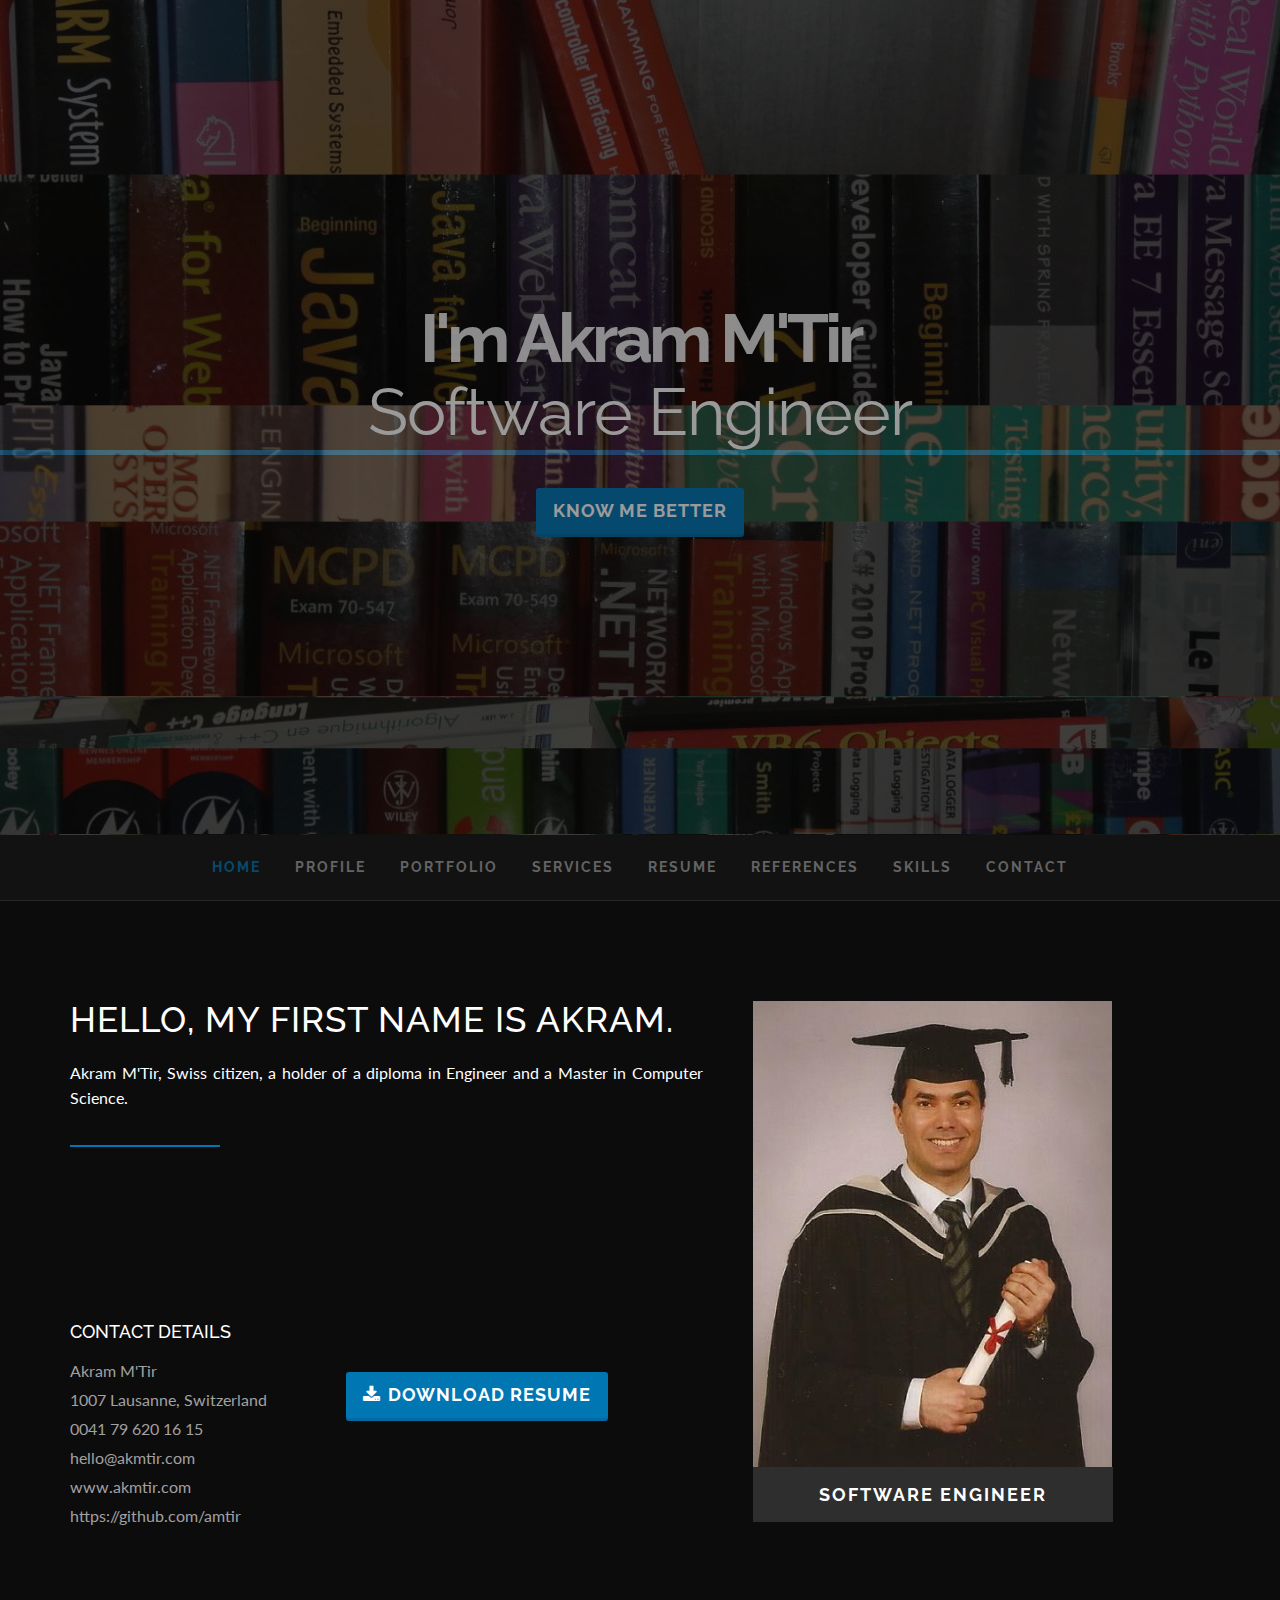
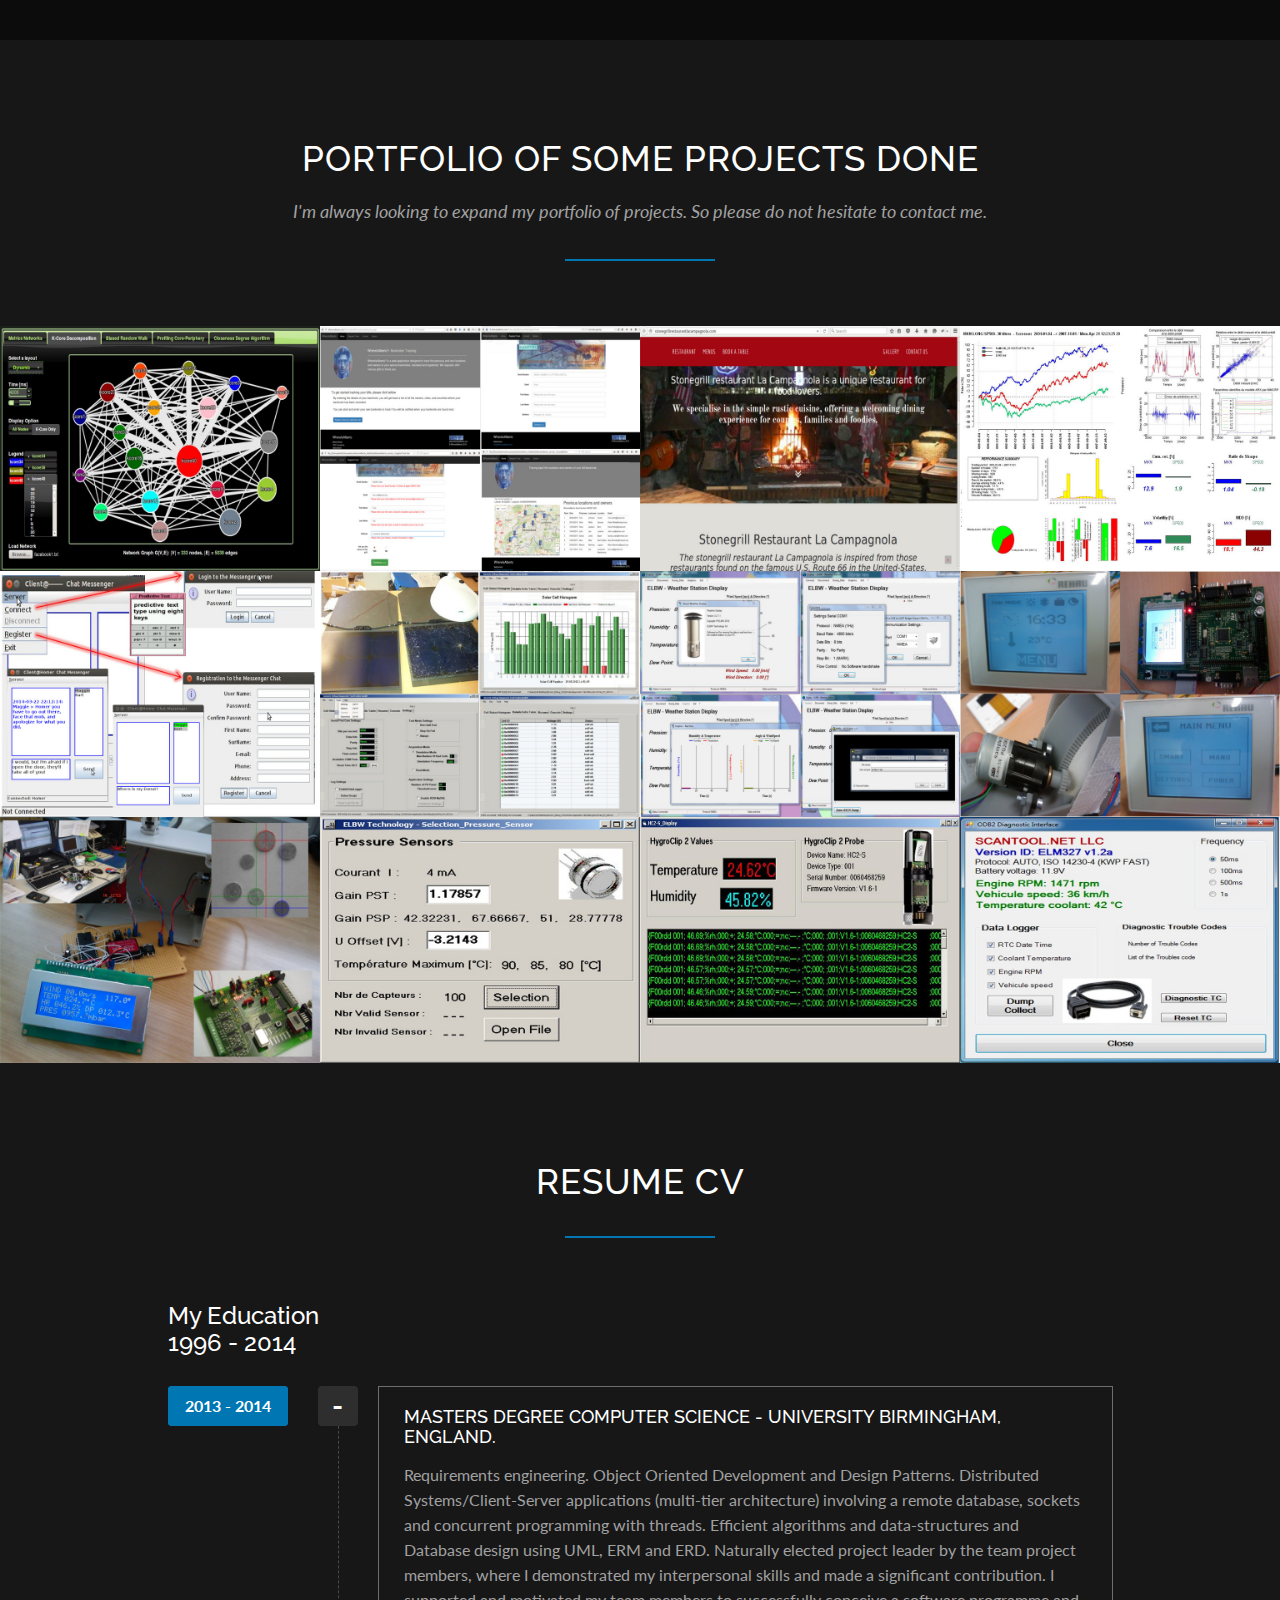
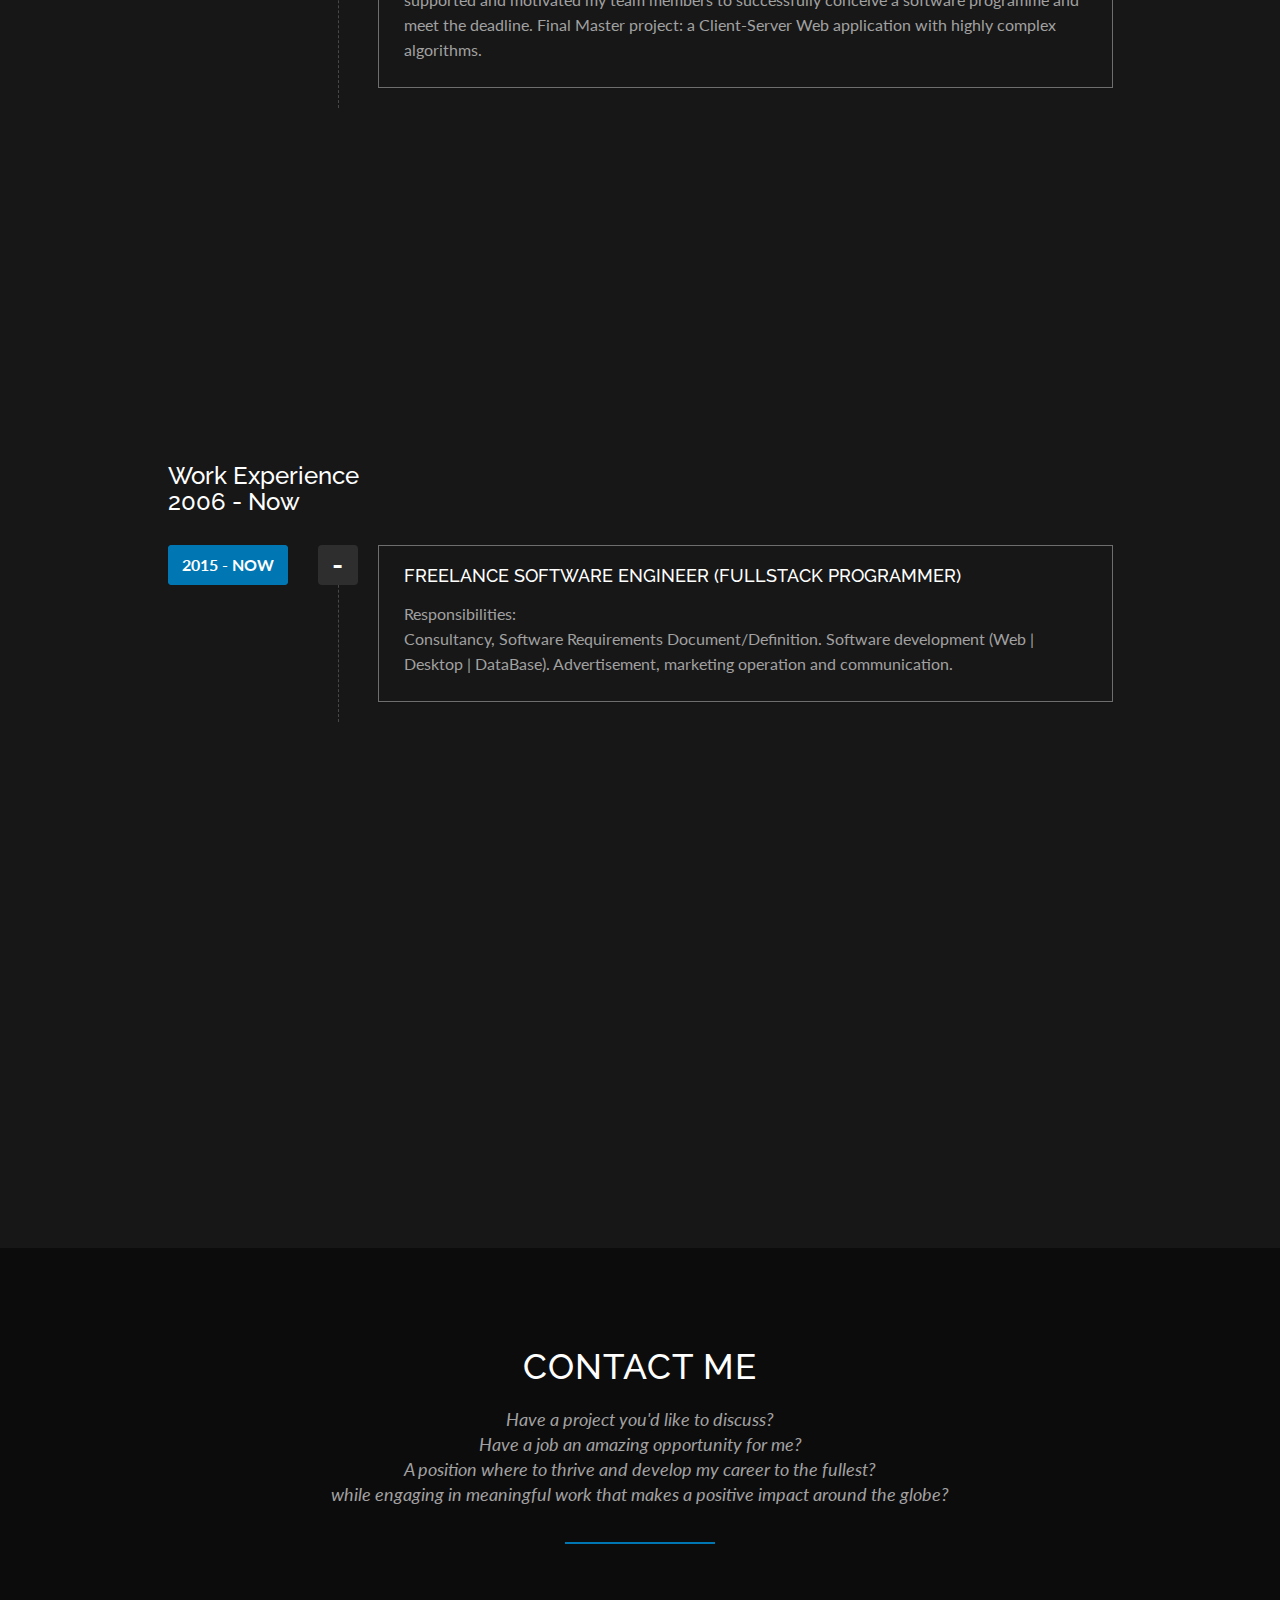
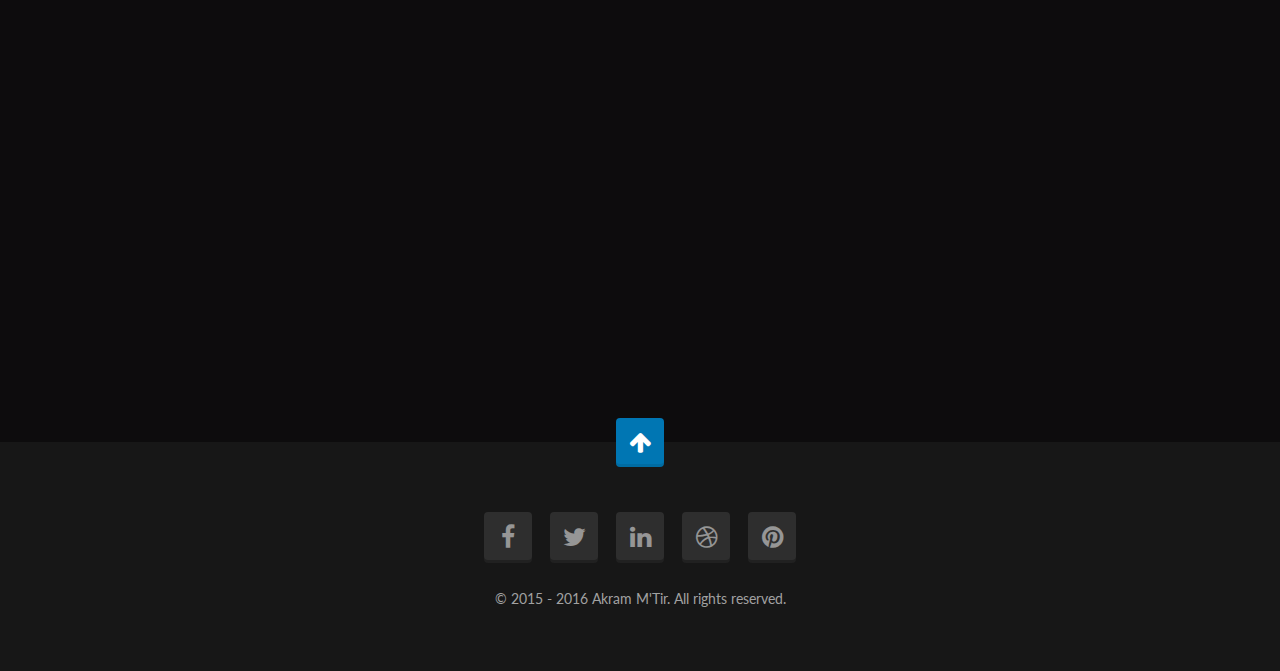
==== index.html @ 056588f1 "Initial commit : Resume Projects Portfolio" ====
<!doctype html>
<!--[if lt IE 7]>      <html class="no-js lt-ie9 lt-ie8 lt-ie7" lang=""> <![endif]-->
<!--[if IE 7]>         <html class="no-js lt-ie9 lt-ie8" lang=""> <![endif]-->
<!--[if IE 8]>         <html class="no-js lt-ie9" lang=""> <![endif]-->
<!--[if gt IE 8]><!--> <html class="no-js" lang=""> <!--<![endif]-->
<head>
    <meta charset="utf-8">
    
    <!-- Site Title -->
    <title>Akram M'Tir - Resume Portfolio</title>
    
    <meta name="description" content="Akram M'Tir Resume Projects Protfolio">
    <meta name="keywords" content="Akram M'Tir, resume, portfolio, CV, projects">
    <meta name="viewport" content="width=device-width, initial-scale=1, maximum-scale=1.0, user-scalable=no">

    <!-- Google Font -->
    <link href='http://fonts.googleapis.com/css?family=Lato:400,700' rel='stylesheet' type='text/css'>
    <link href='http://fonts.googleapis.com/css?family=Raleway:400,700' rel='stylesheet' type='text/css'>
    
    <!-- Bootstrap Core CSS -->
    <link href="assets/plugins/bootstrap/css/bootstrap.min.css" rel="stylesheet" type="text/css">
    
    <!-- Font icons CSS -->
    <link href="assets/plugins/icons-mind/style.css" rel="stylesheet" type="text/css">
    <link href="assets/plugins/fontawesome/css/font-awesome.min.css" rel="stylesheet" type="text/css">
    
    <!-- Plugins CSS -->
    <link href="assets/plugins/jpreloader/css/jpreloader.css" rel="stylesheet" type="text/css">
    <link href="assets/plugins/animate-css/animate.min.css" rel="stylesheet" type="text/css">
    <link href="assets/plugins/magnificPopup/magnific-popup.css" rel="stylesheet" type="text/css">
    <link href="assets/plugins/flexSlider/flexslider.css" rel="stylesheet" type="text/css">
    <link href="assets/plugins/morphext/morphext.css" rel="stylesheet" type="text/css">
    
    <!-- Main CSS -->
    <link href="assets/css/amtir.css" rel="stylesheet" type="text/css">
    
    <!-- Color CSS -->
    <!--<link href="assets/css/colors/green.css" rel="stylesheet" type="text/css">-->
    
    <link href="assets/css/switch-style.css" rel="stylesheet" type="text/css">
    
    
    <link rel="stylesheet" href="https://maxcdn.bootstrapcdn.com/font-awesome/4.5.0/css/font-awesome.min.css">
    

    
    <!-- Modernizr JS for IE8 support of HTML5 elements and media queries -->
    <!--[if lt IE 8]>
    <script src="assets/plugins/modernizr.min.js"></script>
    <![endif]-->
</head>

<!-- The #page-top ID is part of the scrolling feature - the data-spy and data-target are part of the built-in Bootstrap scrollspy function -->
<body id="page-top" data-spy="scroll" data-target=".navbar-fixed-top" data-offset="66">
    <!--[if lt IE 10]>
        <p class="browserupgrade">You are using an <strong>outdated</strong> browser. Please <a href="http://browsehappy.com/">upgrade your browser</a> to improve your experience.</p>
    <![endif]-->

  
    <!-- STYLE SWITCH START -->
    <link id="switch_style" href="" rel="stylesheet" type="text/css">
    
    <div class="style-switch left" id="switch-style">
        <a id="toggle-switcher" class="switch-button" title="Change Styles">
            <i class="icon-Gear"></i>
        </a>

        <!--div class="switched-options">
            <div class="config-title">Style Switcher</div>

            <ul class="list-unstyled styles">
                <li><a href="#" class="pink color" id="pink"></a></li>
                <li><a href="#" class="green color" id="green"></a></li>
                <li><a href="#" class="orange color" id="orange"></a></li>
                <li class="no-margin"><a href="#" class="yellow color" id="yellow"></a></li>
                <li><a href="#" class="green2 color" id="green2"></a></li>
                <li><a href="#" class="red color" id="red"></a></li>
                <li><a href="#" class="blue color" id="blue"></a></li>                
                <li class="no-margin"><a href="#" class="purple color" id="purple"></a></li>
            </ul>
            
            <p>These color skins are included inside the theme, and also you can easily create your own one There are unlimited possibilities</p>
        </div-->
        <!-- //.switched-options -->
    </div>
    <!-- //STYLE SWITCH END -->
    
    
    <!-- HERO START -->
    <header id="home" class="hero">
        <div class="hero-body">
            <div class="hero-text text-center">
                <h1>
                    I'm Akram M'Tir <span class="blinker"></span>
                </h1>
                
                <h1 class="small"><span id="js-rotating">Software Engineer | Master in Computer Science | Diploma in Engineering | Full-Stack Developer | Consultancy | Prototyping </span></h1>
                
                <!--p>28 years young, husband and father, coffee addict.</p-->
                
                <div class="page-scroll">
                    <a href="#profile" class="btn btn-lg btn-custom">
                        Know Me Better
                    </a>
                </div>
                <!-- //.page-scroll -->
            </div>
            <!-- //.hero-text -->
        </div>
        <!-- //.hero-body -->
    </header>
    <!-- //HERO END -->
    
    
    <!-- NAVIGATION START -->
    <nav id="navigation" class="navbar navbar-fixed-top center-menu" role="navigation">
        <div class="container navbar-container">
            <div class="navbar-header page-scroll">
                <button type="button" class="navbar-toggle" data-toggle="collapse" data-target=".berg-collapse">
                    <span class="sr-only">Toggle navigation</span>
                    <span class="icon-bar"></span>
                    <span class="icon-bar"></span>
                    <span class="icon-bar"></span>
                </button>
                
                <a class="navbar-brand visible-xs visible-sm" href="#page-top">Akram</a>
            </div>
            <!-- //.navbar-header -->
            
            <div class="navbar-collapse collapse berg-collapse">
                <ul class="nav navbar-nav">
                    <li class="page-scroll">
                        <a href="#home">Home</a>
                    </li>
                    
                    <li class="page-scroll">
                        <a href="#profile">Profile</a>
                    </li>
                    
                    <li class="page-scroll">
                        <a href="#portfolio">Portfolio</a>
                    </li>
                    
                    <li class="page-scroll">
                        <a href="#services">Services</a>
                    </li>
                    
                    <li class="page-scroll">
                        <a href="#resume">Resume</a>
                    </li>
                    
                    <li class="page-scroll">
                        <a href="#references">References</a>
                    </li>
                    
                    <li class="page-scroll">
                        <a href="#skills">Skills</a>
                    </li>
                    
                    <li class="page-scroll">
                        <a href="#contact">Contact</a>
                    </li>
                </ul>
            </div>
            <!-- //.navbar-collapse -->
        </div>
        <!-- //.navbar-container -->
    </nav>
    <!-- //NAVIGATION END -->
    
    
    <!-- PROFILE SECTION START -->
    <section id="profile" class="section">
        <div class="container section-wrapper">
            <div class="section-content">
                <div class="row">          
                    <div class="col-md-7 match-height">

                        <!-- PROFILE TEXT START -->
                        <div class="profile-text padding-right-yes">
                            <div class="row">
                                <div class="col-md-12">
                                    <h2 class="section-title">Hello, My First Name is Akram.</h2>

                                    <p>
                                        Akram M'Tir, Swiss citizen, a holder of a diploma in Engineer and a Master in Computer Science.
                                    </p>

                                    <span class="divider"></span>

                                    <p class="text-grey">
                                       I am a highly motivated software engineer with comprehensive knowledge of software engineering and good experience of existing software applications. I am seeking to expand my portfolio of clients by collaborating with reputable companies where I can contribute to their growth and prosperity while utilizing and enhancing my skills and knowledge.                                    
                                    </p>

                                    <p class="text-grey">
                                        <!-- -->
                                    </p>
                                </div>
                                <!-- //.col-md-12 -->
                            </div>
                            <!-- //.row -->
                        </div>
                        <!-- //PROFILE TEXT END -->

                        <!-- CONTACT DETAILS START -->
                        <div class="contact-details padding-right-yes">
                            <div class="row">
                                <div class="col-sm-6 col-md-5">
                                    <h4>Contact Details</h4>

                                    <ul class="list-unstyled text-grey">
                                        <li>Akram M'Tir</li>
                                        <li>1007 Lausanne, Switzerland</li>
                                        <li>0041 79 620 16 15</li>
                                        <li>hello@akmtir.com</li>
                                        <li>www.akmtir.com</li>
                                        <li>https://github.com/amtir</li>
                                    </ul>
                                </div>
                                <!-- //.col-md-5 -->

                                <div class="col-sm-6 col-md-7">
                                    <a href="#" class="btn btn-lg btn-custom">
                                        <!--i class="icon-File-Download"></i--> 
                                        <i class="fa fa-download"></i> Download Resume
                                    </a>
                                </div>
                                <!-- //.col-md-6 -->
                            </div>
                            <!-- //.row -->
                        </div>
                        <!-- //CONTACT DETAILS END -->

                    </div>
                    <!-- //.col-md-7 -->

                    <!-- PROFILE PICTURE START -->
                    <div class="col-md-4 hidden-xs hidden-sm match-height pp-wrapper">
                        <div class="profile-picture style-two">
                            <img src="assets/images/profile-picture-1.jpg" alt="profile picture" class="img-responsive"/>
                            
                            <h4 class="title">Software Engineer</h4>
                        </div>
                    </div>
                    <!-- //PROFILE PICTURE END -->
                </div>
                <!-- //.row -->
            </div>
            <!-- //.section-content -->
        </div>
        <!-- //.container -->
    </section>
    <!-- //PROFILE SECTION END -->
    
    
    <!-- PORTFOLIO SECTION START -->
    <section id="portfolio" class="section">
        <div class="container-fluid section-wrapper">
            <div class="section-content">
                <div class="row">
                    <div class="col-md-12 text-center">
                        <h2 class="section-title">Portfolio of some projects done</h2>

                        <p class="section-subtitle">I'm always looking to expand my portfolio of projects. So please do not hesitate to contact me.</p>

                        <span class="divider center"></span>
                    </div>
                    <!-- //.col-md-12 -->
                </div>
                <!-- //.row -->
                
                <!-- PORTFOLIO START -->
                <div class="portfolio">
                    <div class="row">
                        <div class="item col-sm-6 col-md-3">
                            <div class="project-wrapper">
                                <div class="project-link">
                                    <a href="assets/images/portfolio/project-image-1.jpg" class="zoom" title="Full-Stack Web-Development (HTML, JS, CSS, Java SE EE, Servlet, JSP, MVC, TomCat, algorithms, Graphs ADT)">
                                        <!--i class="icon-Full-Screen"></i-->
                                        <i class="fa fa-arrows-alt"></i>

                                    </a>

                                    <!--a href="portfolio-projects-1.html" class="external-link"-->
                                        <!--i class="icon-Link"></i-->
                                        <i class="fa fa-link"></i>

                                    </a>
                                </div>
                                <!-- //.project-link -->

                                <div class="project-title">
                                    <h4>Full-Stack Web-Development - Web Services </h4>
                                </div>
                                <!-- //.project-title -->

                                <img src="assets/images/portfolio/project-image-1.jpg" alt="" class="img-responsive"/>
                            </div>
                            <!-- //.project-wrapper -->
                        </div>
                        <!-- //.item -->

                        <div class="item col-sm-6 col-md-3">
                            <div class="project-wrapper">
                                <div class="project-link">
                                    <a href="assets/images/portfolio/project-image-2.jpg" class="zoom" title="www.whereisalberto.com - Full Stack Development, Responsive Web Design (HTML, CSS, JS, jQuery, Bootstrap, PHP, SQL, MVC)">
                                        <!--i class="icon-Full-Screen"></i-->
                                        <i class="fa fa-arrows-alt"></i>
                                    </a>

                                    <!--a href="portfolio-projects-1.html" class="external-link"-->
                                        <i class="fa fa-link"></i>
                                    </a>
                                </div>
                                <!-- //.project-link -->

                                <div class="project-title">
                                    <h4>http://www.whereisalberto.com - WhereIsAlberto Tracking Banknotes Game</h4>
                                </div>
                                <!-- //.project-title -->

                                <img src="assets/images/portfolio/project-image-2.jpg" alt="" class="img-responsive"/>
                            </div>
                            <!-- //.project-wrapper -->
                        </div>
                        <!-- //.item -->

                        <div class="item col-sm-6 col-md-3">
                            <div class="project-wrapper">
                                <div class="project-link">
                                    <a href="assets/images/portfolio/project-image-3.jpg" class="zoom" title="http://stonegrillrestaurantlacampagnola.com/ - Restaurant La Campagnola - Responsive Web Design (HTML, CSS, JS, jQuery, Bootstrap)">
                                        <!--i class="icon-Full-Screen"></i-->
                                        <i class="fa fa-arrows-alt"></i>
                                    </a>

                                    <!--a href="portfolio-projects-1.html" class="external-link"-->
                                        <i class="fa fa-link"></i>
                                    </a>
                                </div>
                                <!-- //.project-link -->

                                <div class="project-title">
                                    <h4>Restaurant La Campagnola: http://stonegrillrestaurantlacampagnola.com/</h4>
                                </div>
                                <!-- //.project-title -->

                                <img src="assets/images/portfolio/project-image-3.jpg" alt="" class="img-responsive"/>
                            </div>
                            <!-- //.project-wrapper -->
                        </div>
                        <!-- //.item -->
            
            
                        <div class="item col-sm-6 col-md-3">
                            <div class="project-wrapper">
                                <div class="project-link">
                                    <a href="assets/images/portfolio/project-image-14.jpg" class="zoom" title="Software development involving mathematical modeling, and methodologies related to finance, and physics. Simulation and risk analysis were the main approaches to evaluate, validate and approve the financial products. (Matlab, R, SQL, VBA, Excel, .NET. Java, KPI, Dashboard)">
                                       <!--i class="icon-Full-Screen"></i-->
                                        <i class="fa fa-arrows-alt"></i>
                                    </a>

                                    <!--a href="portfolio-projects-1.html" class="external-link"-->
                                        <i class="fa fa-link"></i>
                                    </a>
                                </div>
                                <!-- //.project-link -->

                                <div class="project-title">
                                    <h4>Software development (Matlab, R, SQL, VBA, Excel, .NET. Java, KPI, Dashboard)</h4>
                                </div>
                                <!-- //.project-title -->

                                <img src="assets/images/portfolio/project-image-14.jpg" alt="" class="img-responsive"/>
                            </div>
                            <!-- //.project-wrapper -->
                        </div>
                        <!-- //.item -->
            
            
                        <div class="item col-sm-6 col-md-3">
                            <div class="project-wrapper">
                                <div class="project-link">
                                    <a href="assets/images/portfolio/project-image-6.jpg" class="zoom" title="Client-Server application, multi-tier architecture, Java SE, Swing GUI design, Sockets, threads, synchronization, predictive text type using an optimized search in tree-dictionary data structure. (Database PostgresSQL, JDBC, UML, XML, DTD, and UDP/TCP/IP communication protocols).">
                                        <!--i class="icon-Full-Screen"></i-->
                                        <i class="fa fa-arrows-alt"></i>
                                    </a>

                                    <!--a href="portfolio-projects-1.html" class="external-link"-->
                                        <i class="fa fa-link"></i>
                                    </a>
                                </div>
                                <!-- //.project-link -->

                                <div class="project-title">
                                    <h4>Client-Server application, multi-tier architecture</h4>
                                </div>
                                <!-- //.project-title -->

                                <img src="assets/images/portfolio/project-image-6.jpg" alt="" class="img-responsive"/>
                            </div>
                            <!-- //.project-wrapper -->
                        </div>
                        <!-- //.item -->
        
            

                        <div class="item col-sm-6 col-md-3">
                            <div class="project-wrapper">
                                <div class="project-link">
                                    <a href="assets/images/portfolio/project-image-4.jpg" class="zoom" title="Design and development of a prototype application with a database to remotely monitor and measure solar cells’ voltage/power on the network. (.Net, SQL, XML, OOP, GUI)">
                                        <!--i class="icon-Full-Screen"></i-->
                                        <i class="fa fa-arrows-alt"></i>
                                    </a>

                                    <!--a href="portfolio-projects-1.html" class="external-link"-->
                                        <i class="fa fa-link"></i>
                                    </a>
                                </div>
                                <!-- //.project-link -->

                                <div class="project-title">
                                    <h4>Software application for a Solar Cells Project</h4>
                                </div>
                                <!-- //.project-title -->

                                <img src="assets/images/portfolio/project-image-4.jpg" alt="" class="img-responsive"/>
                            </div>
                            <!-- //.project-wrapper -->
                        </div>
                        <!-- //.item -->

                        <div class="item col-sm-6 col-md-3">
                            <div class="project-wrapper">
                                <div class="project-link">
                                    <a href="assets/images/portfolio/project-image-5.jpg" class="zoom" title="Software application for weather stations. The software visualizes and records all sensors, offering a data logger function. (.Net, SQL, XML, OOP, GUI)">
                                        <!--i class="icon-Full-Screen"></i-->
                                        <i class="fa fa-arrows-alt"></i>
                                    </a>

                                    <!--a href="portfolio-projects-1.html" class="external-link"-->
                                        <i class="fa fa-link"></i>
                                    </a>
                                </div>
                                <!-- //.project-link -->

                                <div class="project-title">
                                    <h4>Software application for weather stations.</h4>
                                </div>
                                <!-- //.project-title -->

                                <img src="assets/images/portfolio/project-image-5.jpg" alt="" class="img-responsive"/>
                            </div>
                            <!-- //.project-wrapper -->
                        </div>
                        <!-- //.item -->



                        <div class="item col-sm-6 col-md-3">
                            <div class="project-wrapper">
                                <div class="project-link">
                                    <a href="assets/images/portfolio/project-image-7.jpg" class="zoom" title="Embedded Systems, Motor DC Stepper, Hall, Temp, Hum sensors, I2C, SPI, Distributed communication, digital control, HMI GUI Design for Touch Screens (Serial communication, embedded system programming and debugging ...)">
                                        <!--i class="icon-Full-Screen"></i-->
                                        <i class="fa fa-arrows-alt"></i>
                                    </a>

                                    <!--a href="portfolio-projects-1.html" class="external-link"-->
                                        <i class="fa fa-link"></i>
                                    </a>
                                </div>
                                <!-- //.project-link -->

                                <div class="project-title">
                                    <h4>Software for Embedded Systems</h4>
                                </div>
                                <!-- //.project-title -->

                                <img src="assets/images/portfolio/project-image-7.jpg" alt="" class="img-responsive"/>
                            </div>
                            <!-- //.project-wrapper -->
                        </div>
                        <!-- //.item -->



                        <div class="item col-sm-6 col-md-3">
                            <div class="project-wrapper">
                                <div class="project-link">
                                    <a href="assets/images/portfolio/project-image-9.jpg" class="zoom" title="Prototyping, embedded systems, pcb design, wirebonding, serial communication, distributed systems, LCD, GPS, GSM ...">
                                       <!--i class="icon-Full-Screen"></i-->
                                        <i class="fa fa-arrows-alt"></i>
                                    </a>

                                    <!--a href="portfolio-projects-1.html" class="external-link"-->
                                        <i class="fa fa-link"></i>
                                    </a>
                                </div>
                                <!-- //.project-link -->

                                <div class="project-title">
                                    <h4>Prototyping, Designing Embedded Systems</h4>
                                </div>
                                <!-- //.project-title -->

                                <img src="assets/images/portfolio/project-image-9.jpg" alt="" class="img-responsive"/>
                            </div>
                            <!-- //.project-wrapper -->
                        </div>
                        <!-- //.item -->



                        <div class="item col-sm-6 col-md-3">
                            <div class="project-wrapper">
                                <div class="project-link">
                                    <a href="assets/images/portfolio/project-image-8.jpg" class="zoom" title="Software Application to automate articles' selection task in an assembly production line. (Physics, Mathematical model, Report generation, GUI design, R-W to files .NET, VB6)">
                                        <!--i class="icon-Full-Screen"></i-->
                                        <i class="fa fa-arrows-alt"></i>
                                    </a>

                                    <!--a href="portfolio-projects-1.html" class="external-link"-->
                                        <i class="fa fa-link"></i>
                                    </a>
                                </div>
                                <!-- //.project-link -->

                                <div class="project-title">
                                    <h4>Software Application to automate tasks</h4>
                                </div>
                                <!-- //.project-title -->

                                <img src="assets/images/portfolio/project-image-8.jpg" alt="" class="img-responsive"/>
                            </div>
                            <!-- //.project-wrapper -->
                        </div>
                        <!-- //.item -->
                        
                        
                     
                        <div class="item col-sm-6 col-md-3">
                            <div class="project-wrapper">
                                <div class="project-link">
                                    <a href="assets/images/portfolio/project-image-10.jpg" class="zoom" title="Software Development for the HC2-S HygroClip Probe instruments (Temperature and Humidity)">
                                        <!--i class="icon-Full-Screen"></i-->
                                        <i class="fa fa-arrows-alt"></i>
                                    </a>

                                    <!--a href="portfolio-projects-1.html" class="external-link"-->
                                        <i class="fa fa-link"></i>
                                    </a>
                                </div>
                                <!-- //.project-link -->

                                <div class="project-title">
                                    <h4>Software Development for instruments</h4>
                                </div>
                                <!-- //.project-title -->

                                <img src="assets/images/portfolio/project-image-10.jpg" alt="" class="img-responsive"/>
                            </div>
                            <!-- //.project-wrapper -->
                        </div>
                        <!-- //.item -->
                                                                   
                    
                        
                        <div class="item col-sm-6 col-md-3">
                            <div class="project-wrapper">
                                <div class="project-link">
                                    <a href="assets/images/portfolio/project-image-15.jpg" class="zoom" title="ODBII Software development ">
                                       <!--i class="icon-Full-Screen"></i-->
                                        <i class="fa fa-arrows-alt"></i>
                                    </a>

                                    <!--a href="portfolio-projects-1.html" class="external-link"-->
                                        <i class="fa fa-link"></i>
                                    </a>
                                </div>
                                <!-- //.project-link -->

                                <div class="project-title">
                                    <h4>ODBII Software development</h4>
                                </div>
                                <!-- //.project-title -->

                                <img src="assets/images/portfolio/project-image-15.jpg" alt="" class="img-responsive"/>
                            </div>
                            <!-- //.project-wrapper -->
                        </div>
                        <!-- //.item -->
                                       
                        
                    </div>
                    <!-- //.row -->
                </div>
                <!-- PORTFOLIO END -->
            </div>
            <!-- //.section-content -->
        </div>
        <!-- //.container-fluid -->
    </section>
    <!-- //PORTFOLIO SECTION END -->
    
    
    <!-- SERVICES SECTION START -->
    <!--section id="services" class="section">
        <div class="container section-wrapper">
            <div class="section-content">
                <div class="row">
                    <div class="col-md-8 col-md-offset-2 text-center">
                        <h2 class="section-title">What I'm Doing</h2>

                        <p class="section-subtitle">
                            I love what I do. I take great pride in what I do. And I can't do something halfway, three-quarters, nine-tenths. If I'm going to do something, I go all the way.
                        </p>

                        <span class="divider center"></span>
                    </div>
                    <!-- //.col-md-8 -->
                <!--/div>
                <!-- //.row -->
            
                <!-- SERVICES START -->
                <!--div class="services">
                    <div class="row">
                        <div class="col-sm-4 col-md-4 item top dark-bg match-height">
                            <div class="inner-content">
                                <i class="icon-Chess colored-text"></i>

                                <h4>1. Strategy</h4>

                                <p class="text-grey">
                                    Lorem ipsum dolor sit amet, consectetuer adipiscing elit, sed diam nonummy nibh euismod tincidunt ut laoreet dolore magna aliquam erat volutpat.
                                </p>
                            </div>
                            <!-- //.inner-content -->
                        <!--/div>
                        <!-- //.item -->

                        <!--div class="col-sm-4 col-md-4 item top match-height">
                            <div class="inner-content">
                                <i class="icon-Leafs-2 colored-text"></i>

                                <h4>2. Branding</h4>

                                <p class="text-grey">
                                    Lorem ipsum dolor sit amet, consectetuer adipiscing elit, sed diam nonummy nibh euismod tincidunt ut laoreet dolore magna aliquam erat volutpat.
                                </p>
                            </div>
                            <!-- //.inner-content -->
                        <!--/div>
                        <!-- //.item -->

                        <!--div class="col-sm-4 col-md-4 item top dark-bg match-height">
                            <div class="inner-content">
                                <i class=" icon-Transform-2 colored-text"></i>

                                <h4>3. Web Design</h4>

                                <p class="text-grey">
                                    Lorem ipsum dolor sit amet, consectetuer adipiscing elit, sed diam nonummy nibh euismod tincidunt ut laoreet dolore magna aliquam erat volutpat.
                                </p>
                            </div>
                            <!-- //.inner-content -->
                        <!--/div>
                        <!-- //.item -->
                        
                        <!--div class="col-sm-4 col-md-4 item match-height">
                            <div class="inner-content">
                                <i class="icon-Speach-Bubble3 colored-text"></i>

                                <h4>4. Social Media</h4>

                                <p class="text-grey">
                                    Lorem ipsum dolor sit amet, consectetuer adipiscing elit, sed diam nonummy nibh euismod tincidunt ut laoreet dolore magna aliquam erat volutpat.
                                </p>
                            </div>
                            <!-- //.inner-content -->
                        <!--/div>
                        <!-- //.item -->

                        <!--div class="col-sm-4 col-md-4 item dark-bg match-height">
                            <div class="inner-content">
                                <i class="icon-Monitor-Tablet colored-text"></i>

                                <h4>5. Development</h4>

                                <p class="text-grey">
                                    Lorem ipsum dolor sit amet, consectetuer adipiscing elit, sed diam nonummy nibh euismod tincidunt ut laoreet dolore magna aliquam erat volutpat.
                                </p>
                            </div>
                            <!-- //.inner-content -->
                        <!--/div>
                        <!-- //.item -->

                        <!--div class="col-sm-4 col-md-4 item match-height">
                            <div class="inner-content">
                                <i class="icon-Consulting colored-text"></i>

                                <h4>6. Consulting</h4>

                                <p class="text-grey">
                                    Lorem ipsum dolor sit amet, consectetuer adipiscing elit, sed diam nonummy nibh euismod tincidunt ut laoreet dolore magna aliquam erat volutpat.
                                </p>
                            </div>
                            <!-- //.inner-content -->
                        <!--/div>
                        <!-- //.item -->
                    <!--/div>
                    <!-- //.row -->
                <!--/div>
                <!-- //SERVICES END -->
            <!--/div>
            <!-- //.section-content -->
        <!--/div>
        <!-- //.container -->
    <!--/section>
    <!-- //SERVICES SECTION END -->
    
    
    <!-- STRENGTHS SECTION START -->
    <!--section id="strengths" class="section bg-image-yes">
        <div class="container-fluid section-wrapper">
            <div class="section-content">
                <div class="row">
                    <div class="col-md-8 col-md-offset-2 text-center">
                        <h2 class="section-title">My Strengths</h2>

                        <p class="section-subtitle">Failure will never overtake me if my determination to succeed is strong enough.</p>

                        <span class="divider center"></span>
                    </div>
                    <!-- //.col-md-8 -->
                <!--/div>
                <!-- //.row -->
                
                <!--div class="row">
                    <div class="col-md-12">

                        <!-- COLUMN CHART START -->
                        <!--div class="column-chart">
                            <div class="legend legend-left hidden-xs">
                                <h3 class="legend-title">ME</h3>
                            </div>
                            <!-- //.legend -->

                            <!--div class="legend legend-right hidden-xs">
                                <div class="item">
                                    <h4>Superhero</h4>
                                </div>
                                <!-- //.item -->

                                <!--div class="item">
                                    <h4>Preety Good</h4>
                                </div>
                                <!-- //.item -->

                                <!--div class="item">
                                    <h4>Good</h4>
                                </div>
                                <!-- //.item -->

                                <!--div class="item">
                                    <h4>Newbie</h4>
                                </div>
                                <!-- //.item -->
                            <!--/div>
                            <!-- //.legend -->

                            <!--div class="chart clearfix">
                                <div class="item">
                                    <div class="bar">
                                        <span class="percent">92%</span>

                                        <div class="item-progress" data-percent="92">
                                            <span class="title">Creativity</span>
                                        </div>
                                        <!-- //.item-progress -->
                                    <!--/div>
                                    <!-- //.bar -->
                                <!--/div>
                                <!-- //.item -->

                                <!--div class="item">
                                    <div class="bar">
                                        <span class="percent">71%</span>

                                        <div class="item-progress" data-percent="71">
                                            <span class="title">Reliable</span>
                                        </div>
                                        <!-- //.item-progress -->
                                    <!--/div>
                                    <!-- //.bar -->
                                <!--/div>
                                <!-- //.item -->

                                <!--div class="item">
                                    <div class="bar">
                                        <span class="percent">82%</span>

                                        <div class="item-progress" data-percent="82">
                                            <span class="title">Comunication</span>
                                        </div>
                                        <!-- //.item-progress -->
                                    <!--/div>
                                    <!-- //.bar -->
                                <!--/div>
                                <!-- //.item -->

                                <!--div class="item">
                                    <div class="bar">
                                        <span class="percent">58%</span>

                                        <div class="item-progress" data-percent="58">
                                            <span class="title">Leadership</span>
                                        </div>
                                        <!-- //.item-progress -->
                                    <!--/div>
                                    <!-- //.bar -->
                                <!--/div>
                                <!-- //.item -->

                                <!--div class="item">
                                    <div class="bar">
                                        <span class="percent">67%</span>

                                        <div class="item-progress" data-percent="67">
                                            <span class="title">Persuasion</span>
                                        </div>
                                        <!-- //.item-progress -->
                                    <!--/div>
                                    <!-- //.bar -->
                                <!--/div>
                                <!-- //.item -->
                            <!--/div>
                            <!-- //.chart -->
                        <v/div>
                        <!-- //COLUMN CHART END -->

                    <!--/div>
                    <!-- //.col-md-12 -->
                <!--/div>
                <!-- //.row -->
            <!--/div>
            <!-- //.section-content -->
        <!--/div>
        <!-- //.container -->
    <!--/section>
    <!-- //STRENGTHS SECTION END -->
    
    
    <!-- RESUME SECTION START -->
    <section id="resume" class="section">
        <div class="container section-wrapper">
            <div class="section-content">
                <div class="row">
                    <div class="col-md-8 col-md-offset-2 text-center">
                        <h2 class="section-title">Resume CV</h2>

                        <p class="section-subtitle">
                           <!-- If you call failures experiments, you can put them in your resume and claim them as achievements. -->
                        </p>

                        <span class="divider center"></span>
                    </div>
                    <!-- //.col-md-8 -->
                </div>
                <!-- //.row -->
                
                <!-- EDUCATION START -->
                <div class="row education">
                    <div class="col-md-10 col-md-offset-1">
                        <h3>
                            My Education
                            <br>
                            1996 - 2014
                        </h3>

                        <div class="panel-group resume" id="education">
                            <div class="resume-item">
                                <div class="resume-year">
                                    <span class="resume-year">2013 - 2014</span>
                                </div>
                                <!-- //.resume-year -->

                                <div class="resume-btn">
                                    <a href="#education1" data-toggle="collapse" data-parent="#education"></a>
                                </div>
                                <!-- //.resume-btn -->

                                <div class="panel">
                                    <div class="panel-heading">
                                        <div class="panel-title">
                                            <h4 class="resume-title">Masters Degree Computer Science - University Birmingham, England.</h4>
                                        </div>
                                        <!-- //.panel-title -->
                                    </div>
                                    <!-- //.panel-heading -->

                                    <div id="education1" class="panel-collapse collapse in">
                                        <div class="panel-body text-grey">
                                            <p>
                                                Requirements engineering. Object Oriented Development and Design Patterns.
Distributed Systems/Client-Server applications (multi-tier architecture) involving a remote database, sockets and concurrent programming with threads. 
Efficient algorithms and data-structures and Database design using UML, ERM and ERD. Naturally elected project leader by the team project members, where I demonstrated my interpersonal skills and made a significant contribution. I supported and motivated my team members to successfully conceive a software programme and meet the deadline. Final Master project: a Client-Server Web application with highly complex algorithms. 
                                            </p>
                                        </div>
                                        <!-- //.panel-body -->
                                    </div>
                                    <!-- //.panel-collapse -->
                                </div>
                                <!-- //.panel -->
                            </div>
                            <!-- //.resume-item -->

                            <div class="resume-item">
                                <div class="resume-year">
                                    <span class="resume-year">1998 - 2004</span>
                                </div>
                                <!-- //.resume-year -->

                                <div class="resume-btn">
                                    <a href="#education2" class="collapsed" data-toggle="collapse" data-parent="#education"></a>
                                </div>
                                <!-- //.resume-btn -->

                                <div class="panel">
                                    <div class="panel-heading">
                                        <div class="panel-title">
                                            <h4 class="resume-title">EPFL Engineer Diploma in Micro-Engineering - Swiss Federal Institute of Technology in Lausanne, Switzerland.</h4>
                                        </div>
                                        <!-- //.panel-title -->
                                    </div>
                                    <!-- //.panel-heading -->

                                    <div id="education2" class="panel-collapse collapse">
                                        <div class="panel-body text-grey">
                                            <p>
                                                Art and science of creating, designing, integrating and manufacturing miniature components, instruments and systems. (Mechatronics systems, robotics, automation and control, production, management).
                                            </p>
                                        </div>
                                        <!-- //.panel-body -->
                                    </div>
                                    <!-- //.panel-collapse -->
                                </div>
                                <!-- //.panel -->
                            </div>
                            <!-- //.resume-item -->

                            <div class="resume-item">
                                <div class="resume-year">
                                    <span class="resume-year">1997 - 1998</span>
                                </div>
                                <!-- //.resume-year -->

                                <div class="resume-btn">
                                    <a href="#education3" class="collapsed" data-toggle="collapse" data-parent="#education"></a>
                                </div>
                                <!-- //.resume-btn -->

                                <div class="panel">
                                    <div class="panel-heading">
                                        <div class="panel-title">
                                            <h4 class="resume-title">EPFL CMS Special Mathematics Course - Swiss Federal Institute of Technology in Lausanne, Switzerland.</h4>
                                        </div>
                                        <!-- //.panel-title -->
                                    </div>
                                    <!-- //.panel-heading -->

                                    <div id="education3" class="panel-collapse collapse">
                                        <div class="panel-body text-grey">
                                            <p>
                                            The CMS, Special Mathematics Course, is a preparatory year that allowed me to acquire and to consolidate the necessary basic scientific knowledge in mathematics, physics, chemistry, biology, and computer science. 
                                            </p>
                                        </div>
                                        <!-- //.panel-body -->
                                    </div>
                                    <!-- //.panel-collapse -->
                                </div>
                                <!-- //.panel -->
                            </div>
                            <!-- //.resume-item -->
                            
                                                        <div class="resume-item">
                                <div class="resume-year">
                                    <span class="resume-year">1996</span>
                                </div>
                                <!-- //.resume-year -->

                                <div class="resume-btn">
                                    <a href="#education4" class="collapsed" data-toggle="collapse" data-parent="#education"></a>
                                </div>
                                <!-- //.resume-btn -->

                                <div class="panel">
                                    <div class="panel-heading">
                                        <div class="panel-title">
                                            <h4 class="resume-title">French Scientific baccalaureate in Mathematics - French Secondary education school, Gustave Flaubert.</h4>
                                        </div>
                                        <!-- //.panel-title -->
                                    </div>
                                    <!-- //.panel-heading -->

                                    <div id="education4" class="panel-collapse collapse">
                                        <div class="panel-body text-grey">
                                            <p>
                                            An academic qualification, a French diploma required to pursue university studies. 
                                            </p>
                                        </div>
                                        <!-- //.panel-body -->
                                    </div>
                                    <!-- //.panel-collapse -->
                                </div>
                                <!-- //.panel -->
                            </div>
                            <!-- //.resume-item -->
                            
                        </div>
                        <!-- //.panel-group -->
                    </div>
                    <!-- //.col-md-10 -->
                </div>
                <!-- //EDUCATION END -->
            
                <!-- WORK EXPERIENCE START -->
                <div class="row work-experience">
                    <div class="col-md-10 col-md-offset-1">
                        <h3>
                            Work Experience
                            <br>
                            2006 - Now
                        </h3>

                        <div class="panel-group resume" id="work">
                            <div class="resume-item">
                                <div class="resume-year">
                                    <span class="resume-year">2015 - Now</span>
                                </div>
                                <!-- //.resume-year -->

                                <div class="resume-btn">
                                    <a href="#work1" data-toggle="collapse" data-parent="#work"></a>
                                </div>
                                <!-- //.resume-btn -->

                                <div class="panel">
                                    <div class="panel-heading">
                                        <div class="panel-title">
                                            <h4 class="resume-title">Freelance Software engineer (FullStack Programmer)</h4>
                                        </div>
                                        <!-- //.panel-title -->
                                    </div>
                                    <!-- //.panel-heading -->

                                    <div id="work1" class="panel-collapse collapse in">
                                        <div class="panel-body text-grey">
                                            <p>
                                                Responsibilities:
                                                <br>
                                                Consultancy, Software Requirements Document/Definition. Software development (Web | Desktop | DataBase). Advertisement, marketing operation and communication.
                                            </p>
                                        </div>
                                        <!-- //.panel-body -->
                                    </div>
                                    <!-- //.panel-collapse -->
                                </div>
                                <!-- //.panel -->
                            </div>
                            <!-- //.resume-item -->

                            <div class="resume-item">
                                <div class="resume-year">
                                    <span class="resume-year">2011 - 2012</span>
                                </div>
                                <!-- //.resume-year -->

                                <div class="resume-btn">
                                    <a href="#work2" class="collapsed" data-toggle="collapse" data-parent="#work"></a>
                                </div>
                                <!-- //.resume-btn -->

                                <div class="panel">
                                    <div class="panel-heading">
                                        <div class="panel-title">
                                            <h4 class="resume-title">Software Engineer - EXELEN GmbH
Digital solutions, Small Business Size, Fribourg, Switzerland.</h4>
                                        </div>
                                        <!-- //.panel-title -->
                                    </div>
                                    <!-- //.panel-heading -->

                                    <div id="work2" class="panel-collapse collapse">
                                        <div class="panel-body text-grey">
                                            <p>
                                                Responsibilities:
                                                <br>
                                                Design and development of a prototype application with a database to remotely monitor and measure solar cells’ voltage on the network. Helped the team to reach their goals and meet their deadlines by programming and testing different parts of their projects and prototypes.
                                            </p>
                                        </div>
                                        <!-- //.panel-body -->
                                    </div>
                                    <!-- //.panel-collapse -->
                                </div>
                                <!-- //.panel -->
                            </div>
                            <!-- //.resume-item -->

                            <div class="resume-item">
                                <div class="resume-year">
                                    <span class="resume-year">2009 - 2011</span>
                                </div>
                                <!-- //.resume-year -->

                                <div class="resume-btn">
                                    <a href="#work3" class="collapsed" data-toggle="collapse" data-parent="#work"></a>
                                </div>
                                <!-- //.resume-btn -->

                                <div class="panel">
                                    <div class="panel-heading">
                                        <div class="panel-title">
                                            <h4 class="resume-title">R&D engineer - ELBW TECHNOLOGY Design and manufacture of weather station, Small Business Size, Yverdon-les-Bains, Switzerland.</h4>
                                        </div>
                                        <!-- //.panel-title -->
                                    </div>
                                    <!-- //.panel-heading -->

                                    <div id="work3" class="panel-collapse collapse">
                                        <div class="panel-body text-grey">
                                            <p>
                                                Responsibilities:
                                                <br>
                                                PC-based automation: Maintenance and enhancement of software to monitor and control remote instruments and industrial processes through serial communication. For a professional fair, I successfully devised a demonstrator for weather stations. The software visualizes and records all sensors, offering a data logger function. Requirement definition, Documentations, and Prototyping.
                                            </p>
                                        </div>
                                        <!-- //.panel-body -->
                                    </div>
                                    <!-- //.panel-collapse -->
                                </div>
                                <!-- //.panel -->
                            </div>
                            <!-- //.resume-item -->

                            <div class="resume-item">
                                <div class="resume-year">
                                    <span class="resume-year">2008</span>
                                </div>
                                <!-- //.resume-year -->

                                <div class="resume-btn">
                                    <a href="#work4" class="collapsed" data-toggle="collapse" data-parent="#work"></a>
                                </div>
                                <!-- //.resume-btn -->

                                <div class="panel">
                                    <div class="panel-heading">
                                        <div class="panel-title">
                                            <h4 class="resume-title">Internship Software Engineer - EPFL-LSRO
Robotic systems laboratory Lausanne, Switzerland.</h4>
                                        </div>
                                        <!-- //.panel-title -->
                                    </div>
                                    <!-- //.panel-heading -->

                                    <div id="work4" class="panel-collapse collapse">
                                        <div class="panel-body text-grey">
                                            <p>
                                                Responsibilities:
                                                <br>
                                                As part of a small team of engineers, I successfully implemented and evaluated a new concept. I used my interpersonal skills to successfully use the framework already in place. I programmed various embedded systems in C, which have different interfaces, and are connected together via a serial bus communication..
                                            </p>
                                        </div>
                                        <!-- //.panel-body -->
                                    </div>
                                    <!-- //.panel-collapse -->
                                </div>
                                <!-- //.panel -->
                            </div>
                            <!-- //.resume-item -->
                            
                            
                            <div class="resume-item">
                                <div class="resume-year">
                                    <span class="resume-year">2006 - 2008</span>
                                </div>
                                <!-- //.resume-year -->

                                <div class="resume-btn">
                                    <a href="#work5" class="collapsed" data-toggle="collapse" data-parent="#work"></a>
                                </div>
                                <!-- //.resume-btn -->

                                <div class="panel">
                                    <div class="panel-heading">
                                        <div class="panel-title">
                                            <h4 class="resume-title">Analyst Programmer - SGFC Financial Management and Commercial Company, Medium Business Size, Nyon, Switzerland.</h4>
                                        </div>
                                        <!-- //.panel-title -->
                                    </div>
                                    <!-- //.panel-heading -->

                                    <div id="work5" class="panel-collapse collapse">
                                        <div class="panel-body text-grey">
                                            <p>
                                                Responsibilities:
                                                <br>
                                               As a member of the research and development team, I programmed, tested and validated prototypes with respect to the requirement specifications. The software development involved mathematical modeling, and methodologies related to finance. Simulation and risk analysis were the main approaches to evaluate, validate and approve the financial products.
                                            </p>
                                        </div>
                                        <!-- //.panel-body -->
                                    </div>
                                    <!-- //.panel-collapse -->
                                </div>
                                <!-- //.panel -->
                            </div>
                            <!-- //.resume-item -->
                            
                            
                            
                        </div>
                        <!-- //.panel-group -->
                    </div>
                    <!-- //.col-md-10 -->
                </div>
                <!-- //WORK EXPERIENCE END -->
            </div>
            <!-- //.section-content -->
        </div>
        <!-- //.container -->
    </section>
    <!-- //RESUME SECTION END -->
    
    
    <!-- REFERENCES SECTION START -->
    <!--section id="references" class="section bg-image-yes">
        <div class="container-fluid section-wrapper">
            <div class="section-content">
                <div class="row">
                    <div class="col-md-12 text-center">
                        <h2 class="section-title">References</h2>

                        <p class="section-subtitle">Testimonials are enough to convince people for now.</p>

                        <span class="divider center"></span>
                    </div>
                    <!-- //.col-md-12 -->
                <!--/div>
                <!-- //.row -->
                
                <!--div class="row">
                    <div class="col-md-10 col-md-offset-1">
                        <div class="flexslider references">
                            <div class="slides">
                                <div class="item">
                                    <div class="animated" data-animation-effect="flipInX">
                                        <div class="profile hidden-xs">
                                            <img src="assets/images/references/profile-image-1.jpg" alt="" class="img-responsive img-circle img-thumbnail"/>
                                        </div>

                                        <div class="content">
                                            <h3>Lorena Group</h3>

                                            <p>
                                                "Akram is officially the man! His level of professionalism and the understanding of the subject matter is the reason i will be looking forward to working with him in the future."
                                            </p>

                                            <p class="source">
                                                Eka Sari Lorena
                                                <br>
                                                <span>President Director</span>
                                            </p>
                                        </div>
                                        <!-- //.content -->
                                    <!--/div>
                                    <!-- //.animated -->
                                <!--/div>
                                <!-- //.item -->

                                <!--div class="item">
                                    <div class="animated" data-animation-effect="flipInX">
                                        <div class="profile hidden-xs">
                                            <img src="assets/images/references/profile-image-2.jpg" alt="" class="img-responsive img-circle img-thumbnail"/>
                                        </div>

                                        <div class="content">
                                            <h3>NET TV</h3>

                                            <p>
                                                "As always Akram did an excellent job in just few hours. Great communication and fast excecution. Thanks for great work :)"
                                            </p>

                                            <p class="source">
                                                Wishnutama Kusubandio
                                                <br>
                                                <span>CO-FOUNDER / CEO</span>
                                            </p>
                                        </div>
                                        <!-- //.content -->
                                    <!--/div>
                                    <!-- //.animated -->
                                <!--/div>
                                <!-- //.item -->

                                <!--div class="item">
                                    <div class="animated" data-animation-effect="flipInX">
                                        <div class="profile hidden-xs">
                                            <img src="assets/images/references/profile-image-3.jpg" alt="" class="img-responsive img-circle img-thumbnail"/>
                                        </div>

                                        <div class="content">
                                            <h3>MNC Group</h3>

                                            <p>
                                                "As always, great creative thinking for the best solution. Akram is by far the most professional and knowledgeable provider I worked with. I will hire him again :)"
                                            </p>

                                            <p class="source">
                                                Hary Tanoesoedibjo
                                                <br>
                                                <span>President Director</span>
                                            </p>
                                        </div>
                                        <!-- //.content -->
                                    <!--/div>
                                    <!-- //.animated -->
                                <!--/div>
                                <!-- //.item -->

                                <!--div class="item">
                                    <div class="animated" data-animation-effect="flipInX">
                                        <div class="profile hidden-xs">
                                            <img src="assets/images/references/profile-image-4.jpg" alt="" class="img-responsive img-circle img-thumbnail"/>
                                        </div>

                                        <div class="content">
                                            <h3>CT Corp</h3>

                                            <p>
                                                "We called on Akram to help us deliver on few projects with tight deadlines. He seamlessly integrated into our workflow and quickly became a key part of our team. Great job!"
                                            </p>

                                            <p class="source">
                                                Chairul Tanjung
                                                <br>
                                                <span>Founder and Chairman</span>
                                            </p>
                                        </div>
                                        <!-- //.content -->
                                    <!--/div>
                                    <!-- //.animated -->
                                <!--/div>
                                <!-- //.item -->

                                <!--div class="item">
                                    <div class="animated" data-animation-effect="flipInX">
                                        <div class="profile hidden-xs">
                                            <img src="assets/images/references/profile-image-5.jpg" alt="" class="img-responsive img-circle img-thumbnail"/>
                                        </div>

                                        <div class="content">
                                            <h3>Mustika Ratu</h3>

                                            <p>
                                                "Akram technical knowledge and branding experience came together and resulted in a site that is not only catching and interesting, but also one that is user-friendly. Thanks again."
                                            </p>

                                            <p class="source">
                                                Mooryati Soedibyo
                                                <br>
                                                <span>President Director</span>
                                            </p>
                                        </div>
                                        <!-- //.content -->
                                    <!--/div>
                                    <!-- //.animated -->
                                <!--/div>
                                <!-- //.item -->
                            <!--/div>
                            <!-- //.slides -->

                            <!--div class="flexslider-controls">
                                <ul class="flex-control-nav">
                                    <li>
                                        <img src="assets/images/references/profile-image-1.jpg" alt="" class="img-responsive"/>
                                    </li>

                                    <li>
                                        <img src="assets/images/references/profile-image-2.jpg" alt="" class="img-responsive"/>
                                    </li>

                                    <li>
                                        <img src="assets/images/references/profile-image-3.jpg" alt="" class="img-responsive"/>
                                    </li>

                                    <li>
                                        <img src="assets/images/references/profile-image-4.jpg" alt="" class="img-responsive"/>
                                    </li>

                                    <li>
                                        <img src="assets/images/references/profile-image-5.jpg" alt="" class="img-responsive"/>
                                    </li>
                                </ul>
                            </div>
                            <!-- //.flexslider-controls -->

                            <!--ul class="flex-direction-nav-custom list-inline hidden-xs">
                                <li>
                                    <a class="flex-prev" href="#">
                                        <i class="icon-Left-3"></i>
                                    </a>
                                </li>

                                <li>
                                    <a class="flex-next" href="#">
                                        <i class="icon-Right-3"></i>
                                    </a>
                                </li>
                            </ul>
                        </div>
                        <!-- //.flexslider -->
                    <!--/div>
                    <!-- //.col-md-8 -->
                <!--/div>
                <!-- //.row -->
            <!--/div>
            <!-- //.section-content -->
        <!--/div>
        <!-- //.container -->
    <!--/section>
    <!-- //REFERENCES SECTION END -->
    
    
    <!-- SKILLS SECTION START -->
    <!--section id="skills" class="section">
        <div class="container section-wrapper">
            <div class="section-content">
                <div class="row">
                    <div class="col-md-8 col-md-offset-2 text-center">
                        <h2 class="section-title">Skills & Expertise</h2>

                        <p class="section-subtitle">A winner is someone who recognizes his God-given talents, works his tail off to develop them into skills, and uses these skills to accomplish his goals.</p>

                        <span class="divider center"></span>
                    </div>
                    <!-- //.col-md-8 -->
                <!--/div>
                <!-- //.row -->
                
                <!-- CIRCLE CHART START -->
                <!--div class="circle-chart">
                    <div class="row">
                        <div class="col-sm-4 col-md-2">
                            <div class="item">
                                <div class="circle">
                                    <span class="item-progress" data-percent="45"></span>
                                </div>
                                <!-- //.circle -->

                                <!--span class="percent">45%</span>

                                <h4 class="text-center">HTML5 + CSS3</h4>
                            </div>
                            <!-- //.item -->
                        <!--/div>
                        <!-- //.col-md-2 -->

                        <!--div class="col-sm-4 col-md-2">
                            <div class="item">
                                <div class="circle">
                                    <span class="item-progress" data-percent="65"></span>
                                </div>
                                <!-- //.circle -->

                                <!--span class="percent">65%</span>

                                <h4 class="text-center">Angular JS</h4>
                            </div>
                            <!-- //.item -->
                        <!--/div>
                        <!-- //.col-md-2 -->

                        <!--div class="col-sm-4 col-md-2">
                            <div class="item">
                                <div class="circle">
                                    <span class="item-progress" data-percent="55"></span>
                                </div>
                                <!-- //.circle -->

                                <!--span class="percent">55%</span>

                                <h4 class="text-center">Laravel</h4>
                            </div>
                            <!-- //.item -->
                        <!--/div>
                        <!-- //.col-md-2 -->

                        <!--div class="col-sm-4 col-md-2">
                            <div class="item">
                                <div class="circle">
                                    <span class="item-progress" data-percent="45"></span>
                                </div>
                                <!-- //.circle -->

                                <!--span class="percent">45%</span>

                                <h4 class="text-center">Photoshop</h4>
                            </div>
                            <!-- //.item -->
                        <!--/div>
                        <!-- //.col-md-2 -->

                        <!--div class="col-sm-4 col-md-2">
                            <div class="item">
                                <div class="circle">
                                    <span class="item-progress" data-percent="65"></span>
                                </div>
                                <!-- //.circle -->

                                <!--span class="percent">65%</span>

                                <h4 class="text-center">Cinema 4D</h4>
                            </div>
                            <!-- //.item -->
                        <!--/div>
                        <!-- //.col-md-2 -->

                        <!--div class="col-sm-4 col-md-2">
                            <div class="item last">
                                <div class="circle">
                                    <span class="item-progress" data-percent="55"></span>
                                </div>
                                <!-- //.circle -->

                                <!--span class="percent">55%</span>

                                <h4 class="text-center">After Effects</h4>
                            </div>
                            <!-- //.item -->
                        <!--/div>
                        <!-- //.col-md-2 -->
                    <!--/div>
                    <!-- //.row -->
                <!--/div>
                <!-- //CIRCLE CHART END -->
            <!--/div>
            <!-- //.section-content -->
        <!--/div>
        <!-- //.container -->
    <!--/section>
    <!-- //SKILLS SECTION END -->
    
    
    <!-- KNOWLEDGE SECTION START -->
    <!--section id="knowledge" class="section">
        <div class="container section-wrapper">
            <div class="section-content">
                <div class="row">
                    <div class="col-md-8 col-md-offset-2 text-center">
                        <h2 class="section-title">Knowledge</h2>

                        <p class="section-subtitle">Human behavior flows from three main sources: desire, emotion, and knowledge.</p>

                        <span class="divider center"></span>
                    </div>
                    <!-- //.col-md-8 -->
                <!--/div>
                <!-- //.row -->
                
                <!-- BAR CHART START -->
                <!--div class="row">
                    <div class="col-sm-6 col-md-6">
                        <div class="bar-chart">
                            <div class="item">
                                <h4>Brand Marketing</h4>

                                <div class="bar">
                                    <span class="percent">45%</span>
                                    <span class="item-progress" data-percent="45"></span>
                                </div>
                                <!-- //.bar -->
                            <!--/div>
                            <!-- //.item -->

                            <!--div class="item">
                                <h4>Web Development</h4>

                                <div class="bar">
                                    <span class="percent">65%</span>
                                    <span class="item-progress" data-percent="65"></span>
                                </div>
                                <!-- //.bar -->
                            <!--/div>
                            <!-- //.item -->

                            <!--div class="item">
                                <h4>Digital Design</h4>

                                <div class="bar">
                                    <span class="percent">55%</span>
                                    <span class="item-progress" data-percent="55"></span>
                                </div>
                                <!-- //.bar -->
                            <!--/div>
                            <!-- //.item -->
                        <!--/div>
                        <!-- //.bar-chart -->
                    <!--/div>
                    <!-- //.col-md-6 -->

                    <!--div class="col-sm-6 col-md-6">
                        <div class="bar-chart">
                            <div class="item">
                                <h4>Brand Design</h4>

                                <div class="bar">
                                    <span class="percent">45%</span>
                                    <span class="item-progress" data-percent="45"></span>
                                </div>
                                <!-- //.bar -->
                            </div>
                            <!-- //.item -->

                            <!--div class="item">
                                <h4>Internet Marketing</h4>

                                <div class="bar">
                                    <span class="percent">65%</span>
                                    <span class="item-progress" data-percent="65"></span>
                                </div>
                                <!-- //.bar -->
                            <!--/div>
                            <!-- //.item -->

                            <!--div class="item">
                                <h4>Video Editing</h4>

                                <div class="bar">
                                    <span class="percent">55%</span>
                                    <span class="item-progress" data-percent="55"></span>
                                </div>
                                <!-- //.bar -->
                            <!--/div>
                            <!-- //.item -->
                        <!--/div>
                        <!-- //.bar-chart -->
                    <!--/div>
                    <!-- //.col-md-6 -->
                <!--/div>
                <!-- //BAR CHART END -->
            <!--/div>
            <!-- //.section-content -->
        <!--/div>
        <!-- //.container -->
        
    <!--/section>
    <!-- //KNOWLEDGE SECTION END -->
    

    
    
    <!-- MILESTONES SECTION START -->
    <!--section id="milestones" class="section bg-image-yes">
        <div class="container-fluid section-wrapper">
            <div class="section-content">
                <div class="row">
                    <div class="col-md-8 col-md-offset-2 text-center">
                        <h2 class="section-title">Milestones Achieved</h2>

                        <p class="section-subtitle">My path has not been determined. I shall have more experiences and pass many more milestones.</p>

                        <span class="divider center"></span>
                    </div>
                    <!-- //.col-md-8 -->
                <!--/div>
                <!-- //.row -->
                
                <!-- MILESTONES START -->
                <!--div class="milestones">
                    <div class="row">
                        <div class="col-sm-6 col-md-3 item">
                            <div class="circle">
                                <i class="icon-Coffee"></i>
                            </div>
                            <!-- //.circle -->

                            <!--span class="number" data-from="10" data-to="5012" data-refresh-interval="100">
                                10
                            </span>

                            <h4>Cups of Coffee</h4>
                        </div>
                        <!-- //.item -->

                        <!--div class="col-sm-6 col-md-3 item">
                            <div class="circle">
                                <i class="icon-Clock"></i>
                            </div>
                            <!-- //.circle -->

                            <!--span class="number" data-from="10" data-to="4210" data-refresh-interval="100">
                                10
                            </span>

                            <h4>Hours Worked</h4>
                        </div>
                        <!-- //.item -->

                        <!--div class="col-sm-6 col-md-3 item">
                            <div class="circle">
                                <i class="icon-Coding"></i>
                            </div>
                            <!-- //.circle -->

                            <!--span class="number" data-from="10" data-to="505" data-refresh-interval="10">
                                10
                            </span>

                            <h4>Succesful Projects</h4>
                        </div>
                        <!-- //.item -->

                        <!--div class="col-sm-6 col-md-3 item">
                            <div class="circle">
                                <i class="icon-Smile"></i>
                            </div>
                            <!-- //.circle -->

                            <!--span class="number" data-from="10" data-to="253" data-refresh-interval="10">
                                5
                            </span>

                            <h4>Happy Clients</h4>
                        </div>
                        <!-- //.item -->
                    <!--/div>
                    <!-- //.row -->
                <!--/div>
                <!-- //MILESTONES END -->
            <!--/div>
            <!-- //.section-content -->
        <!--/div>
        <!-- //.container -->
    <!--/section>
    <!-- //MILESTONES SECTION END -->
    
    
    <!-- WORK PROCESS SECTION START -->
    <!--section id="work-process" class="section">
        <div class="container section-wrapper">
            <div class="section-content">
                <div class="row">
                    <div class="col-md-12 text-center">
                        <h2 class="section-title">Work Process</h2>

                        <p class="section-subtitle">
                            As a human being, I'm work in process.
                        </p>

                        <span class="divider center"></span>
                    </div>
                    <!-- //.col-md-12 -->
                <!--/div>
                <!-- //.row -->
                
                <!--div class="row">
                    <div class="col-md-12">
                        <p class="text-grey text-justify">
                            Lorem ipsum dolor sit amet, consectetuer adipiscing elit, sed diam nonummy nibh euismod tincidunt ut laoreet dolore magna aliquam erat volutpat. Ut wisi enim ad minim veniam, quis nostrud exerci tation ullamcorper suscipit lobortis nisl ut aliquip ex ea commodo consequat.
                        </p>
                    </div>
                    <!-- //.col-md-12 -->
                <!--/div>
                <!-- //.row -->
                
                <!-- WORK PROCESS START -->
                <!--div class="work-process">
                    <div class="row">
                        <div class="col-sm-2 col-md-2 item no-margin first">
                            <div class="inner-content">
                                <i class="icon-Light-Bulb2"></i>

                                <span class="title">1. Idea</span>

                                <span class="dot"></span>
                            </div-->
                            <!-- //.inner-content -->

                            <!--i class="icon-Arrow icon-Down-3"></i>
                        </div-->
                        <!-- //.item -->

                        <!--div class="col-sm-2 col-md-2 item">
                            <div class="inner-content">
                                <i class="icon-Pencil"></i>

                                <span class="title">2. Sketch</span>
                            </div-->
                            <!-- //.inner-content -->

                            <!--i class="icon-Arrow icon-Up-3"></i>
                        </div-->
                        <!-- //.item -->

                        <!--div class="col-sm-2 col-md-2 item no-margin">
                            <div class="inner-content">
                                <i class="icon-Monitor-2"></i>

                                <span class="title">3. Design</span>
                            </div-->
                            <!-- //.inner-content -->

                            <!--i class="icon-Arrow icon-Down-3"></i>
                        </div>
                        <!-- //.item -->

                        <!--div class="col-sm-2 col-md-2 item">
                            <div class="inner-content">
                                <i class="icon-Coding"></i>

                                <span class="title">4. Develop</span>
                            </div>
                            <!-- //.inner-content -->

                            <!--i class="icon-Arrow icon-Up-3"></i>
                        </div>
                        <!-- //.item -->

                        <!--div class="col-sm-2 col-md-2 item no-margin">
                            <div class="inner-content">
                                <i class="icon-Bug"></i>

                                <span class="title">5. Test</span>
                            </div>
                            <!-- //.inner-content -->

                            <!--i class="icon-Arrow icon-Down-3"></i>
                        </div>
                        <!-- //.item -->

                        <!--div class="col-sm-2 col-md-2 item last">
                            <div class="inner-content">
                                <i class="icon-Rocket"></i>

                                <span class="title">6. Launch</span>

                                <span class="dot"></span>
                            </div>
                            <!-- //.inner-content -->
                        <!--/div>
                        <!-- //.item -->
                    <!--/div>
                    <!-- //.row -->
                <!--/div>
                <!-- //WORK PROCESS END -->
                
                <!--div class="row">
                    <div class="col-md-12">
                        <p class="text-grey text-justify">
                            Lorem ipsum dolor sit amet, consectetuer adipiscing elit, sed diam nonummy nibh euismod tincidunt ut laoreet dolore magna aliquam erat volutpat. Ut wisi enim ad minim veniam, quis nostrud exerci tation ullamcorper suscipit lobortis nisl ut aliquip ex ea commodo consequat. Lorem ipsum dolor sit amet, consectetuer adipiscing elit, sed diam nonummy nibh euismod tincidunt ut laoreet dolore magna aliquam erat volutpat.
                        </p>
                    </div>
                    <!-- //.col-md-12 -->
                <!--/div>
                <!-- //.row -->
            <!--/div>
            <!-- //.section-content -->
        <!--/div>
        <!-- //.container -->
    </section>
    <!-- //WORK PROCESS SECTION END -->
    
    
    <!-- CONTACT SECTION START -->
    <section id="contact" class="section">
        <div class="container section-wrapper">
            <div class="section-content">
                <div class="row">
                    <div class="col-md-12 text-center">
                        <h2 class="section-title">Contact Me</h2>

                        <p class="section-subtitle">
                            Have a project you'd like to discuss?
                            <br>
                            Have a job an amazing opportunity for me? <br>
                            A position where to thrive and develop my career to the fullest?<br>
                            while engaging in meaningful work that makes a positive impact around the globe?
                        </p>

                        <span class="divider center"></span>
                    </div>
                    <!-- //.col-md-12 -->
                </div>
                <!-- //.row -->
                
                <div class="row">
                    <div class="col-md-12">

                        <!-- CONTACT DETAILS START -->
                        <div class="contact-details text-center">
                            <div class="speech-bubble">
                                <!--i class="icon-Speach-Bubble11"></i-->
                                <i class="fa fa-comment"></i>


                                <h4 class="text-grey" >
                                    Say<br>Hello
                                </h4>
                            </div>
                            <!-- //.speech-bubble -->

                            <h2><strong>Akram</strong> M'Tir</h2>

                            <h4 class="text-grey">hello@akmtir.com</h4>

                            <span class="divider center"></span>
                        </div>
                        <!-- //CONTACT DETAILS END -->
                    </div>
                    <!-- //.col-md-12 -->
                </div>
                <!-- //.row -->
            </div>
            <!-- //.section-content -->
        </div>
        <!-- //.container -->
    </section>
    <!-- //CONTACT SECTION END -->
    
    
    <!-- FOOTER START -->
    <footer class="footer">
        <div class="container">
            <div class="row">
                <div class="col-md-12">
                    <div class="page-scroll">
                        <a href="#page-top">
                            <!--i class="icon-Arrow-Up"></i-->
                            <i class="fa fa-arrow-up"></i>
                        </a>
                    </div>
                    <!-- //.page-scroll -->
                    
                    <ul class="list-inline social-icons">
                        <li>
                            <div class="item">
                                <a href="#" target="_blank"><i class="fa fa-facebook"></i></a>
                            </div>
                            <!-- //.item -->
                        </li>
                        
                        <li>
                            <div class="item">
                                <a href="#" target="_blank"><i class="fa fa-twitter"></i></a>
                            </div>
                            <!-- //.item -->
                        </li>
                        
                        <li>
                            <div class="item">
                                <a href="#" target="_blank"><i class="fa fa-linkedin"></i></a>
                            </div>
                            <!-- //.item -->
                        </li>
                        
                        <li>
                            <div class="item">
                                <a href="#" target="_blank"><i class="fa fa-dribbble"></i></a>
                            </div>
                            <!-- //.item -->
                        </li>
                        
                        <li>
                            <div class="item">
                                <a href="#" target="_blank"><i class="fa fa-pinterest"></i></a>
                            </div>
                            <!-- //.item -->
                        </li>
                    </ul>
                </div>
                <!-- //.col-md-12 -->
            </div>
            <!-- //.row -->
            
            <div class="row">
                <div class="col-md-12">
                    <div class="copyright text-center">
                        <p class="text-grey">&copy; 2015 - 2016 Akram M'Tir. All rights reserved.</p>
                    </div>
                    <!-- //.copyright -->
                </div>
                <!-- //.col-md-12 -->
            </div>
            <!-- //.row -->
        </div>
        <!-- //.container -->
    </footer>
    <!-- //FOOTER END -->
    
    
    <!-- Plugins JS -->
    <script src="assets/plugins/jquery.min.js"></script>
    <script src="assets/plugins/bootstrap/js/bootstrap.min.js"></script>
    <script src="assets/plugins/jpreloader/js/jpreloader.min.js"></script>
    <script src="assets/plugins/detectmobilebrowser/detectmobilebrowser.js"></script>
    <script src="assets/plugins/debouncer/debouncer.js"></script>
    <script src="assets/plugins/easing/jquery.easing.min.js"></script>
    <script src="assets/plugins/sticky/jquery.sticky.js"></script>
    <script src="assets/plugins/inview/jquery.inview.min.js"></script>
    <script src="assets/plugins/matchHeight/jquery.matchHeight-min.js"></script>
    <script src="assets/plugins/magnificPopup/jquery.magnific-popup.min.js"></script>
    <script src="assets/plugins/flexSlider/jquery.flexslider-min.js"></script>
    <script src="assets/plugins/countTo/jquery.countTo.js"></script>
    <script src="assets/plugins/morphext/morphext.min.js"></script>
    
    <!-- Main JS -->
    <script src="assets/js/main.js"></script>
    
    <!-- Text Rotator JS -->
    <script src="assets/js/text-rotator.js"></script>
    
    <!-- Animation JS (Optional) -->
    <script src="assets/js/animation.js"></script>

    <script src="assets/js/switch-style.js"></script>
    
    <script>
        (function(i,s,o,g,r,a,m){i['GoogleAnalyticsObject']=r;i[r]=i[r]||function(){
        (i[r].q=i[r].q||[]).push(arguments)},i[r].l=1*new Date();a=s.createElement(o),
        m=s.getElementsByTagName(o)[0];a.async=1;a.src=g;m.parentNode.insertBefore(a,m)
        })(window,document,'script','//www.google-analytics.com/analytics.js','ga');

        ga('create', 'UA-66518533-1', 'auto');
        ga('send', 'pageview');
    </script>
    
</body>

</html>
---- assets/plugins/icons-mind/style.css ----
@font-face {
	font-family: 'icomoon';
	src:url('fonts/icomoon.eot?-rdmvgc');
	src:url('fonts/icomoon.eot?#iefix-rdmvgc') format('embedded-opentype'),
		url('fonts/icomoon.woff?-rdmvgc') format('woff'),
		url('fonts/icomoon.ttf?-rdmvgc') format('truetype'),
		url('fonts/icomoon.svg?-rdmvgc#icomoon') format('svg');
	font-weight: normal;
	font-style: normal;
}

[class^="icon-"], [class*=" icon-"] {
	font-family: 'icomoon';
	speak: none;
	font-style: normal;
	font-weight: normal;
	font-variant: normal;
	text-transform: none;
	line-height: 1;

	/* Better Font Rendering =========== */
	-webkit-font-smoothing: antialiased;
	-moz-osx-font-smoothing: grayscale;
}

.icon-A-Z:before {
	content: "\e600";
}
.icon-Aa:before {
	content: "\e601";
}
.icon-Add-Bag:before {
	content: "\e602";
}
.icon-Add-Basket:before {
	content: "\e603";
}
.icon-Add-Cart:before {
	content: "\e604";
}
.icon-Add-File:before {
	content: "\e605";
}
.icon-Add-SpaceAfterParagraph:before {
	content: "\e606";
}
.icon-Add-SpaceBeforeParagraph:before {
	content: "\e607";
}
.icon-Add-User:before {
	content: "\e608";
}
.icon-Add-UserStar:before {
	content: "\e609";
}
.icon-Add-Window:before {
	content: "\e60a";
}
.icon-Add:before {
	content: "\e60b";
}
.icon-Address-Book:before {
	content: "\e60c";
}
.icon-Address-Book2:before {
	content: "\e60d";
}
.icon-Administrator:before {
	content: "\e60e";
}
.icon-Aerobics-2:before {
	content: "\e60f";
}
.icon-Aerobics-3:before {
	content: "\e610";
}
.icon-Aerobics:before {
	content: "\e611";
}
.icon-Affiliate:before {
	content: "\e612";
}
.icon-Aim:before {
	content: "\e613";
}
.icon-Air-Balloon:before {
	content: "\e614";
}
.icon-Airbrush:before {
	content: "\e615";
}
.icon-Airship:before {
	content: "\e616";
}
.icon-Alarm-Clock:before {
	content: "\e617";
}
.icon-Alarm-Clock2:before {
	content: "\e618";
}
.icon-Alarm:before {
	content: "\e619";
}
.icon-Alien-2:before {
	content: "\e61a";
}
.icon-Alien:before {
	content: "\e61b";
}
.icon-Aligator:before {
	content: "\e61c";
}
.icon-Align-Center:before {
	content: "\e61d";
}
.icon-Align-JustifyAll:before {
	content: "\e61e";
}
.icon-Align-JustifyCenter:before {
	content: "\e61f";
}
.icon-Align-JustifyLeft:before {
	content: "\e620";
}
.icon-Align-JustifyRight:before {
	content: "\e621";
}
.icon-Align-Left:before {
	content: "\e622";
}
.icon-Align-Right:before {
	content: "\e623";
}
.icon-Alpha:before {
	content: "\e624";
}
.icon-Ambulance:before {
	content: "\e625";
}
.icon-AMX:before {
	content: "\e626";
}
.icon-Anchor-2:before {
	content: "\e627";
}
.icon-Anchor:before {
	content: "\e628";
}
.icon-Android-Store:before {
	content: "\e629";
}
.icon-Android:before {
	content: "\e62a";
}
.icon-Angel-Smiley:before {
	content: "\e62b";
}
.icon-Angel:before {
	content: "\e62c";
}
.icon-Angry:before {
	content: "\e62d";
}
.icon-Apple-Bite:before {
	content: "\e62e";
}
.icon-Apple-Store:before {
	content: "\e62f";
}
.icon-Apple:before {
	content: "\e630";
}
.icon-Approved-Window:before {
	content: "\e631";
}
.icon-Aquarius-2:before {
	content: "\e632";
}
.icon-Aquarius:before {
	content: "\e633";
}
.icon-Archery-2:before {
	content: "\e634";
}
.icon-Archery:before {
	content: "\e635";
}
.icon-Argentina:before {
	content: "\e636";
}
.icon-Aries-2:before {
	content: "\e637";
}
.icon-Aries:before {
	content: "\e638";
}
.icon-Army-Key:before {
	content: "\e639";
}
.icon-Arrow-Around:before {
	content: "\e63a";
}
.icon-Arrow-Back3:before {
	content: "\e63b";
}
.icon-Arrow-Back:before {
	content: "\e63c";
}
.icon-Arrow-Back2:before {
	content: "\e63d";
}
.icon-Arrow-Barrier:before {
	content: "\e63e";
}
.icon-Arrow-Circle:before {
	content: "\e63f";
}
.icon-Arrow-Cross:before {
	content: "\e640";
}
.icon-Arrow-Down:before {
	content: "\e641";
}
.icon-Arrow-Down2:before {
	content: "\e642";
}
.icon-Arrow-Down3:before {
	content: "\e643";
}
.icon-Arrow-DowninCircle:before {
	content: "\e644";
}
.icon-Arrow-Fork:before {
	content: "\e645";
}
.icon-Arrow-Forward:before {
	content: "\e646";
}
.icon-Arrow-Forward2:before {
	content: "\e647";
}
.icon-Arrow-From:before {
	content: "\e648";
}
.icon-Arrow-Inside:before {
	content: "\e649";
}
.icon-Arrow-Inside45:before {
	content: "\e64a";
}
.icon-Arrow-InsideGap:before {
	content: "\e64b";
}
.icon-Arrow-InsideGap45:before {
	content: "\e64c";
}
.icon-Arrow-Into:before {
	content: "\e64d";
}
.icon-Arrow-Join:before {
	content: "\e64e";
}
.icon-Arrow-Junction:before {
	content: "\e64f";
}
.icon-Arrow-Left:before {
	content: "\e650";
}
.icon-Arrow-Left2:before {
	content: "\e651";
}
.icon-Arrow-LeftinCircle:before {
	content: "\e652";
}
.icon-Arrow-Loop:before {
	content: "\e653";
}
.icon-Arrow-Merge:before {
	content: "\e654";
}
.icon-Arrow-Mix:before {
	content: "\e655";
}
.icon-Arrow-Next:before {
	content: "\e656";
}
.icon-Arrow-OutLeft:before {
	content: "\e657";
}
.icon-Arrow-OutRight:before {
	content: "\e658";
}
.icon-Arrow-Outside:before {
	content: "\e659";
}
.icon-Arrow-Outside45:before {
	content: "\e65a";
}
.icon-Arrow-OutsideGap:before {
	content: "\e65b";
}
.icon-Arrow-OutsideGap45:before {
	content: "\e65c";
}
.icon-Arrow-Over:before {
	content: "\e65d";
}
.icon-Arrow-Refresh:before {
	content: "\e65e";
}
.icon-Arrow-Refresh2:before {
	content: "\e65f";
}
.icon-Arrow-Right:before {
	content: "\e660";
}
.icon-Arrow-Right2:before {
	content: "\e661";
}
.icon-Arrow-RightinCircle:before {
	content: "\e662";
}
.icon-Arrow-Shuffle:before {
	content: "\e663";
}
.icon-Arrow-Squiggly:before {
	content: "\e664";
}
.icon-Arrow-Through:before {
	content: "\e665";
}
.icon-Arrow-To:before {
	content: "\e666";
}
.icon-Arrow-TurnLeft:before {
	content: "\e667";
}
.icon-Arrow-TurnRight:before {
	content: "\e668";
}
.icon-Arrow-Up:before {
	content: "\e669";
}
.icon-Arrow-Up2:before {
	content: "\e66a";
}
.icon-Arrow-Up3:before {
	content: "\e66b";
}
.icon-Arrow-UpinCircle:before {
	content: "\e66c";
}
.icon-Arrow-XLeft:before {
	content: "\e66d";
}
.icon-Arrow-XRight:before {
	content: "\e66e";
}
.icon-Ask:before {
	content: "\e66f";
}
.icon-Assistant:before {
	content: "\e670";
}
.icon-Astronaut:before {
	content: "\e671";
}
.icon-At-Sign:before {
	content: "\e672";
}
.icon-ATM:before {
	content: "\e673";
}
.icon-Atom:before {
	content: "\e674";
}
.icon-Audio:before {
	content: "\e675";
}
.icon-Auto-Flash:before {
	content: "\e676";
}
.icon-Autumn:before {
	content: "\e677";
}
.icon-Baby-Clothes:before {
	content: "\e678";
}
.icon-Baby-Clothes2:before {
	content: "\e679";
}
.icon-Baby-Cry:before {
	content: "\e67a";
}
.icon-Baby:before {
	content: "\e67b";
}
.icon-Back2:before {
	content: "\e67c";
}
.icon-Back-Media:before {
	content: "\e67d";
}
.icon-Back-Music:before {
	content: "\e67e";
}
.icon-Back:before {
	content: "\e67f";
}
.icon-Background:before {
	content: "\e680";
}
.icon-Bacteria:before {
	content: "\e681";
}
.icon-Bag-Coins:before {
	content: "\e682";
}
.icon-Bag-Items:before {
	content: "\e683";
}
.icon-Bag-Quantity:before {
	content: "\e684";
}
.icon-Bag:before {
	content: "\e685";
}
.icon-Bakelite:before {
	content: "\e686";
}
.icon-Ballet-Shoes:before {
	content: "\e687";
}
.icon-Balloon:before {
	content: "\e688";
}
.icon-Banana:before {
	content: "\e689";
}
.icon-Band-Aid:before {
	content: "\e68a";
}
.icon-Bank:before {
	content: "\e68b";
}
.icon-Bar-Chart:before {
	content: "\e68c";
}
.icon-Bar-Chart2:before {
	content: "\e68d";
}
.icon-Bar-Chart3:before {
	content: "\e68e";
}
.icon-Bar-Chart4:before {
	content: "\e68f";
}
.icon-Bar-Chart5:before {
	content: "\e690";
}
.icon-Bar-Code:before {
	content: "\e691";
}
.icon-Barricade-2:before {
	content: "\e692";
}
.icon-Barricade:before {
	content: "\e693";
}
.icon-Baseball:before {
	content: "\e694";
}
.icon-Basket-Ball:before {
	content: "\e695";
}
.icon-Basket-Coins:before {
	content: "\e696";
}
.icon-Basket-Items:before {
	content: "\e697";
}
.icon-Basket-Quantity:before {
	content: "\e698";
}
.icon-Bat-2:before {
	content: "\e699";
}
.icon-Bat:before {
	content: "\e69a";
}
.icon-Bathrobe:before {
	content: "\e69b";
}
.icon-Batman-Mask:before {
	content: "\e69c";
}
.icon-Battery-0:before {
	content: "\e69d";
}
.icon-Battery-25:before {
	content: "\e69e";
}
.icon-Battery-50:before {
	content: "\e69f";
}
.icon-Battery-75:before {
	content: "\e6a0";
}
.icon-Battery-100:before {
	content: "\e6a1";
}
.icon-Battery-Charge:before {
	content: "\e6a2";
}
.icon-Bear:before {
	content: "\e6a3";
}
.icon-Beard-2:before {
	content: "\e6a4";
}
.icon-Beard-3:before {
	content: "\e6a5";
}
.icon-Beard:before {
	content: "\e6a6";
}
.icon-Bebo:before {
	content: "\e6a7";
}
.icon-Bee:before {
	content: "\e6a8";
}
.icon-Beer-Glass:before {
	content: "\e6a9";
}
.icon-Beer:before {
	content: "\e6aa";
}
.icon-Bell-2:before {
	content: "\e6ab";
}
.icon-Bell:before {
	content: "\e6ac";
}
.icon-Belt-2:before {
	content: "\e6ad";
}
.icon-Belt-3:before {
	content: "\e6ae";
}
.icon-Belt:before {
	content: "\e6af";
}
.icon-Berlin-Tower:before {
	content: "\e6b0";
}
.icon-Beta:before {
	content: "\e6b1";
}
.icon-Betvibes:before {
	content: "\e6b2";
}
.icon-Bicycle-2:before {
	content: "\e6b3";
}
.icon-Bicycle-3:before {
	content: "\e6b4";
}
.icon-Bicycle:before {
	content: "\e6b5";
}
.icon-Big-Bang:before {
	content: "\e6b6";
}
.icon-Big-Data:before {
	content: "\e6b7";
}
.icon-Bike-Helmet:before {
	content: "\e6b8";
}
.icon-Bikini:before {
	content: "\e6b9";
}
.icon-Bilk-Bottle2:before {
	content: "\e6ba";
}
.icon-Billing:before {
	content: "\e6bb";
}
.icon-Bing:before {
	content: "\e6bc";
}
.icon-Binocular:before {
	content: "\e6bd";
}
.icon-Bio-Hazard:before {
	content: "\e6be";
}
.icon-Biotech:before {
	content: "\e6bf";
}
.icon-Bird-DeliveringLetter:before {
	content: "\e6c0";
}
.icon-Bird:before {
	content: "\e6c1";
}
.icon-Birthday-Cake:before {
	content: "\e6c2";
}
.icon-Bisexual:before {
	content: "\e6c3";
}
.icon-Bishop:before {
	content: "\e6c4";
}
.icon-Bitcoin:before {
	content: "\e6c5";
}
.icon-Black-Cat:before {
	content: "\e6c6";
}
.icon-Blackboard:before {
	content: "\e6c7";
}
.icon-Blinklist:before {
	content: "\e6c8";
}
.icon-Block-Cloud:before {
	content: "\e6c9";
}
.icon-Block-Window:before {
	content: "\e6ca";
}
.icon-Blogger:before {
	content: "\e6cb";
}
.icon-Blood:before {
	content: "\e6cc";
}
.icon-Blouse:before {
	content: "\e6cd";
}
.icon-Blueprint:before {
	content: "\e6ce";
}
.icon-Board:before {
	content: "\e6cf";
}
.icon-Bodybuilding:before {
	content: "\e6d0";
}
.icon-Bold-Text:before {
	content: "\e6d1";
}
.icon-Bone:before {
	content: "\e6d2";
}
.icon-Bones:before {
	content: "\e6d3";
}
.icon-Book:before {
	content: "\e6d4";
}
.icon-Bookmark:before {
	content: "\e6d5";
}
.icon-Books-2:before {
	content: "\e6d6";
}
.icon-Books:before {
	content: "\e6d7";
}
.icon-Boom:before {
	content: "\e6d8";
}
.icon-Boot-2:before {
	content: "\e6d9";
}
.icon-Boot:before {
	content: "\e6da";
}
.icon-Bottom-ToTop:before {
	content: "\e6db";
}
.icon-Bow-2:before {
	content: "\e6dc";
}
.icon-Bow-3:before {
	content: "\e6dd";
}
.icon-Bow-4:before {
	content: "\e6de";
}
.icon-Bow-5:before {
	content: "\e6df";
}
.icon-Bow-6:before {
	content: "\e6e0";
}
.icon-Bow:before {
	content: "\e6e1";
}
.icon-Bowling-2:before {
	content: "\e6e2";
}
.icon-Bowling:before {
	content: "\e6e3";
}
.icon-Box2:before {
	content: "\e6e4";
}
.icon-Box-Close:before {
	content: "\e6e5";
}
.icon-Box-Full:before {
	content: "\e6e6";
}
.icon-Box-Open:before {
	content: "\e6e7";
}
.icon-Box-withFolders:before {
	content: "\e6e8";
}
.icon-Box:before {
	content: "\e6e9";
}
.icon-Boy:before {
	content: "\e6ea";
}
.icon-Bra:before {
	content: "\e6eb";
}
.icon-Brain-2:before {
	content: "\e6ec";
}
.icon-Brain-3:before {
	content: "\e6ed";
}
.icon-Brain:before {
	content: "\e6ee";
}
.icon-Brazil:before {
	content: "\e6ef";
}
.icon-Bread-2:before {
	content: "\e6f0";
}
.icon-Bread:before {
	content: "\e6f1";
}
.icon-Bridge:before {
	content: "\e6f2";
}
.icon-Brightkite:before {
	content: "\e6f3";
}
.icon-Broke-Link2:before {
	content: "\e6f4";
}
.icon-Broken-Link:before {
	content: "\e6f5";
}
.icon-Broom:before {
	content: "\e6f6";
}
.icon-Brush:before {
	content: "\e6f7";
}
.icon-Bucket:before {
	content: "\e6f8";
}
.icon-Bug:before {
	content: "\e6f9";
}
.icon-Building:before {
	content: "\e6fa";
}
.icon-Bulleted-List:before {
	content: "\e6fb";
}
.icon-Bus-2:before {
	content: "\e6fc";
}
.icon-Bus:before {
	content: "\e6fd";
}
.icon-Business-Man:before {
	content: "\e6fe";
}
.icon-Business-ManWoman:before {
	content: "\e6ff";
}
.icon-Business-Mens:before {
	content: "\e700";
}
.icon-Business-Woman:before {
	content: "\e701";
}
.icon-Butterfly:before {
	content: "\e702";
}
.icon-Button:before {
	content: "\e703";
}
.icon-Cable-Car:before {
	content: "\e704";
}
.icon-Cake:before {
	content: "\e705";
}
.icon-Calculator-2:before {
	content: "\e706";
}
.icon-Calculator-3:before {
	content: "\e707";
}
.icon-Calculator:before {
	content: "\e708";
}
.icon-Calendar-2:before {
	content: "\e709";
}
.icon-Calendar-3:before {
	content: "\e70a";
}
.icon-Calendar-4:before {
	content: "\e70b";
}
.icon-Calendar-Clock:before {
	content: "\e70c";
}
.icon-Calendar:before {
	content: "\e70d";
}
.icon-Camel:before {
	content: "\e70e";
}
.icon-Camera-2:before {
	content: "\e70f";
}
.icon-Camera-3:before {
	content: "\e710";
}
.icon-Camera-4:before {
	content: "\e711";
}
.icon-Camera-5:before {
	content: "\e712";
}
.icon-Camera-Back:before {
	content: "\e713";
}
.icon-Camera:before {
	content: "\e714";
}
.icon-Can-2:before {
	content: "\e715";
}
.icon-Can:before {
	content: "\e716";
}
.icon-Canada:before {
	content: "\e717";
}
.icon-Cancer-2:before {
	content: "\e718";
}
.icon-Cancer-3:before {
	content: "\e719";
}
.icon-Cancer:before {
	content: "\e71a";
}
.icon-Candle:before {
	content: "\e71b";
}
.icon-Candy-Cane:before {
	content: "\e71c";
}
.icon-Candy:before {
	content: "\e71d";
}
.icon-Cannon:before {
	content: "\e71e";
}
.icon-Cap-2:before {
	content: "\e71f";
}
.icon-Cap-3:before {
	content: "\e720";
}
.icon-Cap-Smiley:before {
	content: "\e721";
}
.icon-Cap:before {
	content: "\e722";
}
.icon-Capricorn-2:before {
	content: "\e723";
}
.icon-Capricorn:before {
	content: "\e724";
}
.icon-Car-2:before {
	content: "\e725";
}
.icon-Car-3:before {
	content: "\e726";
}
.icon-Car-Coins:before {
	content: "\e727";
}
.icon-Car-Items:before {
	content: "\e728";
}
.icon-Car-Wheel:before {
	content: "\e729";
}
.icon-Car:before {
	content: "\e72a";
}
.icon-Cardigan:before {
	content: "\e72b";
}
.icon-Cardiovascular:before {
	content: "\e72c";
}
.icon-Cart-Quantity:before {
	content: "\e72d";
}
.icon-Casette-Tape:before {
	content: "\e72e";
}
.icon-Cash-Register:before {
	content: "\e72f";
}
.icon-Cash-register2:before {
	content: "\e730";
}
.icon-Castle:before {
	content: "\e731";
}
.icon-Cat:before {
	content: "\e732";
}
.icon-Cathedral:before {
	content: "\e733";
}
.icon-Cauldron:before {
	content: "\e734";
}
.icon-CD-2:before {
	content: "\e735";
}
.icon-CD-Cover:before {
	content: "\e736";
}
.icon-CD:before {
	content: "\e737";
}
.icon-Cello:before {
	content: "\e738";
}
.icon-Celsius:before {
	content: "\e739";
}
.icon-Chacked-Flag:before {
	content: "\e73a";
}
.icon-Chair:before {
	content: "\e73b";
}
.icon-Charger:before {
	content: "\e73c";
}
.icon-Check-2:before {
	content: "\e73d";
}
.icon-Check:before {
	content: "\e73e";
}
.icon-Checked-User:before {
	content: "\e73f";
}
.icon-Checkmate:before {
	content: "\e740";
}
.icon-Checkout-Bag:before {
	content: "\e741";
}
.icon-Checkout-Basket:before {
	content: "\e742";
}
.icon-Checkout:before {
	content: "\e743";
}
.icon-Cheese:before {
	content: "\e744";
}
.icon-Cheetah:before {
	content: "\e745";
}
.icon-Chef-Hat:before {
	content: "\e746";
}
.icon-Chef-Hat2:before {
	content: "\e747";
}
.icon-Chef:before {
	content: "\e748";
}
.icon-Chemical-2:before {
	content: "\e749";
}
.icon-Chemical-3:before {
	content: "\e74a";
}
.icon-Chemical-4:before {
	content: "\e74b";
}
.icon-Chemical-5:before {
	content: "\e74c";
}
.icon-Chemical:before {
	content: "\e74d";
}
.icon-Chess-Board:before {
	content: "\e74e";
}
.icon-Chess:before {
	content: "\e74f";
}
.icon-Chicken:before {
	content: "\e750";
}
.icon-Chile:before {
	content: "\e751";
}
.icon-Chimney:before {
	content: "\e752";
}
.icon-China:before {
	content: "\e753";
}
.icon-Chinese-Temple:before {
	content: "\e754";
}
.icon-Chip:before {
	content: "\e755";
}
.icon-Chopsticks-2:before {
	content: "\e756";
}
.icon-Chopsticks:before {
	content: "\e757";
}
.icon-Christmas-Ball:before {
	content: "\e758";
}
.icon-Christmas-Bell:before {
	content: "\e759";
}
.icon-Christmas-Candle:before {
	content: "\e75a";
}
.icon-Christmas-Hat:before {
	content: "\e75b";
}
.icon-Christmas-Sleigh:before {
	content: "\e75c";
}
.icon-Christmas-Snowman:before {
	content: "\e75d";
}
.icon-Christmas-Sock:before {
	content: "\e75e";
}
.icon-Christmas-Tree:before {
	content: "\e75f";
}
.icon-Christmas:before {
	content: "\e760";
}
.icon-Chrome:before {
	content: "\e761";
}
.icon-Chrysler-Building:before {
	content: "\e762";
}
.icon-Cinema:before {
	content: "\e763";
}
.icon-Circular-Point:before {
	content: "\e764";
}
.icon-City-Hall:before {
	content: "\e765";
}
.icon-Clamp:before {
	content: "\e766";
}
.icon-Clapperboard-Close:before {
	content: "\e767";
}
.icon-Clapperboard-Open:before {
	content: "\e768";
}
.icon-Claps:before {
	content: "\e769";
}
.icon-Clef:before {
	content: "\e76a";
}
.icon-Clinic:before {
	content: "\e76b";
}
.icon-Clock-2:before {
	content: "\e76c";
}
.icon-Clock-3:before {
	content: "\e76d";
}
.icon-Clock-4:before {
	content: "\e76e";
}
.icon-Clock-Back:before {
	content: "\e76f";
}
.icon-Clock-Forward:before {
	content: "\e770";
}
.icon-Clock:before {
	content: "\e771";
}
.icon-Close-Window:before {
	content: "\e772";
}
.icon-Close:before {
	content: "\e773";
}
.icon-Clothing-Store:before {
	content: "\e774";
}
.icon-Cloud--:before {
	content: "\e775";
}
.icon-Cloud-:before {
	content: "\e776";
}
.icon-Cloud-Camera:before {
	content: "\e777";
}
.icon-Cloud-Computer:before {
	content: "\e778";
}
.icon-Cloud-Email:before {
	content: "\e779";
}
.icon-Cloud-Hail:before {
	content: "\e77a";
}
.icon-Cloud-Laptop:before {
	content: "\e77b";
}
.icon-Cloud-Lock:before {
	content: "\e77c";
}
.icon-Cloud-Moon:before {
	content: "\e77d";
}
.icon-Cloud-Music:before {
	content: "\e77e";
}
.icon-Cloud-Picture:before {
	content: "\e77f";
}
.icon-Cloud-Rain:before {
	content: "\e780";
}
.icon-Cloud-Remove:before {
	content: "\e781";
}
.icon-Cloud-Secure:before {
	content: "\e782";
}
.icon-Cloud-Settings:before {
	content: "\e783";
}
.icon-Cloud-Smartphone:before {
	content: "\e784";
}
.icon-Cloud-Snow:before {
	content: "\e785";
}
.icon-Cloud-Sun:before {
	content: "\e786";
}
.icon-Cloud-Tablet:before {
	content: "\e787";
}
.icon-Cloud-Video:before {
	content: "\e788";
}
.icon-Cloud-Weather:before {
	content: "\e789";
}
.icon-Cloud:before {
	content: "\e78a";
}
.icon-Clouds-Weather:before {
	content: "\e78b";
}
.icon-Clouds:before {
	content: "\e78c";
}
.icon-Clown:before {
	content: "\e78d";
}
.icon-CMYK:before {
	content: "\e78e";
}
.icon-Coat:before {
	content: "\e78f";
}
.icon-Cocktail:before {
	content: "\e790";
}
.icon-Coconut:before {
	content: "\e791";
}
.icon-Code-Window:before {
	content: "\e792";
}
.icon-Coding:before {
	content: "\e793";
}
.icon-Coffee-2:before {
	content: "\e794";
}
.icon-Coffee-Bean:before {
	content: "\e795";
}
.icon-Coffee-Machine:before {
	content: "\e796";
}
.icon-Coffee-toGo:before {
	content: "\e797";
}
.icon-Coffee:before {
	content: "\e798";
}
.icon-Coffin:before {
	content: "\e799";
}
.icon-Coin:before {
	content: "\e79a";
}
.icon-Coins-2:before {
	content: "\e79b";
}
.icon-Coins-3:before {
	content: "\e79c";
}
.icon-Coins:before {
	content: "\e79d";
}
.icon-Colombia:before {
	content: "\e79e";
}
.icon-Colosseum:before {
	content: "\e79f";
}
.icon-Column-2:before {
	content: "\e7a0";
}
.icon-Column-3:before {
	content: "\e7a1";
}
.icon-Column:before {
	content: "\e7a2";
}
.icon-Comb-2:before {
	content: "\e7a3";
}
.icon-Comb:before {
	content: "\e7a4";
}
.icon-Communication-Tower:before {
	content: "\e7a5";
}
.icon-Communication-Tower2:before {
	content: "\e7a6";
}
.icon-Compass-2:before {
	content: "\e7a7";
}
.icon-Compass-3:before {
	content: "\e7a8";
}
.icon-Compass-4:before {
	content: "\e7a9";
}
.icon-Compass-Rose:before {
	content: "\e7aa";
}
.icon-Compass:before {
	content: "\e7ab";
}
.icon-Computer-2:before {
	content: "\e7ac";
}
.icon-Computer-3:before {
	content: "\e7ad";
}
.icon-Computer-Secure:before {
	content: "\e7ae";
}
.icon-Computer:before {
	content: "\e7af";
}
.icon-Conference:before {
	content: "\e7b0";
}
.icon-Confused:before {
	content: "\e7b1";
}
.icon-Conservation:before {
	content: "\e7b2";
}
.icon-Consulting:before {
	content: "\e7b3";
}
.icon-Contrast:before {
	content: "\e7b4";
}
.icon-Control-2:before {
	content: "\e7b5";
}
.icon-Control:before {
	content: "\e7b6";
}
.icon-Cookie-Man:before {
	content: "\e7b7";
}
.icon-Cookies:before {
	content: "\e7b8";
}
.icon-Cool-Guy:before {
	content: "\e7b9";
}
.icon-Cool:before {
	content: "\e7ba";
}
.icon-Copyright:before {
	content: "\e7bb";
}
.icon-Costume:before {
	content: "\e7bc";
}
.icon-Couple-Sign:before {
	content: "\e7bd";
}
.icon-Cow:before {
	content: "\e7be";
}
.icon-CPU:before {
	content: "\e7bf";
}
.icon-Crane:before {
	content: "\e7c0";
}
.icon-Cranium:before {
	content: "\e7c1";
}
.icon-Credit-Card:before {
	content: "\e7c2";
}
.icon-Credit-Card2:before {
	content: "\e7c3";
}
.icon-Credit-Card3:before {
	content: "\e7c4";
}
.icon-Cricket:before {
	content: "\e7c5";
}
.icon-Criminal:before {
	content: "\e7c6";
}
.icon-Croissant:before {
	content: "\e7c7";
}
.icon-Crop-2:before {
	content: "\e7c8";
}
.icon-Crop-3:before {
	content: "\e7c9";
}
.icon-Crown-2:before {
	content: "\e7ca";
}
.icon-Crown:before {
	content: "\e7cb";
}
.icon-Crying:before {
	content: "\e7cc";
}
.icon-Cube-Molecule:before {
	content: "\e7cd";
}
.icon-Cube-Molecule2:before {
	content: "\e7ce";
}
.icon-Cupcake:before {
	content: "\e7cf";
}
.icon-Cursor-Click:before {
	content: "\e7d0";
}
.icon-Cursor-Click2:before {
	content: "\e7d1";
}
.icon-Cursor-Move:before {
	content: "\e7d2";
}
.icon-Cursor-Move2:before {
	content: "\e7d3";
}
.icon-Cursor-Select:before {
	content: "\e7d4";
}
.icon-Cursor:before {
	content: "\e7d5";
}
.icon-D-Eyeglasses:before {
	content: "\e7d6";
}
.icon-D-Eyeglasses2:before {
	content: "\e7d7";
}
.icon-Dam:before {
	content: "\e7d8";
}
.icon-Danemark:before {
	content: "\e7d9";
}
.icon-Danger-2:before {
	content: "\e7da";
}
.icon-Danger:before {
	content: "\e7db";
}
.icon-Dashboard:before {
	content: "\e7dc";
}
.icon-Data-Backup:before {
	content: "\e7dd";
}
.icon-Data-Block:before {
	content: "\e7de";
}
.icon-Data-Center:before {
	content: "\e7df";
}
.icon-Data-Clock:before {
	content: "\e7e0";
}
.icon-Data-Cloud:before {
	content: "\e7e1";
}
.icon-Data-Compress:before {
	content: "\e7e2";
}
.icon-Data-Copy:before {
	content: "\e7e3";
}
.icon-Data-Download:before {
	content: "\e7e4";
}
.icon-Data-Financial:before {
	content: "\e7e5";
}
.icon-Data-Key:before {
	content: "\e7e6";
}
.icon-Data-Lock:before {
	content: "\e7e7";
}
.icon-Data-Network:before {
	content: "\e7e8";
}
.icon-Data-Password:before {
	content: "\e7e9";
}
.icon-Data-Power:before {
	content: "\e7ea";
}
.icon-Data-Refresh:before {
	content: "\e7eb";
}
.icon-Data-Save:before {
	content: "\e7ec";
}
.icon-Data-Search:before {
	content: "\e7ed";
}
.icon-Data-Security:before {
	content: "\e7ee";
}
.icon-Data-Settings:before {
	content: "\e7ef";
}
.icon-Data-Sharing:before {
	content: "\e7f0";
}
.icon-Data-Shield:before {
	content: "\e7f1";
}
.icon-Data-Signal:before {
	content: "\e7f2";
}
.icon-Data-Storage:before {
	content: "\e7f3";
}
.icon-Data-Stream:before {
	content: "\e7f4";
}
.icon-Data-Transfer:before {
	content: "\e7f5";
}
.icon-Data-Unlock:before {
	content: "\e7f6";
}
.icon-Data-Upload:before {
	content: "\e7f7";
}
.icon-Data-Yes:before {
	content: "\e7f8";
}
.icon-Data:before {
	content: "\e7f9";
}
.icon-David-Star:before {
	content: "\e7fa";
}
.icon-Daylight:before {
	content: "\e7fb";
}
.icon-Death:before {
	content: "\e7fc";
}
.icon-Debian:before {
	content: "\e7fd";
}
.icon-Dec:before {
	content: "\e7fe";
}
.icon-Decrase-Inedit:before {
	content: "\e7ff";
}
.icon-Deer-2:before {
	content: "\e800";
}
.icon-Deer:before {
	content: "\e801";
}
.icon-Delete-File:before {
	content: "\e802";
}
.icon-Delete-Window:before {
	content: "\e803";
}
.icon-Delicious:before {
	content: "\e804";
}
.icon-Depression:before {
	content: "\e805";
}
.icon-Deviantart:before {
	content: "\e806";
}
.icon-Device-SyncwithCloud:before {
	content: "\e807";
}
.icon-Diamond:before {
	content: "\e808";
}
.icon-Dice-2:before {
	content: "\e809";
}
.icon-Dice:before {
	content: "\e80a";
}
.icon-Digg:before {
	content: "\e80b";
}
.icon-Digital-Drawing:before {
	content: "\e80c";
}
.icon-Diigo:before {
	content: "\e80d";
}
.icon-Dinosaur:before {
	content: "\e80e";
}
.icon-Diploma-2:before {
	content: "\e80f";
}
.icon-Diploma:before {
	content: "\e810";
}
.icon-Direction-East:before {
	content: "\e811";
}
.icon-Direction-North:before {
	content: "\e812";
}
.icon-Direction-South:before {
	content: "\e813";
}
.icon-Direction-West:before {
	content: "\e814";
}
.icon-Director:before {
	content: "\e815";
}
.icon-Disk:before {
	content: "\e816";
}
.icon-Dj:before {
	content: "\e817";
}
.icon-DNA-2:before {
	content: "\e818";
}
.icon-DNA-Helix:before {
	content: "\e819";
}
.icon-DNA:before {
	content: "\e81a";
}
.icon-Doctor:before {
	content: "\e81b";
}
.icon-Dog:before {
	content: "\e81c";
}
.icon-Dollar-Sign:before {
	content: "\e81d";
}
.icon-Dollar-Sign2:before {
	content: "\e81e";
}
.icon-Dollar:before {
	content: "\e81f";
}
.icon-Dolphin:before {
	content: "\e820";
}
.icon-Domino:before {
	content: "\e821";
}
.icon-Door-Hanger:before {
	content: "\e822";
}
.icon-Door:before {
	content: "\e823";
}
.icon-Doplr:before {
	content: "\e824";
}
.icon-Double-Circle:before {
	content: "\e825";
}
.icon-Double-Tap:before {
	content: "\e826";
}
.icon-Doughnut:before {
	content: "\e827";
}
.icon-Dove:before {
	content: "\e828";
}
.icon-Down-2:before {
	content: "\e829";
}
.icon-Down-3:before {
	content: "\e82a";
}
.icon-Down-4:before {
	content: "\e82b";
}
.icon-Down:before {
	content: "\e82c";
}
.icon-Download-2:before {
	content: "\e82d";
}
.icon-Download-fromCloud:before {
	content: "\e82e";
}
.icon-Download-Window:before {
	content: "\e82f";
}
.icon-Download:before {
	content: "\e830";
}
.icon-Downward:before {
	content: "\e831";
}
.icon-Drag-Down:before {
	content: "\e832";
}
.icon-Drag-Left:before {
	content: "\e833";
}
.icon-Drag-Right:before {
	content: "\e834";
}
.icon-Drag-Up:before {
	content: "\e835";
}
.icon-Drag:before {
	content: "\e836";
}
.icon-Dress:before {
	content: "\e837";
}
.icon-Drill-2:before {
	content: "\e838";
}
.icon-Drill:before {
	content: "\e839";
}
.icon-Drop:before {
	content: "\e83a";
}
.icon-Dropbox:before {
	content: "\e83b";
}
.icon-Drum:before {
	content: "\e83c";
}
.icon-Dry:before {
	content: "\e83d";
}
.icon-Duck:before {
	content: "\e83e";
}
.icon-Dumbbell:before {
	content: "\e83f";
}
.icon-Duplicate-Layer:before {
	content: "\e840";
}
.icon-Duplicate-Window:before {
	content: "\e841";
}
.icon-DVD:before {
	content: "\e842";
}
.icon-Eagle:before {
	content: "\e843";
}
.icon-Ear:before {
	content: "\e844";
}
.icon-Earphones-2:before {
	content: "\e845";
}
.icon-Earphones:before {
	content: "\e846";
}
.icon-Eci-Icon:before {
	content: "\e847";
}
.icon-Edit-Map:before {
	content: "\e848";
}
.icon-Edit:before {
	content: "\e849";
}
.icon-Eggs:before {
	content: "\e84a";
}
.icon-Egypt:before {
	content: "\e84b";
}
.icon-Eifel-Tower:before {
	content: "\e84c";
}
.icon-eject-2:before {
	content: "\e84d";
}
.icon-Eject:before {
	content: "\e84e";
}
.icon-El-Castillo:before {
	content: "\e84f";
}
.icon-Elbow:before {
	content: "\e850";
}
.icon-Electric-Guitar:before {
	content: "\e851";
}
.icon-Electricity:before {
	content: "\e852";
}
.icon-Elephant:before {
	content: "\e853";
}
.icon-Email:before {
	content: "\e854";
}
.icon-Embassy:before {
	content: "\e855";
}
.icon-Empire-StateBuilding:before {
	content: "\e856";
}
.icon-Empty-Box:before {
	content: "\e857";
}
.icon-End2:before {
	content: "\e858";
}
.icon-End-2:before {
	content: "\e859";
}
.icon-End:before {
	content: "\e85a";
}
.icon-Endways:before {
	content: "\e85b";
}
.icon-Engineering:before {
	content: "\e85c";
}
.icon-Envelope-2:before {
	content: "\e85d";
}
.icon-Envelope:before {
	content: "\e85e";
}
.icon-Environmental-2:before {
	content: "\e85f";
}
.icon-Environmental-3:before {
	content: "\e860";
}
.icon-Environmental:before {
	content: "\e861";
}
.icon-Equalizer:before {
	content: "\e862";
}
.icon-Eraser-2:before {
	content: "\e863";
}
.icon-Eraser-3:before {
	content: "\e864";
}
.icon-Eraser:before {
	content: "\e865";
}
.icon-Error-404Window:before {
	content: "\e866";
}
.icon-Euro-Sign:before {
	content: "\e867";
}
.icon-Euro-Sign2:before {
	content: "\e868";
}
.icon-Euro:before {
	content: "\e869";
}
.icon-Evernote:before {
	content: "\e86a";
}
.icon-Evil:before {
	content: "\e86b";
}
.icon-Explode:before {
	content: "\e86c";
}
.icon-Eye-2:before {
	content: "\e86d";
}
.icon-Eye-Blind:before {
	content: "\e86e";
}
.icon-Eye-Invisible:before {
	content: "\e86f";
}
.icon-Eye-Scan:before {
	content: "\e870";
}
.icon-Eye-Visible:before {
	content: "\e871";
}
.icon-Eye:before {
	content: "\e872";
}
.icon-Eyebrow-2:before {
	content: "\e873";
}
.icon-Eyebrow-3:before {
	content: "\e874";
}
.icon-Eyebrow:before {
	content: "\e875";
}
.icon-Eyeglasses-Smiley:before {
	content: "\e876";
}
.icon-Eyeglasses-Smiley2:before {
	content: "\e877";
}
.icon-Face-Style:before {
	content: "\e878";
}
.icon-Face-Style2:before {
	content: "\e879";
}
.icon-Face-Style3:before {
	content: "\e87a";
}
.icon-Face-Style4:before {
	content: "\e87b";
}
.icon-Face-Style5:before {
	content: "\e87c";
}
.icon-Face-Style6:before {
	content: "\e87d";
}
.icon-Facebook-2:before {
	content: "\e87e";
}
.icon-Facebook:before {
	content: "\e87f";
}
.icon-Factory-2:before {
	content: "\e880";
}
.icon-Factory:before {
	content: "\e881";
}
.icon-Fahrenheit:before {
	content: "\e882";
}
.icon-Family-Sign:before {
	content: "\e883";
}
.icon-Fan:before {
	content: "\e884";
}
.icon-Farmer:before {
	content: "\e885";
}
.icon-Fashion:before {
	content: "\e886";
}
.icon-Favorite-Window:before {
	content: "\e887";
}
.icon-Fax:before {
	content: "\e888";
}
.icon-Feather:before {
	content: "\e889";
}
.icon-Feedburner:before {
	content: "\e88a";
}
.icon-Female-2:before {
	content: "\e88b";
}
.icon-Female-Sign:before {
	content: "\e88c";
}
.icon-Female:before {
	content: "\e88d";
}
.icon-File-Block:before {
	content: "\e88e";
}
.icon-File-Bookmark:before {
	content: "\e88f";
}
.icon-File-Chart:before {
	content: "\e890";
}
.icon-File-Clipboard:before {
	content: "\e891";
}
.icon-File-ClipboardFileText:before {
	content: "\e892";
}
.icon-File-ClipboardTextImage:before {
	content: "\e893";
}
.icon-File-Cloud:before {
	content: "\e894";
}
.icon-File-Copy:before {
	content: "\e895";
}
.icon-File-Copy2:before {
	content: "\e896";
}
.icon-File-CSV:before {
	content: "\e897";
}
.icon-File-Download:before {
	content: "\e898";
}
.icon-File-Edit:before {
	content: "\e899";
}
.icon-File-Excel:before {
	content: "\e89a";
}
.icon-File-Favorite:before {
	content: "\e89b";
}
.icon-File-Fire:before {
	content: "\e89c";
}
.icon-File-Graph:before {
	content: "\e89d";
}
.icon-File-Hide:before {
	content: "\e89e";
}
.icon-File-Horizontal:before {
	content: "\e89f";
}
.icon-File-HorizontalText:before {
	content: "\e8a0";
}
.icon-File-HTML:before {
	content: "\e8a1";
}
.icon-File-JPG:before {
	content: "\e8a2";
}
.icon-File-Link:before {
	content: "\e8a3";
}
.icon-File-Loading:before {
	content: "\e8a4";
}
.icon-File-Lock:before {
	content: "\e8a5";
}
.icon-File-Love:before {
	content: "\e8a6";
}
.icon-File-Music:before {
	content: "\e8a7";
}
.icon-File-Network:before {
	content: "\e8a8";
}
.icon-File-Pictures:before {
	content: "\e8a9";
}
.icon-File-Pie:before {
	content: "\e8aa";
}
.icon-File-Presentation:before {
	content: "\e8ab";
}
.icon-File-Refresh:before {
	content: "\e8ac";
}
.icon-File-Search:before {
	content: "\e8ad";
}
.icon-File-Settings:before {
	content: "\e8ae";
}
.icon-File-Share:before {
	content: "\e8af";
}
.icon-File-TextImage:before {
	content: "\e8b0";
}
.icon-File-Trash:before {
	content: "\e8b1";
}
.icon-File-TXT:before {
	content: "\e8b2";
}
.icon-File-Upload:before {
	content: "\e8b3";
}
.icon-File-Video:before {
	content: "\e8b4";
}
.icon-File-Word:before {
	content: "\e8b5";
}
.icon-File-Zip:before {
	content: "\e8b6";
}
.icon-File:before {
	content: "\e8b7";
}
.icon-Files:before {
	content: "\e8b8";
}
.icon-Film-Board:before {
	content: "\e8b9";
}
.icon-Film-Cartridge:before {
	content: "\e8ba";
}
.icon-Film-Strip:before {
	content: "\e8bb";
}
.icon-Film-Video:before {
	content: "\e8bc";
}
.icon-Film:before {
	content: "\e8bd";
}
.icon-Filter-2:before {
	content: "\e8be";
}
.icon-Filter:before {
	content: "\e8bf";
}
.icon-Financial:before {
	content: "\e8c0";
}
.icon-Find-User:before {
	content: "\e8c1";
}
.icon-Finger-DragFourSides:before {
	content: "\e8c2";
}
.icon-Finger-DragTwoSides:before {
	content: "\e8c3";
}
.icon-Finger-Print:before {
	content: "\e8c4";
}
.icon-Finger:before {
	content: "\e8c5";
}
.icon-Fingerprint-2:before {
	content: "\e8c6";
}
.icon-Fingerprint:before {
	content: "\e8c7";
}
.icon-Fire-Flame:before {
	content: "\e8c8";
}
.icon-Fire-Flame2:before {
	content: "\e8c9";
}
.icon-Fire-Hydrant:before {
	content: "\e8ca";
}
.icon-Fire-Staion:before {
	content: "\e8cb";
}
.icon-Firefox:before {
	content: "\e8cc";
}
.icon-Firewall:before {
	content: "\e8cd";
}
.icon-First-Aid:before {
	content: "\e8ce";
}
.icon-First:before {
	content: "\e8cf";
}
.icon-Fish-Food:before {
	content: "\e8d0";
}
.icon-Fish:before {
	content: "\e8d1";
}
.icon-Fit-To:before {
	content: "\e8d2";
}
.icon-Fit-To2:before {
	content: "\e8d3";
}
.icon-Five-Fingers:before {
	content: "\e8d4";
}
.icon-Five-FingersDrag:before {
	content: "\e8d5";
}
.icon-Five-FingersDrag2:before {
	content: "\e8d6";
}
.icon-Five-FingersTouch:before {
	content: "\e8d7";
}
.icon-Flag-2:before {
	content: "\e8d8";
}
.icon-Flag-3:before {
	content: "\e8d9";
}
.icon-Flag-4:before {
	content: "\e8da";
}
.icon-Flag-5:before {
	content: "\e8db";
}
.icon-Flag-6:before {
	content: "\e8dc";
}
.icon-Flag:before {
	content: "\e8dd";
}
.icon-Flamingo:before {
	content: "\e8de";
}
.icon-Flash-2:before {
	content: "\e8df";
}
.icon-Flash-Video:before {
	content: "\e8e0";
}
.icon-Flash:before {
	content: "\e8e1";
}
.icon-Flashlight:before {
	content: "\e8e2";
}
.icon-Flask-2:before {
	content: "\e8e3";
}
.icon-Flask:before {
	content: "\e8e4";
}
.icon-Flick:before {
	content: "\e8e5";
}
.icon-Flickr:before {
	content: "\e8e6";
}
.icon-Flowerpot:before {
	content: "\e8e7";
}
.icon-Fluorescent:before {
	content: "\e8e8";
}
.icon-Fog-Day:before {
	content: "\e8e9";
}
.icon-Fog-Night:before {
	content: "\e8ea";
}
.icon-Folder-Add:before {
	content: "\e8eb";
}
.icon-Folder-Archive:before {
	content: "\e8ec";
}
.icon-Folder-Binder:before {
	content: "\e8ed";
}
.icon-Folder-Binder2:before {
	content: "\e8ee";
}
.icon-Folder-Block:before {
	content: "\e8ef";
}
.icon-Folder-Bookmark:before {
	content: "\e8f0";
}
.icon-Folder-Close:before {
	content: "\e8f1";
}
.icon-Folder-Cloud:before {
	content: "\e8f2";
}
.icon-Folder-Delete:before {
	content: "\e8f3";
}
.icon-Folder-Download:before {
	content: "\e8f4";
}
.icon-Folder-Edit:before {
	content: "\e8f5";
}
.icon-Folder-Favorite:before {
	content: "\e8f6";
}
.icon-Folder-Fire:before {
	content: "\e8f7";
}
.icon-Folder-Hide:before {
	content: "\e8f8";
}
.icon-Folder-Link:before {
	content: "\e8f9";
}
.icon-Folder-Loading:before {
	content: "\e8fa";
}
.icon-Folder-Lock:before {
	content: "\e8fb";
}
.icon-Folder-Love:before {
	content: "\e8fc";
}
.icon-Folder-Music:before {
	content: "\e8fd";
}
.icon-Folder-Network:before {
	content: "\e8fe";
}
.icon-Folder-Open:before {
	content: "\e8ff";
}
.icon-Folder-Open2:before {
	content: "\e900";
}
.icon-Folder-Organizing:before {
	content: "\e901";
}
.icon-Folder-Pictures:before {
	content: "\e902";
}
.icon-Folder-Refresh:before {
	content: "\e903";
}
.icon-Folder-Remove-:before {
	content: "\e904";
}
.icon-Folder-Search:before {
	content: "\e905";
}
.icon-Folder-Settings:before {
	content: "\e906";
}
.icon-Folder-Share:before {
	content: "\e907";
}
.icon-Folder-Trash:before {
	content: "\e908";
}
.icon-Folder-Upload:before {
	content: "\e909";
}
.icon-Folder-Video:before {
	content: "\e90a";
}
.icon-Folder-WithDocument:before {
	content: "\e90b";
}
.icon-Folder-Zip:before {
	content: "\e90c";
}
.icon-Folder:before {
	content: "\e90d";
}
.icon-Folders:before {
	content: "\e90e";
}
.icon-Font-Color:before {
	content: "\e90f";
}
.icon-Font-Name:before {
	content: "\e910";
}
.icon-Font-Size:before {
	content: "\e911";
}
.icon-Font-Style:before {
	content: "\e912";
}
.icon-Font-StyleSubscript:before {
	content: "\e913";
}
.icon-Font-StyleSuperscript:before {
	content: "\e914";
}
.icon-Font-Window:before {
	content: "\e915";
}
.icon-Foot-2:before {
	content: "\e916";
}
.icon-Foot:before {
	content: "\e917";
}
.icon-Football-2:before {
	content: "\e918";
}
.icon-Football:before {
	content: "\e919";
}
.icon-Footprint-2:before {
	content: "\e91a";
}
.icon-Footprint-3:before {
	content: "\e91b";
}
.icon-Footprint:before {
	content: "\e91c";
}
.icon-Forest:before {
	content: "\e91d";
}
.icon-Fork:before {
	content: "\e91e";
}
.icon-Formspring:before {
	content: "\e91f";
}
.icon-Formula:before {
	content: "\e920";
}
.icon-Forsquare:before {
	content: "\e921";
}
.icon-Forward:before {
	content: "\e922";
}
.icon-Fountain-Pen:before {
	content: "\e923";
}
.icon-Four-Fingers:before {
	content: "\e924";
}
.icon-Four-FingersDrag:before {
	content: "\e925";
}
.icon-Four-FingersDrag2:before {
	content: "\e926";
}
.icon-Four-FingersTouch:before {
	content: "\e927";
}
.icon-Fox:before {
	content: "\e928";
}
.icon-Frankenstein:before {
	content: "\e929";
}
.icon-French-Fries:before {
	content: "\e92a";
}
.icon-Friendfeed:before {
	content: "\e92b";
}
.icon-Friendster:before {
	content: "\e92c";
}
.icon-Frog:before {
	content: "\e92d";
}
.icon-Fruits:before {
	content: "\e92e";
}
.icon-Fuel:before {
	content: "\e92f";
}
.icon-Full-Bag:before {
	content: "\e930";
}
.icon-Full-Basket:before {
	content: "\e931";
}
.icon-Full-Cart:before {
	content: "\e932";
}
.icon-Full-Moon:before {
	content: "\e933";
}
.icon-Full-Screen:before {
	content: "\e934";
}
.icon-Full-Screen2:before {
	content: "\e935";
}
.icon-Full-View:before {
	content: "\e936";
}
.icon-Full-View2:before {
	content: "\e937";
}
.icon-Full-ViewWindow:before {
	content: "\e938";
}
.icon-Function:before {
	content: "\e939";
}
.icon-Funky:before {
	content: "\e93a";
}
.icon-Funny-Bicycle:before {
	content: "\e93b";
}
.icon-Furl:before {
	content: "\e93c";
}
.icon-Gamepad-2:before {
	content: "\e93d";
}
.icon-Gamepad:before {
	content: "\e93e";
}
.icon-Gas-Pump:before {
	content: "\e93f";
}
.icon-Gaugage-2:before {
	content: "\e940";
}
.icon-Gaugage:before {
	content: "\e941";
}
.icon-Gay:before {
	content: "\e942";
}
.icon-Gear-2:before {
	content: "\e943";
}
.icon-Gear:before {
	content: "\e944";
}
.icon-Gears-2:before {
	content: "\e945";
}
.icon-Gears:before {
	content: "\e946";
}
.icon-Geek-2:before {
	content: "\e947";
}
.icon-Geek:before {
	content: "\e948";
}
.icon-Gemini-2:before {
	content: "\e949";
}
.icon-Gemini:before {
	content: "\e94a";
}
.icon-Genius:before {
	content: "\e94b";
}
.icon-Gentleman:before {
	content: "\e94c";
}
.icon-Geo--:before {
	content: "\e94d";
}
.icon-Geo-:before {
	content: "\e94e";
}
.icon-Geo-Close:before {
	content: "\e94f";
}
.icon-Geo-Love:before {
	content: "\e950";
}
.icon-Geo-Number:before {
	content: "\e951";
}
.icon-Geo-Star:before {
	content: "\e952";
}
.icon-Geo:before {
	content: "\e953";
}
.icon-Geo2--:before {
	content: "\e954";
}
.icon-Geo2-:before {
	content: "\e955";
}
.icon-Geo2-Close:before {
	content: "\e956";
}
.icon-Geo2-Love:before {
	content: "\e957";
}
.icon-Geo2-Number:before {
	content: "\e958";
}
.icon-Geo2-Star:before {
	content: "\e959";
}
.icon-Geo2:before {
	content: "\e95a";
}
.icon-Geo3--:before {
	content: "\e95b";
}
.icon-Geo3-:before {
	content: "\e95c";
}
.icon-Geo3-Close:before {
	content: "\e95d";
}
.icon-Geo3-Love:before {
	content: "\e95e";
}
.icon-Geo3-Number:before {
	content: "\e95f";
}
.icon-Geo3-Star:before {
	content: "\e960";
}
.icon-Geo3:before {
	content: "\e961";
}
.icon-Gey:before {
	content: "\e962";
}
.icon-Gift-Box:before {
	content: "\e963";
}
.icon-Giraffe:before {
	content: "\e964";
}
.icon-Girl:before {
	content: "\e965";
}
.icon-Glass-Water:before {
	content: "\e966";
}
.icon-Glasses-2:before {
	content: "\e967";
}
.icon-Glasses-3:before {
	content: "\e968";
}
.icon-Glasses:before {
	content: "\e969";
}
.icon-Global-Position:before {
	content: "\e96a";
}
.icon-Globe-2:before {
	content: "\e96b";
}
.icon-Globe:before {
	content: "\e96c";
}
.icon-Gloves:before {
	content: "\e96d";
}
.icon-Go-Bottom:before {
	content: "\e96e";
}
.icon-Go-Top:before {
	content: "\e96f";
}
.icon-Goggles:before {
	content: "\e970";
}
.icon-Golf-2:before {
	content: "\e971";
}
.icon-Golf:before {
	content: "\e972";
}
.icon-Google-Buzz:before {
	content: "\e973";
}
.icon-Google-Drive:before {
	content: "\e974";
}
.icon-Google-Play:before {
	content: "\e975";
}
.icon-Google-Plus:before {
	content: "\e976";
}
.icon-Google:before {
	content: "\e977";
}
.icon-Gopro:before {
	content: "\e978";
}
.icon-Gorilla:before {
	content: "\e979";
}
.icon-Gowalla:before {
	content: "\e97a";
}
.icon-Grave:before {
	content: "\e97b";
}
.icon-Graveyard:before {
	content: "\e97c";
}
.icon-Greece:before {
	content: "\e97d";
}
.icon-Green-Energy:before {
	content: "\e97e";
}
.icon-Green-House:before {
	content: "\e97f";
}
.icon-Guitar:before {
	content: "\e980";
}
.icon-Gun-2:before {
	content: "\e981";
}
.icon-Gun-3:before {
	content: "\e982";
}
.icon-Gun:before {
	content: "\e983";
}
.icon-Gymnastics:before {
	content: "\e984";
}
.icon-Hair-2:before {
	content: "\e985";
}
.icon-Hair-3:before {
	content: "\e986";
}
.icon-Hair-4:before {
	content: "\e987";
}
.icon-Hair:before {
	content: "\e988";
}
.icon-Half-Moon:before {
	content: "\e989";
}
.icon-Halloween-HalfMoon:before {
	content: "\e98a";
}
.icon-Halloween-Moon:before {
	content: "\e98b";
}
.icon-Hamburger:before {
	content: "\e98c";
}
.icon-Hammer:before {
	content: "\e98d";
}
.icon-Hand-Touch:before {
	content: "\e98e";
}
.icon-Hand-Touch2:before {
	content: "\e98f";
}
.icon-Hand-TouchSmartphone:before {
	content: "\e990";
}
.icon-Hand:before {
	content: "\e991";
}
.icon-Hands:before {
	content: "\e992";
}
.icon-Handshake:before {
	content: "\e993";
}
.icon-Hanger:before {
	content: "\e994";
}
.icon-Happy:before {
	content: "\e995";
}
.icon-Hat-2:before {
	content: "\e996";
}
.icon-Hat:before {
	content: "\e997";
}
.icon-Haunted-House:before {
	content: "\e998";
}
.icon-HD-Video:before {
	content: "\e999";
}
.icon-HD:before {
	content: "\e99a";
}
.icon-HDD:before {
	content: "\e99b";
}
.icon-Headphone:before {
	content: "\e99c";
}
.icon-Headphones:before {
	content: "\e99d";
}
.icon-Headset:before {
	content: "\e99e";
}
.icon-Heart-2:before {
	content: "\e99f";
}
.icon-Heart:before {
	content: "\e9a0";
}
.icon-Heels-2:before {
	content: "\e9a1";
}
.icon-Heels:before {
	content: "\e9a2";
}
.icon-Height-Window:before {
	content: "\e9a3";
}
.icon-Helicopter-2:before {
	content: "\e9a4";
}
.icon-Helicopter:before {
	content: "\e9a5";
}
.icon-Helix-2:before {
	content: "\e9a6";
}
.icon-Hello:before {
	content: "\e9a7";
}
.icon-Helmet-2:before {
	content: "\e9a8";
}
.icon-Helmet-3:before {
	content: "\e9a9";
}
.icon-Helmet:before {
	content: "\e9aa";
}
.icon-Hipo:before {
	content: "\e9ab";
}
.icon-Hipster-Glasses:before {
	content: "\e9ac";
}
.icon-Hipster-Glasses2:before {
	content: "\e9ad";
}
.icon-Hipster-Glasses3:before {
	content: "\e9ae";
}
.icon-Hipster-Headphones:before {
	content: "\e9af";
}
.icon-Hipster-Men:before {
	content: "\e9b0";
}
.icon-Hipster-Men2:before {
	content: "\e9b1";
}
.icon-Hipster-Men3:before {
	content: "\e9b2";
}
.icon-Hipster-Sunglasses:before {
	content: "\e9b3";
}
.icon-Hipster-Sunglasses2:before {
	content: "\e9b4";
}
.icon-Hipster-Sunglasses3:before {
	content: "\e9b5";
}
.icon-Hokey:before {
	content: "\e9b6";
}
.icon-Holly:before {
	content: "\e9b7";
}
.icon-Home-2:before {
	content: "\e9b8";
}
.icon-Home-3:before {
	content: "\e9b9";
}
.icon-Home-4:before {
	content: "\e9ba";
}
.icon-Home-5:before {
	content: "\e9bb";
}
.icon-Home-Window:before {
	content: "\e9bc";
}
.icon-Home:before {
	content: "\e9bd";
}
.icon-Homosexual:before {
	content: "\e9be";
}
.icon-Honey:before {
	content: "\e9bf";
}
.icon-Hong-Kong:before {
	content: "\e9c0";
}
.icon-Hoodie:before {
	content: "\e9c1";
}
.icon-Horror:before {
	content: "\e9c2";
}
.icon-Horse:before {
	content: "\e9c3";
}
.icon-Hospital-2:before {
	content: "\e9c4";
}
.icon-Hospital:before {
	content: "\e9c5";
}
.icon-Host:before {
	content: "\e9c6";
}
.icon-Hot-Dog:before {
	content: "\e9c7";
}
.icon-Hotel:before {
	content: "\e9c8";
}
.icon-Hour:before {
	content: "\e9c9";
}
.icon-Hub:before {
	content: "\e9ca";
}
.icon-Humor:before {
	content: "\e9cb";
}
.icon-Hurt:before {
	content: "\e9cc";
}
.icon-Ice-Cream:before {
	content: "\e9cd";
}
.icon-ICQ:before {
	content: "\e9ce";
}
.icon-ID-2:before {
	content: "\e9cf";
}
.icon-ID-3:before {
	content: "\e9d0";
}
.icon-ID-Card:before {
	content: "\e9d1";
}
.icon-Idea-2:before {
	content: "\e9d2";
}
.icon-Idea-3:before {
	content: "\e9d3";
}
.icon-Idea-4:before {
	content: "\e9d4";
}
.icon-Idea-5:before {
	content: "\e9d5";
}
.icon-Idea:before {
	content: "\e9d6";
}
.icon-Identification-Badge:before {
	content: "\e9d7";
}
.icon-ImDB:before {
	content: "\e9d8";
}
.icon-Inbox-Empty:before {
	content: "\e9d9";
}
.icon-Inbox-Forward:before {
	content: "\e9da";
}
.icon-Inbox-Full:before {
	content: "\e9db";
}
.icon-Inbox-Into:before {
	content: "\e9dc";
}
.icon-Inbox-Out:before {
	content: "\e9dd";
}
.icon-Inbox-Reply:before {
	content: "\e9de";
}
.icon-Inbox:before {
	content: "\e9df";
}
.icon-Increase-Inedit:before {
	content: "\e9e0";
}
.icon-Indent-FirstLine:before {
	content: "\e9e1";
}
.icon-Indent-LeftMargin:before {
	content: "\e9e2";
}
.icon-Indent-RightMargin:before {
	content: "\e9e3";
}
.icon-India:before {
	content: "\e9e4";
}
.icon-Info-Window:before {
	content: "\e9e5";
}
.icon-Information:before {
	content: "\e9e6";
}
.icon-Inifity:before {
	content: "\e9e7";
}
.icon-Instagram:before {
	content: "\e9e8";
}
.icon-Internet-2:before {
	content: "\e9e9";
}
.icon-Internet-Explorer:before {
	content: "\e9ea";
}
.icon-Internet-Smiley:before {
	content: "\e9eb";
}
.icon-Internet:before {
	content: "\e9ec";
}
.icon-iOS-Apple:before {
	content: "\e9ed";
}
.icon-Israel:before {
	content: "\e9ee";
}
.icon-Italic-Text:before {
	content: "\e9ef";
}
.icon-Jacket-2:before {
	content: "\e9f0";
}
.icon-Jacket:before {
	content: "\e9f1";
}
.icon-Jamaica:before {
	content: "\e9f2";
}
.icon-Japan:before {
	content: "\e9f3";
}
.icon-Japanese-Gate:before {
	content: "\e9f4";
}
.icon-Jeans:before {
	content: "\e9f5";
}
.icon-Jeep-2:before {
	content: "\e9f6";
}
.icon-Jeep:before {
	content: "\e9f7";
}
.icon-Jet:before {
	content: "\e9f8";
}
.icon-Joystick:before {
	content: "\e9f9";
}
.icon-Juice:before {
	content: "\e9fa";
}
.icon-Jump-Rope:before {
	content: "\e9fb";
}
.icon-Kangoroo:before {
	content: "\e9fc";
}
.icon-Kenya:before {
	content: "\e9fd";
}
.icon-Key-2:before {
	content: "\e9fe";
}
.icon-Key-3:before {
	content: "\e9ff";
}
.icon-Key-Lock:before {
	content: "\ea00";
}
.icon-Key:before {
	content: "\ea01";
}
.icon-Keyboard:before {
	content: "\ea02";
}
.icon-Keyboard3:before {
	content: "\ea03";
}
.icon-Keypad:before {
	content: "\ea04";
}
.icon-King-2:before {
	content: "\ea05";
}
.icon-King:before {
	content: "\ea06";
}
.icon-Kiss:before {
	content: "\ea07";
}
.icon-Knee:before {
	content: "\ea08";
}
.icon-Knife-2:before {
	content: "\ea09";
}
.icon-Knife:before {
	content: "\ea0a";
}
.icon-Knight:before {
	content: "\ea0b";
}
.icon-Koala:before {
	content: "\ea0c";
}
.icon-Korea:before {
	content: "\ea0d";
}
.icon-Lamp:before {
	content: "\ea0e";
}
.icon-Landscape-2:before {
	content: "\ea0f";
}
.icon-Landscape:before {
	content: "\ea10";
}
.icon-Lantern:before {
	content: "\ea11";
}
.icon-Laptop-2:before {
	content: "\ea12";
}
.icon-Laptop-3:before {
	content: "\ea13";
}
.icon-Laptop-Phone:before {
	content: "\ea14";
}
.icon-Laptop-Secure:before {
	content: "\ea15";
}
.icon-Laptop-Tablet:before {
	content: "\ea16";
}
.icon-Laptop:before {
	content: "\ea17";
}
.icon-Laser:before {
	content: "\ea18";
}
.icon-Last-FM:before {
	content: "\ea19";
}
.icon-Last:before {
	content: "\ea1a";
}
.icon-Laughing:before {
	content: "\ea1b";
}
.icon-Layer-1635:before {
	content: "\ea1c";
}
.icon-Layer-1646:before {
	content: "\ea1d";
}
.icon-Layer-Backward:before {
	content: "\ea1e";
}
.icon-Layer-Forward:before {
	content: "\ea1f";
}
.icon-Leafs-2:before {
	content: "\ea20";
}
.icon-Leafs:before {
	content: "\ea21";
}
.icon-Leaning-Tower:before {
	content: "\ea22";
}
.icon-Left--Right:before {
	content: "\ea23";
}
.icon-Left--Right3:before {
	content: "\ea24";
}
.icon-Left-2:before {
	content: "\ea25";
}
.icon-Left-3:before {
	content: "\ea26";
}
.icon-Left-4:before {
	content: "\ea27";
}
.icon-Left-ToRight:before {
	content: "\ea28";
}
.icon-Left:before {
	content: "\ea29";
}
.icon-Leg-2:before {
	content: "\ea2a";
}
.icon-Leg:before {
	content: "\ea2b";
}
.icon-Lego:before {
	content: "\ea2c";
}
.icon-Lemon:before {
	content: "\ea2d";
}
.icon-Len-2:before {
	content: "\ea2e";
}
.icon-Len-3:before {
	content: "\ea2f";
}
.icon-Len:before {
	content: "\ea30";
}
.icon-Leo-2:before {
	content: "\ea31";
}
.icon-Leo:before {
	content: "\ea32";
}
.icon-Leopard:before {
	content: "\ea33";
}
.icon-Lesbian:before {
	content: "\ea34";
}
.icon-Lesbians:before {
	content: "\ea35";
}
.icon-Letter-Close:before {
	content: "\ea36";
}
.icon-Letter-Open:before {
	content: "\ea37";
}
.icon-Letter-Sent:before {
	content: "\ea38";
}
.icon-Libra-2:before {
	content: "\ea39";
}
.icon-Libra:before {
	content: "\ea3a";
}
.icon-Library-2:before {
	content: "\ea3b";
}
.icon-Library:before {
	content: "\ea3c";
}
.icon-Life-Jacket:before {
	content: "\ea3d";
}
.icon-Life-Safer:before {
	content: "\ea3e";
}
.icon-Light-Bulb:before {
	content: "\ea3f";
}
.icon-Light-Bulb2:before {
	content: "\ea40";
}
.icon-Light-BulbLeaf:before {
	content: "\ea41";
}
.icon-Lighthouse:before {
	content: "\ea42";
}
.icon-Like-2:before {
	content: "\ea43";
}
.icon-Like:before {
	content: "\ea44";
}
.icon-Line-Chart:before {
	content: "\ea45";
}
.icon-Line-Chart2:before {
	content: "\ea46";
}
.icon-Line-Chart3:before {
	content: "\ea47";
}
.icon-Line-Chart4:before {
	content: "\ea48";
}
.icon-Line-Spacing:before {
	content: "\ea49";
}
.icon-Line-SpacingText:before {
	content: "\ea4a";
}
.icon-Link-2:before {
	content: "\ea4b";
}
.icon-Link:before {
	content: "\ea4c";
}
.icon-Linkedin-2:before {
	content: "\ea4d";
}
.icon-Linkedin:before {
	content: "\ea4e";
}
.icon-Linux:before {
	content: "\ea4f";
}
.icon-Lion:before {
	content: "\ea50";
}
.icon-Livejournal:before {
	content: "\ea51";
}
.icon-Loading-2:before {
	content: "\ea52";
}
.icon-Loading-3:before {
	content: "\ea53";
}
.icon-Loading-Window:before {
	content: "\ea54";
}
.icon-Loading:before {
	content: "\ea55";
}
.icon-Location-2:before {
	content: "\ea56";
}
.icon-Location:before {
	content: "\ea57";
}
.icon-Lock-2:before {
	content: "\ea58";
}
.icon-Lock-3:before {
	content: "\ea59";
}
.icon-Lock-User:before {
	content: "\ea5a";
}
.icon-Lock-Window:before {
	content: "\ea5b";
}
.icon-Lock:before {
	content: "\ea5c";
}
.icon-Lollipop-2:before {
	content: "\ea5d";
}
.icon-Lollipop-3:before {
	content: "\ea5e";
}
.icon-Lollipop:before {
	content: "\ea5f";
}
.icon-Loop:before {
	content: "\ea60";
}
.icon-Loud:before {
	content: "\ea61";
}
.icon-Loudspeaker:before {
	content: "\ea62";
}
.icon-Love-2:before {
	content: "\ea63";
}
.icon-Love-User:before {
	content: "\ea64";
}
.icon-Love-Window:before {
	content: "\ea65";
}
.icon-Love:before {
	content: "\ea66";
}
.icon-Lowercase-Text:before {
	content: "\ea67";
}
.icon-Luggafe-Front:before {
	content: "\ea68";
}
.icon-Luggage-2:before {
	content: "\ea69";
}
.icon-Macro:before {
	content: "\ea6a";
}
.icon-Magic-Wand:before {
	content: "\ea6b";
}
.icon-Magnet:before {
	content: "\ea6c";
}
.icon-Magnifi-Glass-:before {
	content: "\ea6d";
}
.icon-Magnifi-Glass:before {
	content: "\ea6e";
}
.icon-Magnifi-Glass2:before {
	content: "\ea6f";
}
.icon-Mail-2:before {
	content: "\ea70";
}
.icon-Mail-3:before {
	content: "\ea71";
}
.icon-Mail-Add:before {
	content: "\ea72";
}
.icon-Mail-Attachement:before {
	content: "\ea73";
}
.icon-Mail-Block:before {
	content: "\ea74";
}
.icon-Mail-Delete:before {
	content: "\ea75";
}
.icon-Mail-Favorite:before {
	content: "\ea76";
}
.icon-Mail-Forward:before {
	content: "\ea77";
}
.icon-Mail-Gallery:before {
	content: "\ea78";
}
.icon-Mail-Inbox:before {
	content: "\ea79";
}
.icon-Mail-Link:before {
	content: "\ea7a";
}
.icon-Mail-Lock:before {
	content: "\ea7b";
}
.icon-Mail-Love:before {
	content: "\ea7c";
}
.icon-Mail-Money:before {
	content: "\ea7d";
}
.icon-Mail-Open:before {
	content: "\ea7e";
}
.icon-Mail-Outbox:before {
	content: "\ea7f";
}
.icon-Mail-Password:before {
	content: "\ea80";
}
.icon-Mail-Photo:before {
	content: "\ea81";
}
.icon-Mail-Read:before {
	content: "\ea82";
}
.icon-Mail-Removex:before {
	content: "\ea83";
}
.icon-Mail-Reply:before {
	content: "\ea84";
}
.icon-Mail-ReplyAll:before {
	content: "\ea85";
}
.icon-Mail-Search:before {
	content: "\ea86";
}
.icon-Mail-Send:before {
	content: "\ea87";
}
.icon-Mail-Settings:before {
	content: "\ea88";
}
.icon-Mail-Unread:before {
	content: "\ea89";
}
.icon-Mail-Video:before {
	content: "\ea8a";
}
.icon-Mail-withAtSign:before {
	content: "\ea8b";
}
.icon-Mail-WithCursors:before {
	content: "\ea8c";
}
.icon-Mail:before {
	content: "\ea8d";
}
.icon-Mailbox-Empty:before {
	content: "\ea8e";
}
.icon-Mailbox-Full:before {
	content: "\ea8f";
}
.icon-Male-2:before {
	content: "\ea90";
}
.icon-Male-Sign:before {
	content: "\ea91";
}
.icon-Male:before {
	content: "\ea92";
}
.icon-MaleFemale:before {
	content: "\ea93";
}
.icon-Man-Sign:before {
	content: "\ea94";
}
.icon-Management:before {
	content: "\ea95";
}
.icon-Mans-Underwear:before {
	content: "\ea96";
}
.icon-Mans-Underwear2:before {
	content: "\ea97";
}
.icon-Map-Marker:before {
	content: "\ea98";
}
.icon-Map-Marker2:before {
	content: "\ea99";
}
.icon-Map-Marker3:before {
	content: "\ea9a";
}
.icon-Map:before {
	content: "\ea9b";
}
.icon-Map2:before {
	content: "\ea9c";
}
.icon-Marker-2:before {
	content: "\ea9d";
}
.icon-Marker-3:before {
	content: "\ea9e";
}
.icon-Marker:before {
	content: "\ea9f";
}
.icon-Martini-Glass:before {
	content: "\eaa0";
}
.icon-Mask:before {
	content: "\eaa1";
}
.icon-Master-Card:before {
	content: "\eaa2";
}
.icon-Maximize-Window:before {
	content: "\eaa3";
}
.icon-Maximize:before {
	content: "\eaa4";
}
.icon-Medal-2:before {
	content: "\eaa5";
}
.icon-Medal-3:before {
	content: "\eaa6";
}
.icon-Medal:before {
	content: "\eaa7";
}
.icon-Medical-Sign:before {
	content: "\eaa8";
}
.icon-Medicine-2:before {
	content: "\eaa9";
}
.icon-Medicine-3:before {
	content: "\eaaa";
}
.icon-Medicine:before {
	content: "\eaab";
}
.icon-Megaphone:before {
	content: "\eaac";
}
.icon-Memory-Card:before {
	content: "\eaad";
}
.icon-Memory-Card2:before {
	content: "\eaae";
}
.icon-Memory-Card3:before {
	content: "\eaaf";
}
.icon-Men:before {
	content: "\eab0";
}
.icon-Menorah:before {
	content: "\eab1";
}
.icon-Mens:before {
	content: "\eab2";
}
.icon-Metacafe:before {
	content: "\eab3";
}
.icon-Mexico:before {
	content: "\eab4";
}
.icon-Mic:before {
	content: "\eab5";
}
.icon-Microphone-2:before {
	content: "\eab6";
}
.icon-Microphone-3:before {
	content: "\eab7";
}
.icon-Microphone-4:before {
	content: "\eab8";
}
.icon-Microphone-5:before {
	content: "\eab9";
}
.icon-Microphone-6:before {
	content: "\eaba";
}
.icon-Microphone-7:before {
	content: "\eabb";
}
.icon-Microphone:before {
	content: "\eabc";
}
.icon-Microscope:before {
	content: "\eabd";
}
.icon-Milk-Bottle:before {
	content: "\eabe";
}
.icon-Mine:before {
	content: "\eabf";
}
.icon-Minimize-Maximize-Close-Window:before {
	content: "\eac0";
}
.icon-Minimize-Window:before {
	content: "\eac1";
}
.icon-Minimize:before {
	content: "\eac2";
}
.icon-Mirror:before {
	content: "\eac3";
}
.icon-Mixer:before {
	content: "\eac4";
}
.icon-Mixx:before {
	content: "\eac5";
}
.icon-Money-2:before {
	content: "\eac6";
}
.icon-Money-Bag:before {
	content: "\eac7";
}
.icon-Money-Smiley:before {
	content: "\eac8";
}
.icon-Money:before {
	content: "\eac9";
}
.icon-Monitor-2:before {
	content: "\eaca";
}
.icon-Monitor-3:before {
	content: "\eacb";
}
.icon-Monitor-4:before {
	content: "\eacc";
}
.icon-Monitor-5:before {
	content: "\eacd";
}
.icon-Monitor-Analytics:before {
	content: "\eace";
}
.icon-Monitor-Laptop:before {
	content: "\eacf";
}
.icon-Monitor-phone:before {
	content: "\ead0";
}
.icon-Monitor-Tablet:before {
	content: "\ead1";
}
.icon-Monitor-Vertical:before {
	content: "\ead2";
}
.icon-Monitor:before {
	content: "\ead3";
}
.icon-Monitoring:before {
	content: "\ead4";
}
.icon-Monkey:before {
	content: "\ead5";
}
.icon-Monster:before {
	content: "\ead6";
}
.icon-Morocco:before {
	content: "\ead7";
}
.icon-Motorcycle:before {
	content: "\ead8";
}
.icon-Mouse-2:before {
	content: "\ead9";
}
.icon-Mouse-3:before {
	content: "\eada";
}
.icon-Mouse-4:before {
	content: "\eadb";
}
.icon-Mouse-Pointer:before {
	content: "\eadc";
}
.icon-Mouse:before {
	content: "\eadd";
}
.icon-Moustache-Smiley:before {
	content: "\eade";
}
.icon-Movie-Ticket:before {
	content: "\eadf";
}
.icon-Movie:before {
	content: "\eae0";
}
.icon-Mp3-File:before {
	content: "\eae1";
}
.icon-Museum:before {
	content: "\eae2";
}
.icon-Mushroom:before {
	content: "\eae3";
}
.icon-Music-Note:before {
	content: "\eae4";
}
.icon-Music-Note2:before {
	content: "\eae5";
}
.icon-Music-Note3:before {
	content: "\eae6";
}
.icon-Music-Note4:before {
	content: "\eae7";
}
.icon-Music-Player:before {
	content: "\eae8";
}
.icon-Mustache-2:before {
	content: "\eae9";
}
.icon-Mustache-3:before {
	content: "\eaea";
}
.icon-Mustache-4:before {
	content: "\eaeb";
}
.icon-Mustache-5:before {
	content: "\eaec";
}
.icon-Mustache-6:before {
	content: "\eaed";
}
.icon-Mustache-7:before {
	content: "\eaee";
}
.icon-Mustache-8:before {
	content: "\eaef";
}
.icon-Mustache:before {
	content: "\eaf0";
}
.icon-Mute:before {
	content: "\eaf1";
}
.icon-Myspace:before {
	content: "\eaf2";
}
.icon-Navigat-Start:before {
	content: "\eaf3";
}
.icon-Navigate-End:before {
	content: "\eaf4";
}
.icon-Navigation-LeftWindow:before {
	content: "\eaf5";
}
.icon-Navigation-RightWindow:before {
	content: "\eaf6";
}
.icon-Nepal:before {
	content: "\eaf7";
}
.icon-Netscape:before {
	content: "\eaf8";
}
.icon-Network-Window:before {
	content: "\eaf9";
}
.icon-Network:before {
	content: "\eafa";
}
.icon-Neutron:before {
	content: "\eafb";
}
.icon-New-Mail:before {
	content: "\eafc";
}
.icon-New-Tab:before {
	content: "\eafd";
}
.icon-Newspaper-2:before {
	content: "\eafe";
}
.icon-Newspaper:before {
	content: "\eaff";
}
.icon-Newsvine:before {
	content: "\eb00";
}
.icon-Next2:before {
	content: "\eb01";
}
.icon-Next-3:before {
	content: "\eb02";
}
.icon-Next-Music:before {
	content: "\eb03";
}
.icon-Next:before {
	content: "\eb04";
}
.icon-No-Battery:before {
	content: "\eb05";
}
.icon-No-Drop:before {
	content: "\eb06";
}
.icon-No-Flash:before {
	content: "\eb07";
}
.icon-No-Smoking:before {
	content: "\eb08";
}
.icon-Noose:before {
	content: "\eb09";
}
.icon-Normal-Text:before {
	content: "\eb0a";
}
.icon-Note:before {
	content: "\eb0b";
}
.icon-Notepad-2:before {
	content: "\eb0c";
}
.icon-Notepad:before {
	content: "\eb0d";
}
.icon-Nuclear:before {
	content: "\eb0e";
}
.icon-Numbering-List:before {
	content: "\eb0f";
}
.icon-Nurse:before {
	content: "\eb10";
}
.icon-Office-Lamp:before {
	content: "\eb11";
}
.icon-Office:before {
	content: "\eb12";
}
.icon-Oil:before {
	content: "\eb13";
}
.icon-Old-Camera:before {
	content: "\eb14";
}
.icon-Old-Cassette:before {
	content: "\eb15";
}
.icon-Old-Clock:before {
	content: "\eb16";
}
.icon-Old-Radio:before {
	content: "\eb17";
}
.icon-Old-Sticky:before {
	content: "\eb18";
}
.icon-Old-Sticky2:before {
	content: "\eb19";
}
.icon-Old-Telephone:before {
	content: "\eb1a";
}
.icon-Old-TV:before {
	content: "\eb1b";
}
.icon-On-Air:before {
	content: "\eb1c";
}
.icon-On-Off-2:before {
	content: "\eb1d";
}
.icon-On-Off-3:before {
	content: "\eb1e";
}
.icon-On-off:before {
	content: "\eb1f";
}
.icon-One-Finger:before {
	content: "\eb20";
}
.icon-One-FingerTouch:before {
	content: "\eb21";
}
.icon-One-Window:before {
	content: "\eb22";
}
.icon-Open-Banana:before {
	content: "\eb23";
}
.icon-Open-Book:before {
	content: "\eb24";
}
.icon-Opera-House:before {
	content: "\eb25";
}
.icon-Opera:before {
	content: "\eb26";
}
.icon-Optimization:before {
	content: "\eb27";
}
.icon-Orientation-2:before {
	content: "\eb28";
}
.icon-Orientation-3:before {
	content: "\eb29";
}
.icon-Orientation:before {
	content: "\eb2a";
}
.icon-Orkut:before {
	content: "\eb2b";
}
.icon-Ornament:before {
	content: "\eb2c";
}
.icon-Over-Time:before {
	content: "\eb2d";
}
.icon-Over-Time2:before {
	content: "\eb2e";
}
.icon-Owl:before {
	content: "\eb2f";
}
.icon-Pac-Man:before {
	content: "\eb30";
}
.icon-Paint-Brush:before {
	content: "\eb31";
}
.icon-Paint-Bucket:before {
	content: "\eb32";
}
.icon-Paintbrush:before {
	content: "\eb33";
}
.icon-Palette:before {
	content: "\eb34";
}
.icon-Palm-Tree:before {
	content: "\eb35";
}
.icon-Panda:before {
	content: "\eb36";
}
.icon-Panorama:before {
	content: "\eb37";
}
.icon-Pantheon:before {
	content: "\eb38";
}
.icon-Pantone:before {
	content: "\eb39";
}
.icon-Pants:before {
	content: "\eb3a";
}
.icon-Paper-Plane:before {
	content: "\eb3b";
}
.icon-Paper:before {
	content: "\eb3c";
}
.icon-Parasailing:before {
	content: "\eb3d";
}
.icon-Parrot:before {
	content: "\eb3e";
}
.icon-Password-2shopping:before {
	content: "\eb3f";
}
.icon-Password-Field:before {
	content: "\eb40";
}
.icon-Password-shopping:before {
	content: "\eb41";
}
.icon-Password:before {
	content: "\eb42";
}
.icon-pause-2:before {
	content: "\eb43";
}
.icon-Pause:before {
	content: "\eb44";
}
.icon-Paw:before {
	content: "\eb45";
}
.icon-Pawn:before {
	content: "\eb46";
}
.icon-Paypal:before {
	content: "\eb47";
}
.icon-Pen-2:before {
	content: "\eb48";
}
.icon-Pen-3:before {
	content: "\eb49";
}
.icon-Pen-4:before {
	content: "\eb4a";
}
.icon-Pen-5:before {
	content: "\eb4b";
}
.icon-Pen-6:before {
	content: "\eb4c";
}
.icon-Pen:before {
	content: "\eb4d";
}
.icon-Pencil-Ruler:before {
	content: "\eb4e";
}
.icon-Pencil:before {
	content: "\eb4f";
}
.icon-Penguin:before {
	content: "\eb50";
}
.icon-Pentagon:before {
	content: "\eb51";
}
.icon-People-onCloud:before {
	content: "\eb52";
}
.icon-Pepper-withFire:before {
	content: "\eb53";
}
.icon-Pepper:before {
	content: "\eb54";
}
.icon-Petrol:before {
	content: "\eb55";
}
.icon-Petronas-Tower:before {
	content: "\eb56";
}
.icon-Philipines:before {
	content: "\eb57";
}
.icon-Phone-2:before {
	content: "\eb58";
}
.icon-Phone-3:before {
	content: "\eb59";
}
.icon-Phone-3G:before {
	content: "\eb5a";
}
.icon-Phone-4G:before {
	content: "\eb5b";
}
.icon-Phone-Simcard:before {
	content: "\eb5c";
}
.icon-Phone-SMS:before {
	content: "\eb5d";
}
.icon-Phone-Wifi:before {
	content: "\eb5e";
}
.icon-Phone:before {
	content: "\eb5f";
}
.icon-Photo-2:before {
	content: "\eb60";
}
.icon-Photo-3:before {
	content: "\eb61";
}
.icon-Photo-Album:before {
	content: "\eb62";
}
.icon-Photo-Album2:before {
	content: "\eb63";
}
.icon-Photo-Album3:before {
	content: "\eb64";
}
.icon-Photo:before {
	content: "\eb65";
}
.icon-Photos:before {
	content: "\eb66";
}
.icon-Physics:before {
	content: "\eb67";
}
.icon-Pi:before {
	content: "\eb68";
}
.icon-Piano:before {
	content: "\eb69";
}
.icon-Picasa:before {
	content: "\eb6a";
}
.icon-Pie-Chart:before {
	content: "\eb6b";
}
.icon-Pie-Chart2:before {
	content: "\eb6c";
}
.icon-Pie-Chart3:before {
	content: "\eb6d";
}
.icon-Pilates-2:before {
	content: "\eb6e";
}
.icon-Pilates-3:before {
	content: "\eb6f";
}
.icon-Pilates:before {
	content: "\eb70";
}
.icon-Pilot:before {
	content: "\eb71";
}
.icon-Pinch:before {
	content: "\eb72";
}
.icon-Ping-Pong:before {
	content: "\eb73";
}
.icon-Pinterest:before {
	content: "\eb74";
}
.icon-Pipe:before {
	content: "\eb75";
}
.icon-Pipette:before {
	content: "\eb76";
}
.icon-Piramids:before {
	content: "\eb77";
}
.icon-Pisces-2:before {
	content: "\eb78";
}
.icon-Pisces:before {
	content: "\eb79";
}
.icon-Pizza-Slice:before {
	content: "\eb7a";
}
.icon-Pizza:before {
	content: "\eb7b";
}
.icon-Plane-2:before {
	content: "\eb7c";
}
.icon-Plane:before {
	content: "\eb7d";
}
.icon-Plant:before {
	content: "\eb7e";
}
.icon-Plasmid:before {
	content: "\eb7f";
}
.icon-Plaster:before {
	content: "\eb80";
}
.icon-Plastic-CupPhone:before {
	content: "\eb81";
}
.icon-Plastic-CupPhone2:before {
	content: "\eb82";
}
.icon-Plate:before {
	content: "\eb83";
}
.icon-Plates:before {
	content: "\eb84";
}
.icon-Plaxo:before {
	content: "\eb85";
}
.icon-Play-Music:before {
	content: "\eb86";
}
.icon-Plug-In:before {
	content: "\eb87";
}
.icon-Plug-In2:before {
	content: "\eb88";
}
.icon-Plurk:before {
	content: "\eb89";
}
.icon-Pointer:before {
	content: "\eb8a";
}
.icon-Poland:before {
	content: "\eb8b";
}
.icon-Police-Man:before {
	content: "\eb8c";
}
.icon-Police-Station:before {
	content: "\eb8d";
}
.icon-Police-Woman:before {
	content: "\eb8e";
}
.icon-Police:before {
	content: "\eb8f";
}
.icon-Polo-Shirt:before {
	content: "\eb90";
}
.icon-Portrait:before {
	content: "\eb91";
}
.icon-Portugal:before {
	content: "\eb92";
}
.icon-Post-Mail:before {
	content: "\eb93";
}
.icon-Post-Mail2:before {
	content: "\eb94";
}
.icon-Post-Office:before {
	content: "\eb95";
}
.icon-Post-Sign:before {
	content: "\eb96";
}
.icon-Post-Sign2ways:before {
	content: "\eb97";
}
.icon-Posterous:before {
	content: "\eb98";
}
.icon-Pound-Sign:before {
	content: "\eb99";
}
.icon-Pound-Sign2:before {
	content: "\eb9a";
}
.icon-Pound:before {
	content: "\eb9b";
}
.icon-Power-2:before {
	content: "\eb9c";
}
.icon-Power-3:before {
	content: "\eb9d";
}
.icon-Power-Cable:before {
	content: "\eb9e";
}
.icon-Power-Station:before {
	content: "\eb9f";
}
.icon-Power:before {
	content: "\eba0";
}
.icon-Prater:before {
	content: "\eba1";
}
.icon-Present:before {
	content: "\eba2";
}
.icon-Presents:before {
	content: "\eba3";
}
.icon-Press:before {
	content: "\eba4";
}
.icon-Preview:before {
	content: "\eba5";
}
.icon-Previous:before {
	content: "\eba6";
}
.icon-Pricing:before {
	content: "\eba7";
}
.icon-Printer:before {
	content: "\eba8";
}
.icon-Professor:before {
	content: "\eba9";
}
.icon-Profile:before {
	content: "\ebaa";
}
.icon-Project:before {
	content: "\ebab";
}
.icon-Projector-2:before {
	content: "\ebac";
}
.icon-Projector:before {
	content: "\ebad";
}
.icon-Pulse:before {
	content: "\ebae";
}
.icon-Pumpkin:before {
	content: "\ebaf";
}
.icon-Punk:before {
	content: "\ebb0";
}
.icon-Punker:before {
	content: "\ebb1";
}
.icon-Puzzle:before {
	content: "\ebb2";
}
.icon-QIK:before {
	content: "\ebb3";
}
.icon-QR-Code:before {
	content: "\ebb4";
}
.icon-Queen-2:before {
	content: "\ebb5";
}
.icon-Queen:before {
	content: "\ebb6";
}
.icon-Quill-2:before {
	content: "\ebb7";
}
.icon-Quill-3:before {
	content: "\ebb8";
}
.icon-Quill:before {
	content: "\ebb9";
}
.icon-Quotes-2:before {
	content: "\ebba";
}
.icon-Quotes:before {
	content: "\ebbb";
}
.icon-Radio:before {
	content: "\ebbc";
}
.icon-Radioactive:before {
	content: "\ebbd";
}
.icon-Rafting:before {
	content: "\ebbe";
}
.icon-Rain-Drop:before {
	content: "\ebbf";
}
.icon-Rainbow-2:before {
	content: "\ebc0";
}
.icon-Rainbow:before {
	content: "\ebc1";
}
.icon-Ram:before {
	content: "\ebc2";
}
.icon-Razzor-Blade:before {
	content: "\ebc3";
}
.icon-Receipt-2:before {
	content: "\ebc4";
}
.icon-Receipt-3:before {
	content: "\ebc5";
}
.icon-Receipt-4:before {
	content: "\ebc6";
}
.icon-Receipt:before {
	content: "\ebc7";
}
.icon-Record2:before {
	content: "\ebc8";
}
.icon-Record-3:before {
	content: "\ebc9";
}
.icon-Record-Music:before {
	content: "\ebca";
}
.icon-Record:before {
	content: "\ebcb";
}
.icon-Recycling-2:before {
	content: "\ebcc";
}
.icon-Recycling:before {
	content: "\ebcd";
}
.icon-Reddit:before {
	content: "\ebce";
}
.icon-Redhat:before {
	content: "\ebcf";
}
.icon-Redirect:before {
	content: "\ebd0";
}
.icon-Redo:before {
	content: "\ebd1";
}
.icon-Reel:before {
	content: "\ebd2";
}
.icon-Refinery:before {
	content: "\ebd3";
}
.icon-Refresh-Window:before {
	content: "\ebd4";
}
.icon-Refresh:before {
	content: "\ebd5";
}
.icon-Reload-2:before {
	content: "\ebd6";
}
.icon-Reload-3:before {
	content: "\ebd7";
}
.icon-Reload:before {
	content: "\ebd8";
}
.icon-Remote-Controll:before {
	content: "\ebd9";
}
.icon-Remote-Controll2:before {
	content: "\ebda";
}
.icon-Remove-Bag:before {
	content: "\ebdb";
}
.icon-Remove-Basket:before {
	content: "\ebdc";
}
.icon-Remove-Cart:before {
	content: "\ebdd";
}
.icon-Remove-File:before {
	content: "\ebde";
}
.icon-Remove-User:before {
	content: "\ebdf";
}
.icon-Remove-Window:before {
	content: "\ebe0";
}
.icon-Remove:before {
	content: "\ebe1";
}
.icon-Rename:before {
	content: "\ebe2";
}
.icon-Repair:before {
	content: "\ebe3";
}
.icon-Repeat-2:before {
	content: "\ebe4";
}
.icon-Repeat-3:before {
	content: "\ebe5";
}
.icon-Repeat-4:before {
	content: "\ebe6";
}
.icon-Repeat-5:before {
	content: "\ebe7";
}
.icon-Repeat-6:before {
	content: "\ebe8";
}
.icon-Repeat-7:before {
	content: "\ebe9";
}
.icon-Repeat:before {
	content: "\ebea";
}
.icon-Reset:before {
	content: "\ebeb";
}
.icon-Resize:before {
	content: "\ebec";
}
.icon-Restore-Window:before {
	content: "\ebed";
}
.icon-Retouching:before {
	content: "\ebee";
}
.icon-Retro-Camera:before {
	content: "\ebef";
}
.icon-Retro:before {
	content: "\ebf0";
}
.icon-Retweet:before {
	content: "\ebf1";
}
.icon-Reverbnation:before {
	content: "\ebf2";
}
.icon-Rewind:before {
	content: "\ebf3";
}
.icon-RGB:before {
	content: "\ebf4";
}
.icon-Ribbon-2:before {
	content: "\ebf5";
}
.icon-Ribbon-3:before {
	content: "\ebf6";
}
.icon-Ribbon:before {
	content: "\ebf7";
}
.icon-Right-2:before {
	content: "\ebf8";
}
.icon-Right-3:before {
	content: "\ebf9";
}
.icon-Right-4:before {
	content: "\ebfa";
}
.icon-Right-ToLeft:before {
	content: "\ebfb";
}
.icon-Right:before {
	content: "\ebfc";
}
.icon-Road-2:before {
	content: "\ebfd";
}
.icon-Road-3:before {
	content: "\ebfe";
}
.icon-Road:before {
	content: "\ebff";
}
.icon-Robot-2:before {
	content: "\ec00";
}
.icon-Robot:before {
	content: "\ec01";
}
.icon-Rock-andRoll:before {
	content: "\ec02";
}
.icon-Rocket:before {
	content: "\ec03";
}
.icon-Roller:before {
	content: "\ec04";
}
.icon-Roof:before {
	content: "\ec05";
}
.icon-Rook:before {
	content: "\ec06";
}
.icon-Rotate-Gesture:before {
	content: "\ec07";
}
.icon-Rotate-Gesture2:before {
	content: "\ec08";
}
.icon-Rotate-Gesture3:before {
	content: "\ec09";
}
.icon-Rotation-390:before {
	content: "\ec0a";
}
.icon-Rotation:before {
	content: "\ec0b";
}
.icon-Router-2:before {
	content: "\ec0c";
}
.icon-Router:before {
	content: "\ec0d";
}
.icon-RSS:before {
	content: "\ec0e";
}
.icon-Ruler-2:before {
	content: "\ec0f";
}
.icon-Ruler:before {
	content: "\ec10";
}
.icon-Running-Shoes:before {
	content: "\ec11";
}
.icon-Running:before {
	content: "\ec12";
}
.icon-Safari:before {
	content: "\ec13";
}
.icon-Safe-Box:before {
	content: "\ec14";
}
.icon-Safe-Box2:before {
	content: "\ec15";
}
.icon-Safety-PinClose:before {
	content: "\ec16";
}
.icon-Safety-PinOpen:before {
	content: "\ec17";
}
.icon-Sagittarus-2:before {
	content: "\ec18";
}
.icon-Sagittarus:before {
	content: "\ec19";
}
.icon-Sailing-Ship:before {
	content: "\ec1a";
}
.icon-Sand-watch:before {
	content: "\ec1b";
}
.icon-Sand-watch2:before {
	content: "\ec1c";
}
.icon-Santa-Claus:before {
	content: "\ec1d";
}
.icon-Santa-Claus2:before {
	content: "\ec1e";
}
.icon-Santa-onSled:before {
	content: "\ec1f";
}
.icon-Satelite-2:before {
	content: "\ec20";
}
.icon-Satelite:before {
	content: "\ec21";
}
.icon-Save-Window:before {
	content: "\ec22";
}
.icon-Save:before {
	content: "\ec23";
}
.icon-Saw:before {
	content: "\ec24";
}
.icon-Saxophone:before {
	content: "\ec25";
}
.icon-Scale:before {
	content: "\ec26";
}
.icon-Scarf:before {
	content: "\ec27";
}
.icon-Scissor:before {
	content: "\ec28";
}
.icon-Scooter-Front:before {
	content: "\ec29";
}
.icon-Scooter:before {
	content: "\ec2a";
}
.icon-Scorpio-2:before {
	content: "\ec2b";
}
.icon-Scorpio:before {
	content: "\ec2c";
}
.icon-Scotland:before {
	content: "\ec2d";
}
.icon-Screwdriver:before {
	content: "\ec2e";
}
.icon-Scroll-Fast:before {
	content: "\ec2f";
}
.icon-Scroll:before {
	content: "\ec30";
}
.icon-Scroller-2:before {
	content: "\ec31";
}
.icon-Scroller:before {
	content: "\ec32";
}
.icon-Sea-Dog:before {
	content: "\ec33";
}
.icon-Search-onCloud:before {
	content: "\ec34";
}
.icon-Search-People:before {
	content: "\ec35";
}
.icon-secound:before {
	content: "\ec36";
}
.icon-secound2:before {
	content: "\ec37";
}
.icon-Security-Block:before {
	content: "\ec38";
}
.icon-Security-Bug:before {
	content: "\ec39";
}
.icon-Security-Camera:before {
	content: "\ec3a";
}
.icon-Security-Check:before {
	content: "\ec3b";
}
.icon-Security-Settings:before {
	content: "\ec3c";
}
.icon-Security-Smiley:before {
	content: "\ec3d";
}
.icon-Securiy-Remove:before {
	content: "\ec3e";
}
.icon-Seed:before {
	content: "\ec3f";
}
.icon-Selfie:before {
	content: "\ec40";
}
.icon-Serbia:before {
	content: "\ec41";
}
.icon-Server-2:before {
	content: "\ec42";
}
.icon-Server:before {
	content: "\ec43";
}
.icon-Servers:before {
	content: "\ec44";
}
.icon-Settings-Window:before {
	content: "\ec45";
}
.icon-Sewing-Machine:before {
	content: "\ec46";
}
.icon-Sexual:before {
	content: "\ec47";
}
.icon-Share-onCloud:before {
	content: "\ec48";
}
.icon-Share-Window:before {
	content: "\ec49";
}
.icon-Share:before {
	content: "\ec4a";
}
.icon-Sharethis:before {
	content: "\ec4b";
}
.icon-Shark:before {
	content: "\ec4c";
}
.icon-Sheep:before {
	content: "\ec4d";
}
.icon-Sheriff-Badge:before {
	content: "\ec4e";
}
.icon-Shield:before {
	content: "\ec4f";
}
.icon-Ship-2:before {
	content: "\ec50";
}
.icon-Ship:before {
	content: "\ec51";
}
.icon-Shirt:before {
	content: "\ec52";
}
.icon-Shoes-2:before {
	content: "\ec53";
}
.icon-Shoes-3:before {
	content: "\ec54";
}
.icon-Shoes:before {
	content: "\ec55";
}
.icon-Shop-2:before {
	content: "\ec56";
}
.icon-Shop-3:before {
	content: "\ec57";
}
.icon-Shop-4:before {
	content: "\ec58";
}
.icon-Shop:before {
	content: "\ec59";
}
.icon-Shopping-Bag:before {
	content: "\ec5a";
}
.icon-Shopping-Basket:before {
	content: "\ec5b";
}
.icon-Shopping-Cart:before {
	content: "\ec5c";
}
.icon-Short-Pants:before {
	content: "\ec5d";
}
.icon-Shoutwire:before {
	content: "\ec5e";
}
.icon-Shovel:before {
	content: "\ec5f";
}
.icon-Shuffle-2:before {
	content: "\ec60";
}
.icon-Shuffle-3:before {
	content: "\ec61";
}
.icon-Shuffle-4:before {
	content: "\ec62";
}
.icon-Shuffle:before {
	content: "\ec63";
}
.icon-Shutter:before {
	content: "\ec64";
}
.icon-Sidebar-Window:before {
	content: "\ec65";
}
.icon-Signal:before {
	content: "\ec66";
}
.icon-Singapore:before {
	content: "\ec67";
}
.icon-Skate-Shoes:before {
	content: "\ec68";
}
.icon-Skateboard-2:before {
	content: "\ec69";
}
.icon-Skateboard:before {
	content: "\ec6a";
}
.icon-Skeleton:before {
	content: "\ec6b";
}
.icon-Ski:before {
	content: "\ec6c";
}
.icon-Skirt:before {
	content: "\ec6d";
}
.icon-Skrill:before {
	content: "\ec6e";
}
.icon-Skull:before {
	content: "\ec6f";
}
.icon-Skydiving:before {
	content: "\ec70";
}
.icon-Skype:before {
	content: "\ec71";
}
.icon-Sled-withGifts:before {
	content: "\ec72";
}
.icon-Sled:before {
	content: "\ec73";
}
.icon-Sleeping:before {
	content: "\ec74";
}
.icon-Sleet:before {
	content: "\ec75";
}
.icon-Slippers:before {
	content: "\ec76";
}
.icon-Smart:before {
	content: "\ec77";
}
.icon-Smartphone-2:before {
	content: "\ec78";
}
.icon-Smartphone-3:before {
	content: "\ec79";
}
.icon-Smartphone-4:before {
	content: "\ec7a";
}
.icon-Smartphone-Secure:before {
	content: "\ec7b";
}
.icon-Smartphone:before {
	content: "\ec7c";
}
.icon-Smile:before {
	content: "\ec7d";
}
.icon-Smoking-Area:before {
	content: "\ec7e";
}
.icon-Smoking-Pipe:before {
	content: "\ec7f";
}
.icon-Snake:before {
	content: "\ec80";
}
.icon-Snorkel:before {
	content: "\ec81";
}
.icon-Snow-2:before {
	content: "\ec82";
}
.icon-Snow-Dome:before {
	content: "\ec83";
}
.icon-Snow-Storm:before {
	content: "\ec84";
}
.icon-Snow:before {
	content: "\ec85";
}
.icon-Snowflake-2:before {
	content: "\ec86";
}
.icon-Snowflake-3:before {
	content: "\ec87";
}
.icon-Snowflake-4:before {
	content: "\ec88";
}
.icon-Snowflake:before {
	content: "\ec89";
}
.icon-Snowman:before {
	content: "\ec8a";
}
.icon-Soccer-Ball:before {
	content: "\ec8b";
}
.icon-Soccer-Shoes:before {
	content: "\ec8c";
}
.icon-Socks:before {
	content: "\ec8d";
}
.icon-Solar:before {
	content: "\ec8e";
}
.icon-Sound-Wave:before {
	content: "\ec8f";
}
.icon-Sound:before {
	content: "\ec90";
}
.icon-Soundcloud:before {
	content: "\ec91";
}
.icon-Soup:before {
	content: "\ec92";
}
.icon-South-Africa:before {
	content: "\ec93";
}
.icon-Space-Needle:before {
	content: "\ec94";
}
.icon-Spain:before {
	content: "\ec95";
}
.icon-Spam-Mail:before {
	content: "\ec96";
}
.icon-Speach-Bubble:before {
	content: "\ec97";
}
.icon-Speach-Bubble2:before {
	content: "\ec98";
}
.icon-Speach-Bubble3:before {
	content: "\ec99";
}
.icon-Speach-Bubble4:before {
	content: "\ec9a";
}
.icon-Speach-Bubble5:before {
	content: "\ec9b";
}
.icon-Speach-Bubble6:before {
	content: "\ec9c";
}
.icon-Speach-Bubble7:before {
	content: "\ec9d";
}
.icon-Speach-Bubble8:before {
	content: "\ec9e";
}
.icon-Speach-Bubble9:before {
	content: "\ec9f";
}
.icon-Speach-Bubble10:before {
	content: "\eca0";
}
.icon-Speach-Bubble11:before {
	content: "\eca1";
}
.icon-Speach-Bubble12:before {
	content: "\eca2";
}
.icon-Speach-Bubble13:before {
	content: "\eca3";
}
.icon-Speach-BubbleAsking:before {
	content: "\eca4";
}
.icon-Speach-BubbleComic:before {
	content: "\eca5";
}
.icon-Speach-BubbleComic2:before {
	content: "\eca6";
}
.icon-Speach-BubbleComic3:before {
	content: "\eca7";
}
.icon-Speach-BubbleComic4:before {
	content: "\eca8";
}
.icon-Speach-BubbleDialog:before {
	content: "\eca9";
}
.icon-Speach-Bubbles:before {
	content: "\ecaa";
}
.icon-Speak-2:before {
	content: "\ecab";
}
.icon-Speak:before {
	content: "\ecac";
}
.icon-Speaker-2:before {
	content: "\ecad";
}
.icon-Speaker:before {
	content: "\ecae";
}
.icon-Spell-Check:before {
	content: "\ecaf";
}
.icon-Spell-CheckABC:before {
	content: "\ecb0";
}
.icon-Spermium:before {
	content: "\ecb1";
}
.icon-Spider:before {
	content: "\ecb2";
}
.icon-Spiderweb:before {
	content: "\ecb3";
}
.icon-Split-FourSquareWindow:before {
	content: "\ecb4";
}
.icon-Split-Horizontal:before {
	content: "\ecb5";
}
.icon-Split-Horizontal2Window:before {
	content: "\ecb6";
}
.icon-Split-Vertical:before {
	content: "\ecb7";
}
.icon-Split-Vertical2:before {
	content: "\ecb8";
}
.icon-Split-Window:before {
	content: "\ecb9";
}
.icon-Spoder:before {
	content: "\ecba";
}
.icon-Spoon:before {
	content: "\ecbb";
}
.icon-Sport-Mode:before {
	content: "\ecbc";
}
.icon-Sports-Clothings1:before {
	content: "\ecbd";
}
.icon-Sports-Clothings2:before {
	content: "\ecbe";
}
.icon-Sports-Shirt:before {
	content: "\ecbf";
}
.icon-Spot:before {
	content: "\ecc0";
}
.icon-Spray:before {
	content: "\ecc1";
}
.icon-Spread:before {
	content: "\ecc2";
}
.icon-Spring:before {
	content: "\ecc3";
}
.icon-Spurl:before {
	content: "\ecc4";
}
.icon-Spy:before {
	content: "\ecc5";
}
.icon-Squirrel:before {
	content: "\ecc6";
}
.icon-SSL:before {
	content: "\ecc7";
}
.icon-St-BasilsCathedral:before {
	content: "\ecc8";
}
.icon-St-PaulsCathedral:before {
	content: "\ecc9";
}
.icon-Stamp-2:before {
	content: "\ecca";
}
.icon-Stamp:before {
	content: "\eccb";
}
.icon-Stapler:before {
	content: "\eccc";
}
.icon-Star-Track:before {
	content: "\eccd";
}
.icon-Star:before {
	content: "\ecce";
}
.icon-Starfish:before {
	content: "\eccf";
}
.icon-Start2:before {
	content: "\ecd0";
}
.icon-Start-3:before {
	content: "\ecd1";
}
.icon-Start-ways:before {
	content: "\ecd2";
}
.icon-Start:before {
	content: "\ecd3";
}
.icon-Statistic:before {
	content: "\ecd4";
}
.icon-Stethoscope:before {
	content: "\ecd5";
}
.icon-stop--2:before {
	content: "\ecd6";
}
.icon-Stop-Music:before {
	content: "\ecd7";
}
.icon-Stop:before {
	content: "\ecd8";
}
.icon-Stopwatch-2:before {
	content: "\ecd9";
}
.icon-Stopwatch:before {
	content: "\ecda";
}
.icon-Storm:before {
	content: "\ecdb";
}
.icon-Street-View:before {
	content: "\ecdc";
}
.icon-Street-View2:before {
	content: "\ecdd";
}
.icon-Strikethrough-Text:before {
	content: "\ecde";
}
.icon-Stroller:before {
	content: "\ecdf";
}
.icon-Structure:before {
	content: "\ece0";
}
.icon-Student-Female:before {
	content: "\ece1";
}
.icon-Student-Hat:before {
	content: "\ece2";
}
.icon-Student-Hat2:before {
	content: "\ece3";
}
.icon-Student-Male:before {
	content: "\ece4";
}
.icon-Student-MaleFemale:before {
	content: "\ece5";
}
.icon-Students:before {
	content: "\ece6";
}
.icon-Studio-Flash:before {
	content: "\ece7";
}
.icon-Studio-Lightbox:before {
	content: "\ece8";
}
.icon-Stumbleupon:before {
	content: "\ece9";
}
.icon-Suit:before {
	content: "\ecea";
}
.icon-Suitcase:before {
	content: "\eceb";
}
.icon-Sum-2:before {
	content: "\ecec";
}
.icon-Sum:before {
	content: "\eced";
}
.icon-Summer:before {
	content: "\ecee";
}
.icon-Sun-CloudyRain:before {
	content: "\ecef";
}
.icon-Sun:before {
	content: "\ecf0";
}
.icon-Sunglasses-2:before {
	content: "\ecf1";
}
.icon-Sunglasses-3:before {
	content: "\ecf2";
}
.icon-Sunglasses-Smiley:before {
	content: "\ecf3";
}
.icon-Sunglasses-Smiley2:before {
	content: "\ecf4";
}
.icon-Sunglasses-W:before {
	content: "\ecf5";
}
.icon-Sunglasses-W2:before {
	content: "\ecf6";
}
.icon-Sunglasses-W3:before {
	content: "\ecf7";
}
.icon-Sunglasses:before {
	content: "\ecf8";
}
.icon-Sunrise:before {
	content: "\ecf9";
}
.icon-Sunset:before {
	content: "\ecfa";
}
.icon-Superman:before {
	content: "\ecfb";
}
.icon-Support:before {
	content: "\ecfc";
}
.icon-Surprise:before {
	content: "\ecfd";
}
.icon-Sushi:before {
	content: "\ecfe";
}
.icon-Sweden:before {
	content: "\ecff";
}
.icon-Swimming-Short:before {
	content: "\ed00";
}
.icon-Swimming:before {
	content: "\ed01";
}
.icon-Swimmwear:before {
	content: "\ed02";
}
.icon-Switch:before {
	content: "\ed03";
}
.icon-Switzerland:before {
	content: "\ed04";
}
.icon-Sync-Cloud:before {
	content: "\ed05";
}
.icon-Sync:before {
	content: "\ed06";
}
.icon-Synchronize-2:before {
	content: "\ed07";
}
.icon-Synchronize:before {
	content: "\ed08";
}
.icon-T-Shirt:before {
	content: "\ed09";
}
.icon-Tablet-2:before {
	content: "\ed0a";
}
.icon-Tablet-3:before {
	content: "\ed0b";
}
.icon-Tablet-Orientation:before {
	content: "\ed0c";
}
.icon-Tablet-Phone:before {
	content: "\ed0d";
}
.icon-Tablet-Secure:before {
	content: "\ed0e";
}
.icon-Tablet-Vertical:before {
	content: "\ed0f";
}
.icon-Tablet:before {
	content: "\ed10";
}
.icon-Tactic:before {
	content: "\ed11";
}
.icon-Tag-2:before {
	content: "\ed12";
}
.icon-Tag-3:before {
	content: "\ed13";
}
.icon-Tag-4:before {
	content: "\ed14";
}
.icon-Tag-5:before {
	content: "\ed15";
}
.icon-Tag:before {
	content: "\ed16";
}
.icon-Taj-Mahal:before {
	content: "\ed17";
}
.icon-Talk-Man:before {
	content: "\ed18";
}
.icon-Tap:before {
	content: "\ed19";
}
.icon-Target-Market:before {
	content: "\ed1a";
}
.icon-Target:before {
	content: "\ed1b";
}
.icon-Taurus-2:before {
	content: "\ed1c";
}
.icon-Taurus:before {
	content: "\ed1d";
}
.icon-Taxi-2:before {
	content: "\ed1e";
}
.icon-Taxi-Sign:before {
	content: "\ed1f";
}
.icon-Taxi:before {
	content: "\ed20";
}
.icon-Teacher:before {
	content: "\ed21";
}
.icon-Teapot:before {
	content: "\ed22";
}
.icon-Technorati:before {
	content: "\ed23";
}
.icon-Teddy-Bear:before {
	content: "\ed24";
}
.icon-Tee-Mug:before {
	content: "\ed25";
}
.icon-Telephone-2:before {
	content: "\ed26";
}
.icon-Telephone:before {
	content: "\ed27";
}
.icon-Telescope:before {
	content: "\ed28";
}
.icon-Temperature-2:before {
	content: "\ed29";
}
.icon-Temperature-3:before {
	content: "\ed2a";
}
.icon-Temperature:before {
	content: "\ed2b";
}
.icon-Temple:before {
	content: "\ed2c";
}
.icon-Tennis-Ball:before {
	content: "\ed2d";
}
.icon-Tennis:before {
	content: "\ed2e";
}
.icon-Tent:before {
	content: "\ed2f";
}
.icon-Test-Tube:before {
	content: "\ed30";
}
.icon-Test-Tube2:before {
	content: "\ed31";
}
.icon-Testimonal:before {
	content: "\ed32";
}
.icon-Text-Box:before {
	content: "\ed33";
}
.icon-Text-Effect:before {
	content: "\ed34";
}
.icon-Text-HighlightColor:before {
	content: "\ed35";
}
.icon-Text-Paragraph:before {
	content: "\ed36";
}
.icon-Thailand:before {
	content: "\ed37";
}
.icon-The-WhiteHouse:before {
	content: "\ed38";
}
.icon-This-SideUp:before {
	content: "\ed39";
}
.icon-Thread:before {
	content: "\ed3a";
}
.icon-Three-ArrowFork:before {
	content: "\ed3b";
}
.icon-Three-Fingers:before {
	content: "\ed3c";
}
.icon-Three-FingersDrag:before {
	content: "\ed3d";
}
.icon-Three-FingersDrag2:before {
	content: "\ed3e";
}
.icon-Three-FingersTouch:before {
	content: "\ed3f";
}
.icon-Thumb:before {
	content: "\ed40";
}
.icon-Thumbs-DownSmiley:before {
	content: "\ed41";
}
.icon-Thumbs-UpSmiley:before {
	content: "\ed42";
}
.icon-Thunder:before {
	content: "\ed43";
}
.icon-Thunderstorm:before {
	content: "\ed44";
}
.icon-Ticket:before {
	content: "\ed45";
}
.icon-Tie-2:before {
	content: "\ed46";
}
.icon-Tie-3:before {
	content: "\ed47";
}
.icon-Tie-4:before {
	content: "\ed48";
}
.icon-Tie:before {
	content: "\ed49";
}
.icon-Tiger:before {
	content: "\ed4a";
}
.icon-Time-Backup:before {
	content: "\ed4b";
}
.icon-Time-Bomb:before {
	content: "\ed4c";
}
.icon-Time-Clock:before {
	content: "\ed4d";
}
.icon-Time-Fire:before {
	content: "\ed4e";
}
.icon-Time-Machine:before {
	content: "\ed4f";
}
.icon-Time-Window:before {
	content: "\ed50";
}
.icon-Timer-2:before {
	content: "\ed51";
}
.icon-Timer:before {
	content: "\ed52";
}
.icon-To-Bottom:before {
	content: "\ed53";
}
.icon-To-Bottom2:before {
	content: "\ed54";
}
.icon-To-Left:before {
	content: "\ed55";
}
.icon-To-Right:before {
	content: "\ed56";
}
.icon-To-Top:before {
	content: "\ed57";
}
.icon-To-Top2:before {
	content: "\ed58";
}
.icon-Token-:before {
	content: "\ed59";
}
.icon-Tomato:before {
	content: "\ed5a";
}
.icon-Tongue:before {
	content: "\ed5b";
}
.icon-Tooth-2:before {
	content: "\ed5c";
}
.icon-Tooth:before {
	content: "\ed5d";
}
.icon-Top-ToBottom:before {
	content: "\ed5e";
}
.icon-Touch-Window:before {
	content: "\ed5f";
}
.icon-Tourch:before {
	content: "\ed60";
}
.icon-Tower-2:before {
	content: "\ed61";
}
.icon-Tower-Bridge:before {
	content: "\ed62";
}
.icon-Tower:before {
	content: "\ed63";
}
.icon-Trace:before {
	content: "\ed64";
}
.icon-Tractor:before {
	content: "\ed65";
}
.icon-traffic-Light:before {
	content: "\ed66";
}
.icon-Traffic-Light2:before {
	content: "\ed67";
}
.icon-Train-2:before {
	content: "\ed68";
}
.icon-Train:before {
	content: "\ed69";
}
.icon-Tram:before {
	content: "\ed6a";
}
.icon-Transform-2:before {
	content: "\ed6b";
}
.icon-Transform-3:before {
	content: "\ed6c";
}
.icon-Transform-4:before {
	content: "\ed6d";
}
.icon-Transform:before {
	content: "\ed6e";
}
.icon-Trash-withMen:before {
	content: "\ed6f";
}
.icon-Tree-2:before {
	content: "\ed70";
}
.icon-Tree-3:before {
	content: "\ed71";
}
.icon-Tree-4:before {
	content: "\ed72";
}
.icon-Tree-5:before {
	content: "\ed73";
}
.icon-Tree:before {
	content: "\ed74";
}
.icon-Trekking:before {
	content: "\ed75";
}
.icon-Triangle-ArrowDown:before {
	content: "\ed76";
}
.icon-Triangle-ArrowLeft:before {
	content: "\ed77";
}
.icon-Triangle-ArrowRight:before {
	content: "\ed78";
}
.icon-Triangle-ArrowUp:before {
	content: "\ed79";
}
.icon-Tripod-2:before {
	content: "\ed7a";
}
.icon-Tripod-andVideo:before {
	content: "\ed7b";
}
.icon-Tripod-withCamera:before {
	content: "\ed7c";
}
.icon-Tripod-withGopro:before {
	content: "\ed7d";
}
.icon-Trophy-2:before {
	content: "\ed7e";
}
.icon-Trophy:before {
	content: "\ed7f";
}
.icon-Truck:before {
	content: "\ed80";
}
.icon-Trumpet:before {
	content: "\ed81";
}
.icon-Tumblr:before {
	content: "\ed82";
}
.icon-Turkey:before {
	content: "\ed83";
}
.icon-Turn-Down:before {
	content: "\ed84";
}
.icon-Turn-Down2:before {
	content: "\ed85";
}
.icon-Turn-DownFromLeft:before {
	content: "\ed86";
}
.icon-Turn-DownFromRight:before {
	content: "\ed87";
}
.icon-Turn-Left:before {
	content: "\ed88";
}
.icon-Turn-Left3:before {
	content: "\ed89";
}
.icon-Turn-Right:before {
	content: "\ed8a";
}
.icon-Turn-Right3:before {
	content: "\ed8b";
}
.icon-Turn-Up:before {
	content: "\ed8c";
}
.icon-Turn-Up2:before {
	content: "\ed8d";
}
.icon-Turtle:before {
	content: "\ed8e";
}
.icon-Tuxedo:before {
	content: "\ed8f";
}
.icon-TV:before {
	content: "\ed90";
}
.icon-Twister:before {
	content: "\ed91";
}
.icon-Twitter-2:before {
	content: "\ed92";
}
.icon-Twitter:before {
	content: "\ed93";
}
.icon-Two-Fingers:before {
	content: "\ed94";
}
.icon-Two-FingersDrag:before {
	content: "\ed95";
}
.icon-Two-FingersDrag2:before {
	content: "\ed96";
}
.icon-Two-FingersScroll:before {
	content: "\ed97";
}
.icon-Two-FingersTouch:before {
	content: "\ed98";
}
.icon-Two-Windows:before {
	content: "\ed99";
}
.icon-Type-Pass:before {
	content: "\ed9a";
}
.icon-Ukraine:before {
	content: "\ed9b";
}
.icon-Umbrela:before {
	content: "\ed9c";
}
.icon-Umbrella-2:before {
	content: "\ed9d";
}
.icon-Umbrella-3:before {
	content: "\ed9e";
}
.icon-Under-LineText:before {
	content: "\ed9f";
}
.icon-Undo:before {
	content: "\eda0";
}
.icon-United-Kingdom:before {
	content: "\eda1";
}
.icon-United-States:before {
	content: "\eda2";
}
.icon-University-2:before {
	content: "\eda3";
}
.icon-University:before {
	content: "\eda4";
}
.icon-Unlike-2:before {
	content: "\eda5";
}
.icon-Unlike:before {
	content: "\eda6";
}
.icon-Unlock-2:before {
	content: "\eda7";
}
.icon-Unlock-3:before {
	content: "\eda8";
}
.icon-Unlock:before {
	content: "\eda9";
}
.icon-Up--Down:before {
	content: "\edaa";
}
.icon-Up--Down3:before {
	content: "\edab";
}
.icon-Up-2:before {
	content: "\edac";
}
.icon-Up-3:before {
	content: "\edad";
}
.icon-Up-4:before {
	content: "\edae";
}
.icon-Up:before {
	content: "\edaf";
}
.icon-Upgrade:before {
	content: "\edb0";
}
.icon-Upload-2:before {
	content: "\edb1";
}
.icon-Upload-toCloud:before {
	content: "\edb2";
}
.icon-Upload-Window:before {
	content: "\edb3";
}
.icon-Upload:before {
	content: "\edb4";
}
.icon-Uppercase-Text:before {
	content: "\edb5";
}
.icon-Upward:before {
	content: "\edb6";
}
.icon-URL-Window:before {
	content: "\edb7";
}
.icon-Usb-2:before {
	content: "\edb8";
}
.icon-Usb-Cable:before {
	content: "\edb9";
}
.icon-Usb:before {
	content: "\edba";
}
.icon-User:before {
	content: "\edbb";
}
.icon-Ustream:before {
	content: "\edbc";
}
.icon-Vase:before {
	content: "\edbd";
}
.icon-Vector-2:before {
	content: "\edbe";
}
.icon-Vector-3:before {
	content: "\edbf";
}
.icon-Vector-4:before {
	content: "\edc0";
}
.icon-Vector-5:before {
	content: "\edc1";
}
.icon-Vector:before {
	content: "\edc2";
}
.icon-Venn-Diagram:before {
	content: "\edc3";
}
.icon-Vest-2:before {
	content: "\edc4";
}
.icon-Vest:before {
	content: "\edc5";
}
.icon-Viddler:before {
	content: "\edc6";
}
.icon-Video-2:before {
	content: "\edc7";
}
.icon-Video-3:before {
	content: "\edc8";
}
.icon-Video-4:before {
	content: "\edc9";
}
.icon-Video-5:before {
	content: "\edca";
}
.icon-Video-6:before {
	content: "\edcb";
}
.icon-Video-GameController:before {
	content: "\edcc";
}
.icon-Video-Len:before {
	content: "\edcd";
}
.icon-Video-Len2:before {
	content: "\edce";
}
.icon-Video-Photographer:before {
	content: "\edcf";
}
.icon-Video-Tripod:before {
	content: "\edd0";
}
.icon-Video:before {
	content: "\edd1";
}
.icon-Vietnam:before {
	content: "\edd2";
}
.icon-View-Height:before {
	content: "\edd3";
}
.icon-View-Width:before {
	content: "\edd4";
}
.icon-Vimeo:before {
	content: "\edd5";
}
.icon-Virgo-2:before {
	content: "\edd6";
}
.icon-Virgo:before {
	content: "\edd7";
}
.icon-Virus-2:before {
	content: "\edd8";
}
.icon-Virus-3:before {
	content: "\edd9";
}
.icon-Virus:before {
	content: "\edda";
}
.icon-Visa:before {
	content: "\eddb";
}
.icon-Voice:before {
	content: "\eddc";
}
.icon-Voicemail:before {
	content: "\eddd";
}
.icon-Volleyball:before {
	content: "\edde";
}
.icon-Volume-Down:before {
	content: "\eddf";
}
.icon-Volume-Up:before {
	content: "\ede0";
}
.icon-VPN:before {
	content: "\ede1";
}
.icon-Wacom-Tablet:before {
	content: "\ede2";
}
.icon-Waiter:before {
	content: "\ede3";
}
.icon-Walkie-Talkie:before {
	content: "\ede4";
}
.icon-Wallet-2:before {
	content: "\ede5";
}
.icon-Wallet-3:before {
	content: "\ede6";
}
.icon-Wallet:before {
	content: "\ede7";
}
.icon-Warehouse:before {
	content: "\ede8";
}
.icon-Warning-Window:before {
	content: "\ede9";
}
.icon-Watch-2:before {
	content: "\edea";
}
.icon-Watch-3:before {
	content: "\edeb";
}
.icon-Watch:before {
	content: "\edec";
}
.icon-Wave-2:before {
	content: "\eded";
}
.icon-Wave:before {
	content: "\edee";
}
.icon-Webcam:before {
	content: "\edef";
}
.icon-weight-Lift:before {
	content: "\edf0";
}
.icon-Wheelbarrow:before {
	content: "\edf1";
}
.icon-Wheelchair:before {
	content: "\edf2";
}
.icon-Width-Window:before {
	content: "\edf3";
}
.icon-Wifi-2:before {
	content: "\edf4";
}
.icon-Wifi-Keyboard:before {
	content: "\edf5";
}
.icon-Wifi:before {
	content: "\edf6";
}
.icon-Wind-Turbine:before {
	content: "\edf7";
}
.icon-Windmill:before {
	content: "\edf8";
}
.icon-Window-2:before {
	content: "\edf9";
}
.icon-Window:before {
	content: "\edfa";
}
.icon-Windows-2:before {
	content: "\edfb";
}
.icon-Windows-Microsoft:before {
	content: "\edfc";
}
.icon-Windows:before {
	content: "\edfd";
}
.icon-Windsock:before {
	content: "\edfe";
}
.icon-Windy:before {
	content: "\edff";
}
.icon-Wine-Bottle:before {
	content: "\ee00";
}
.icon-Wine-Glass:before {
	content: "\ee01";
}
.icon-Wink:before {
	content: "\ee02";
}
.icon-Winter-2:before {
	content: "\ee03";
}
.icon-Winter:before {
	content: "\ee04";
}
.icon-Wireless:before {
	content: "\ee05";
}
.icon-Witch-Hat:before {
	content: "\ee06";
}
.icon-Witch:before {
	content: "\ee07";
}
.icon-Wizard:before {
	content: "\ee08";
}
.icon-Wolf:before {
	content: "\ee09";
}
.icon-Woman-Sign:before {
	content: "\ee0a";
}
.icon-WomanMan:before {
	content: "\ee0b";
}
.icon-Womans-Underwear:before {
	content: "\ee0c";
}
.icon-Womans-Underwear2:before {
	content: "\ee0d";
}
.icon-Women:before {
	content: "\ee0e";
}
.icon-Wonder-Woman:before {
	content: "\ee0f";
}
.icon-Wordpress:before {
	content: "\ee10";
}
.icon-Worker-Clothes:before {
	content: "\ee11";
}
.icon-Worker:before {
	content: "\ee12";
}
.icon-Wrap-Text:before {
	content: "\ee13";
}
.icon-Wreath:before {
	content: "\ee14";
}
.icon-Wrench:before {
	content: "\ee15";
}
.icon-X-Box:before {
	content: "\ee16";
}
.icon-X-ray:before {
	content: "\ee17";
}
.icon-Xanga:before {
	content: "\ee18";
}
.icon-Xing:before {
	content: "\ee19";
}
.icon-Yacht:before {
	content: "\ee1a";
}
.icon-Yahoo-Buzz:before {
	content: "\ee1b";
}
.icon-Yahoo:before {
	content: "\ee1c";
}
.icon-Yelp:before {
	content: "\ee1d";
}
.icon-Yes:before {
	content: "\ee1e";
}
.icon-Ying-Yang:before {
	content: "\ee1f";
}
.icon-Youtube:before {
	content: "\ee20";
}
.icon-Z-A:before {
	content: "\ee21";
}
.icon-Zebra:before {
	content: "\ee22";
}
.icon-Zombie:before {
	content: "\ee23";
}
.icon-Zoom-Gesture:before {
	content: "\ee24";
}
.icon-Zootool:before {
	content: "\ee25";
}
---- assets/plugins/jpreloader/css/jpreloader.css ----
body {
    display:none;
}

#jpreBar {
    animation: progress 2s linear infinite;
    -moz-animation: progress 2s linear infinite;
    -webkit-animation: progress 2s linear infinite;
    -ms-animation: progress 2s linear infinite;
    -o-animation: progress 2s linear infinite;	
}

@-webkit-keyframes progress {
  from {
    background-position: 0 0;
  }
  to {
    background-position: -60px -60px;
  }
}
@-moz-keyframes progress {
  from {
    background-position: 0 0;
  }
  to {
    background-position: -60px -60px;
  }
}
@-ms-keyframes progress {
  from {
    background-position: 0 0;
  }
  to {
    background-position: -60px -60px;
  }
}
@-o-keyframes progress {
  from {
    background-position: 0 0;
  }
  to {
    background-position: -60px -60px;
  }
}
@keyframes progress {
  from {
    background-position: 0 0;
  }
  to {
    background-position: -60px -60px;
  }
}
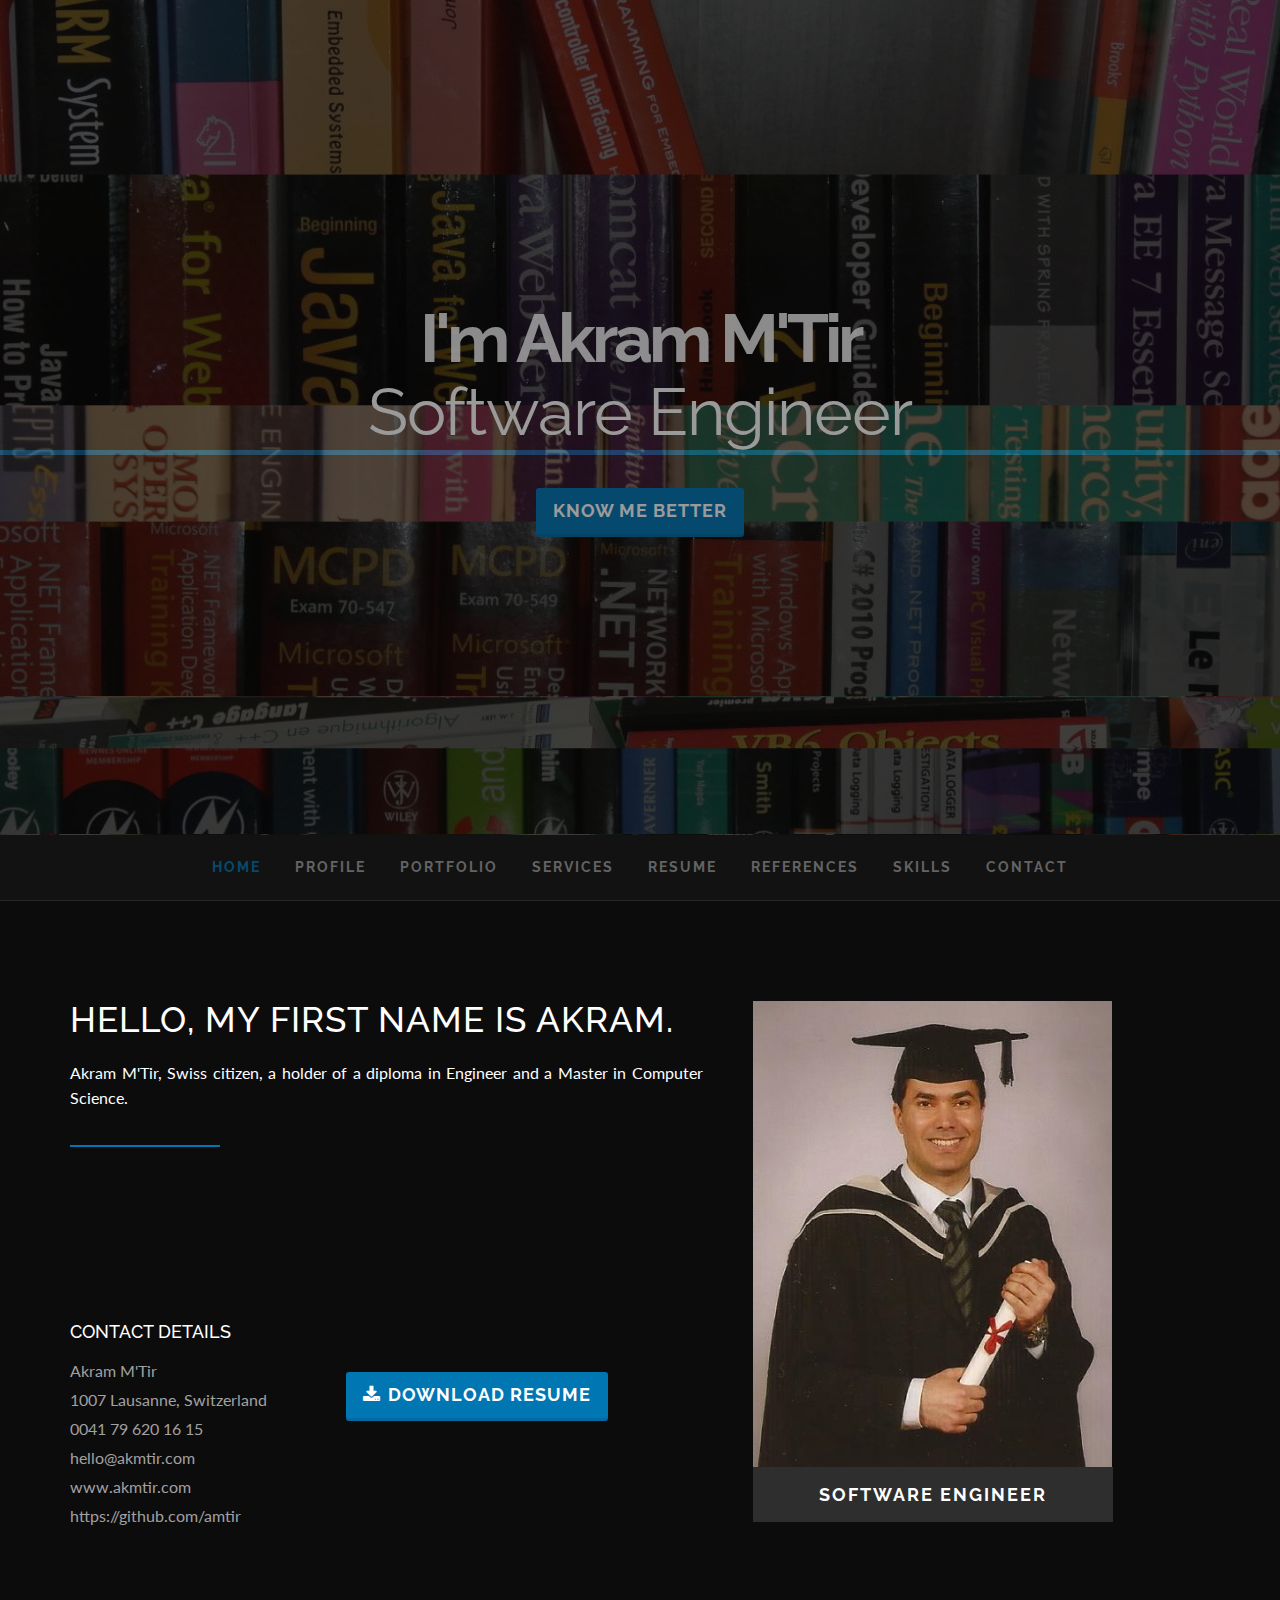
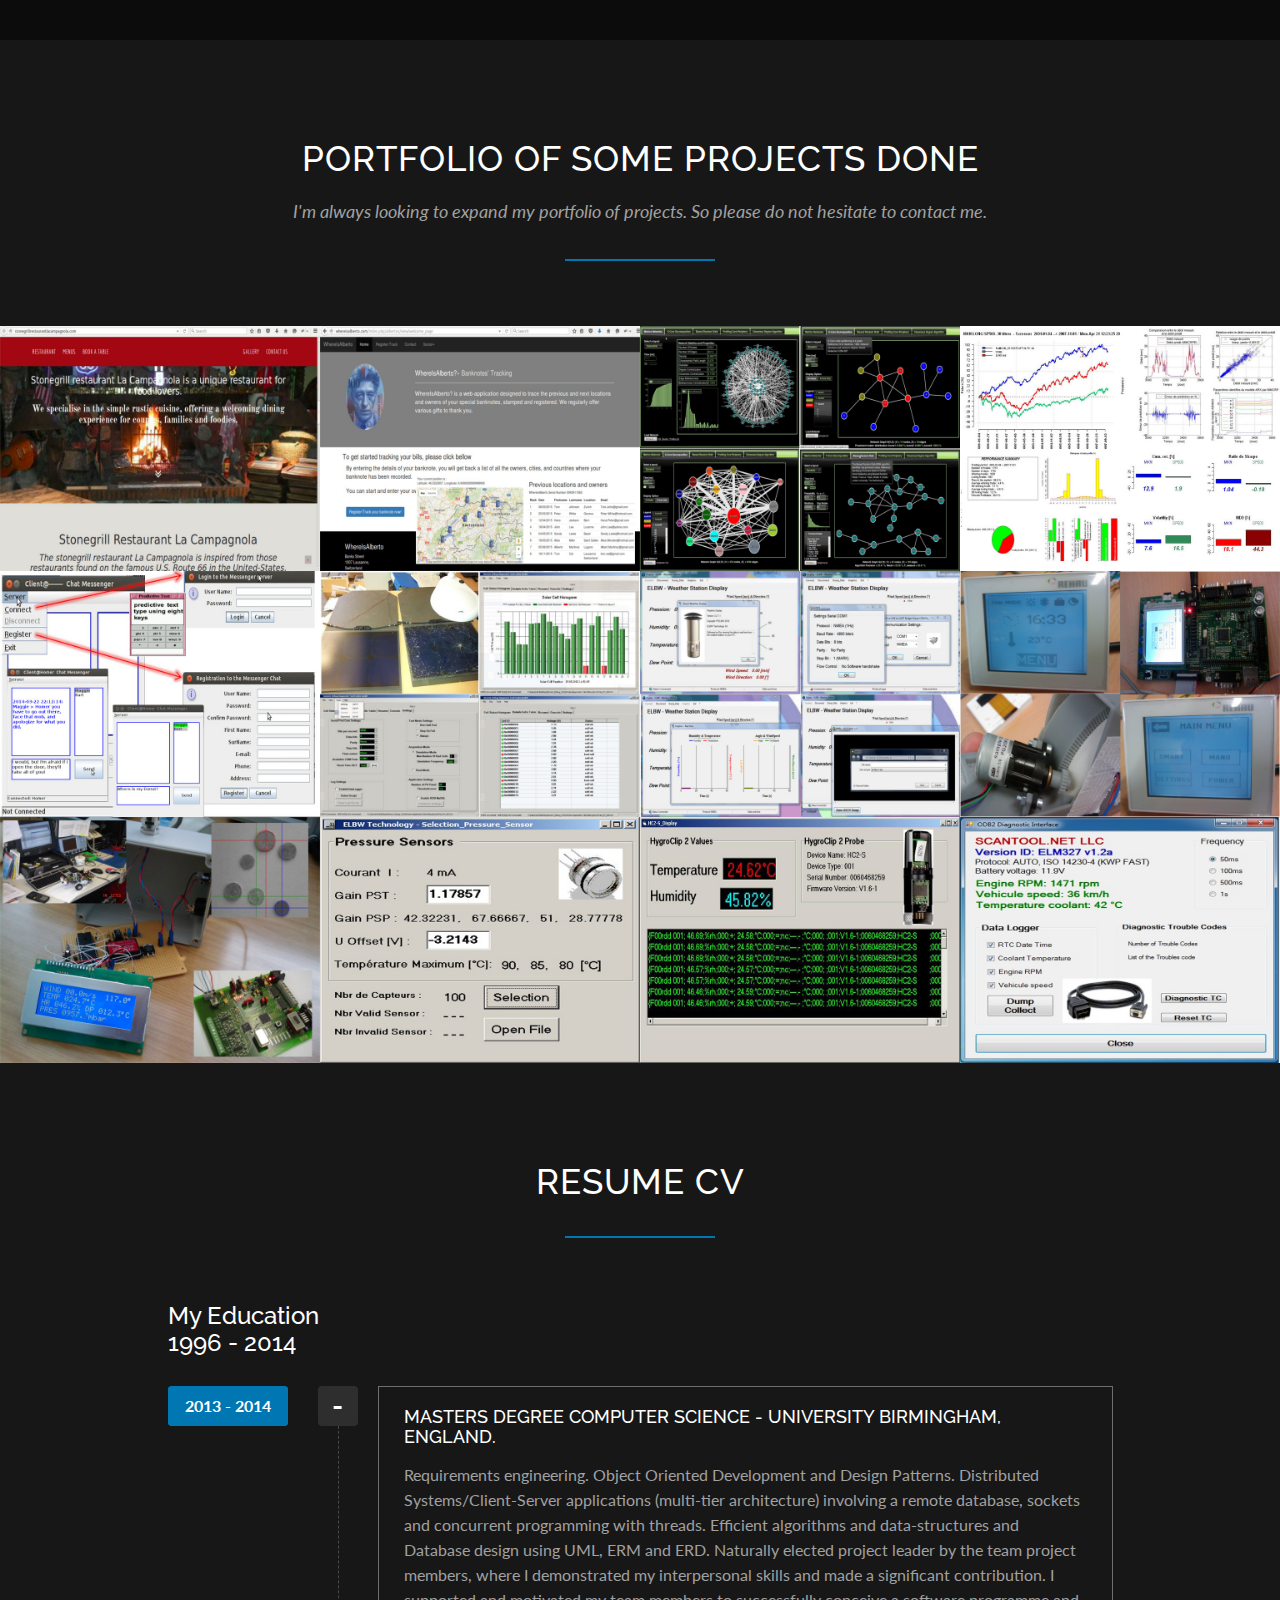
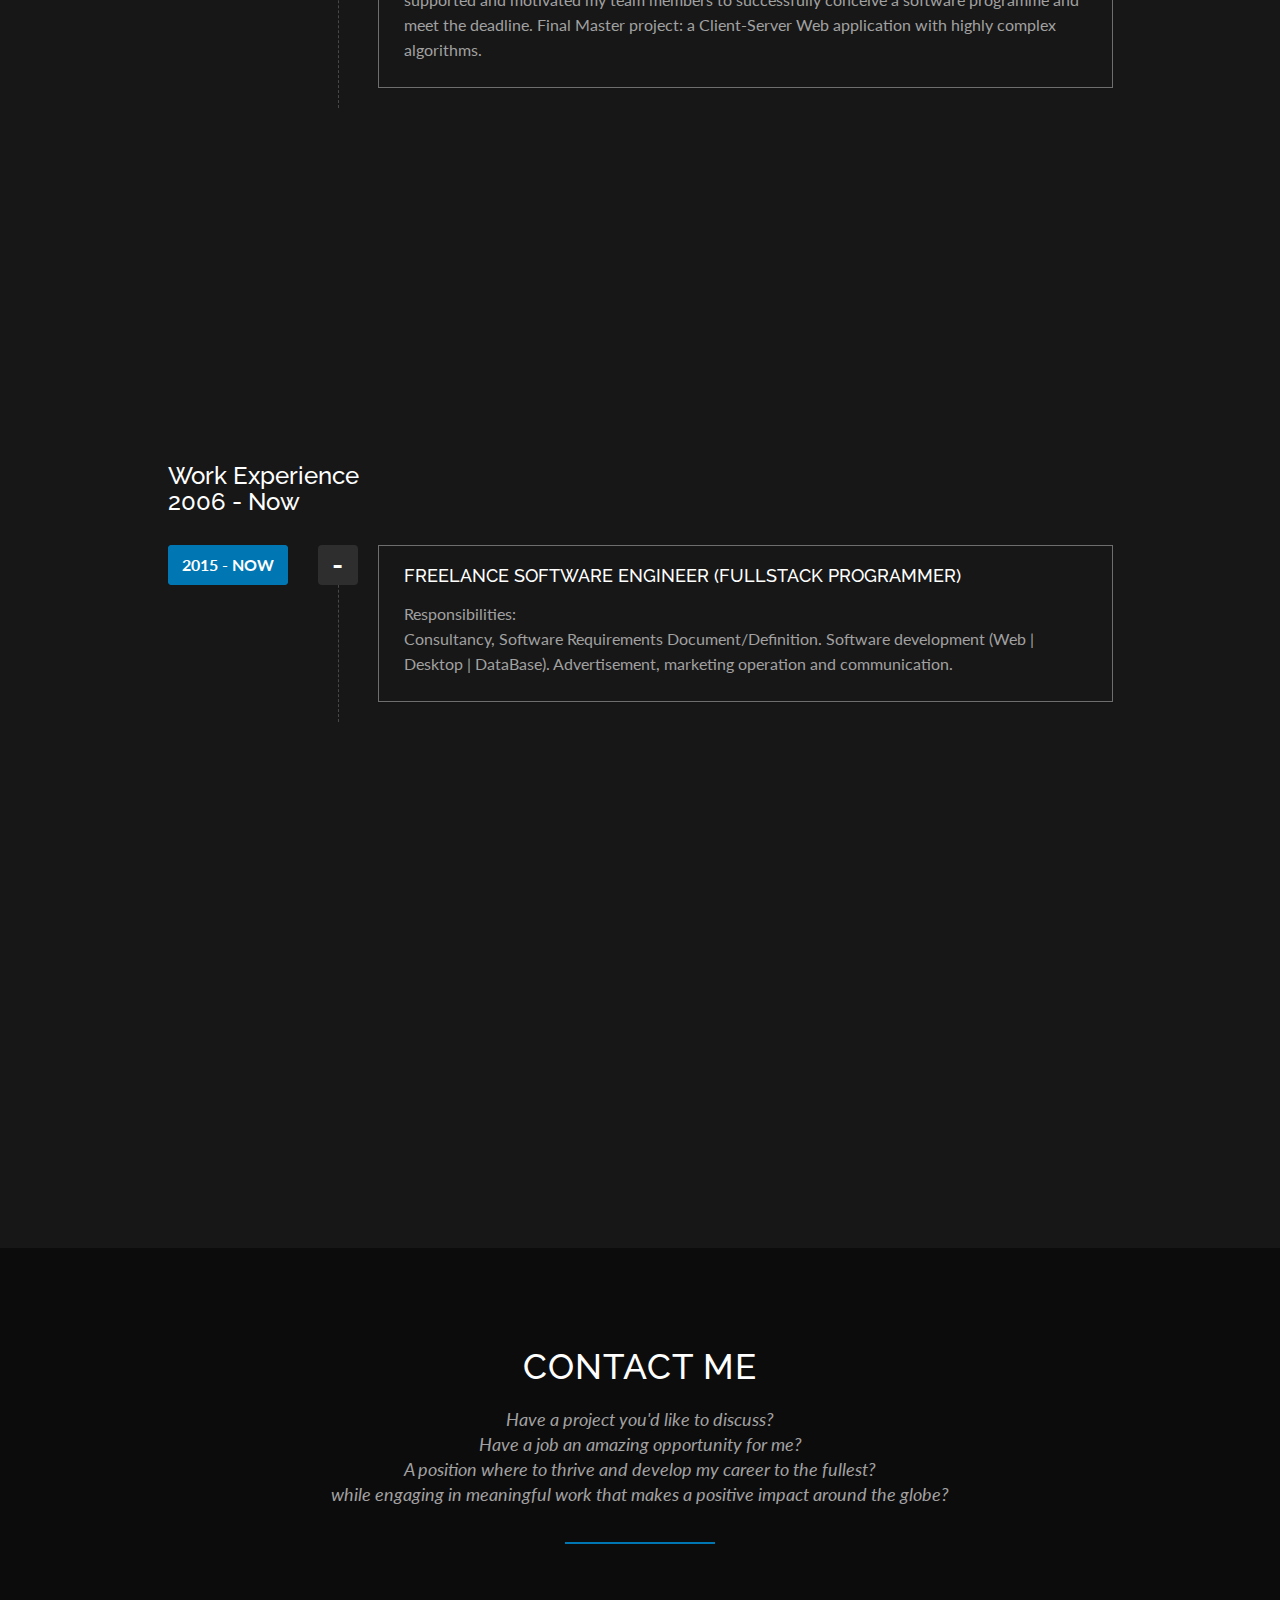
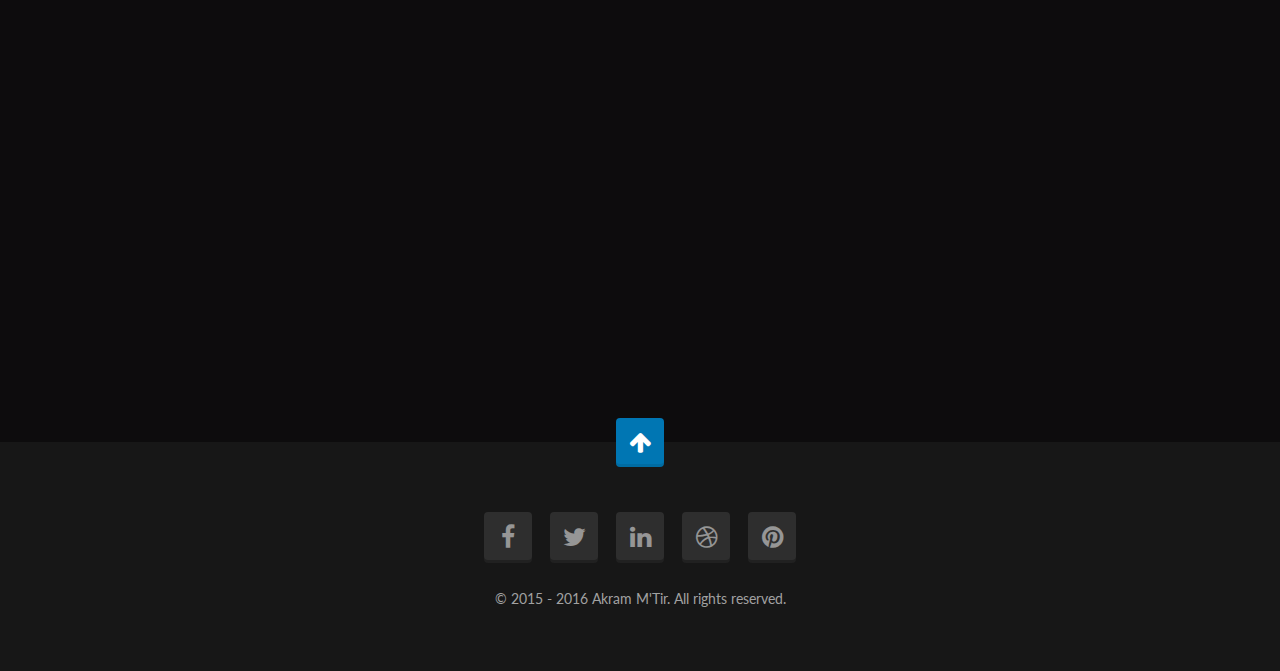
==== commit f837e5ab: "Change the order and layout content of some projects in the portfolio." ====
--- a/index.html
+++ b/index.html
@@ -272,6 +272,58 @@
                 <!-- PORTFOLIO START -->
                 <div class="portfolio">
                     <div class="row">
+                        
+                        <div class="item col-sm-6 col-md-3">
+                            <div class="project-wrapper">
+                                <div class="project-link">
+                                    <a href="assets/images/portfolio/project-image-3.jpg" class="zoom" title="www.stonegrillrestaurantlacampagnola.com/ - Restaurant La Campagnola - Responsive Web Design (HTML, CSS, JS, jQuery, Bootstrap)">
+                                        <!--i class="icon-Full-Screen"></i-->
+                                        <i class="fa fa-arrows-alt"></i>
+                                    </a>
+
+                                    <!--a href="portfolio-projects-1.html" class="external-link"-->
+                                        <i class="fa fa-link"></i>
+                                    </a>
+                                </div>
+                                <!-- //.project-link -->
+
+                                <div class="project-title">
+                                    <h4>Restaurant La Campagnola: www.stonegrillrestaurantlacampagnola.com/</h4>
+                                </div>
+                                <!-- //.project-title -->
+
+                                <img src="assets/images/portfolio/project-image-3.jpg" alt="" class="img-responsive"/>
+                            </div>
+                            <!-- //.project-wrapper -->
+                        </div>
+                        <!-- //.item -->
+                    
+                        <div class="item col-sm-6 col-md-3">
+                            <div class="project-wrapper">
+                                <div class="project-link">
+                                    <a href="assets/images/portfolio/project-image-2.jpg" class="zoom" title="www.whereisalberto.com - Full Stack Development, Responsive Web Design (HTML, CSS, JS, jQuery, Bootstrap, PHP, SQL, MVC)">
+                                        <!--i class="icon-Full-Screen"></i-->
+                                        <i class="fa fa-arrows-alt"></i>
+                                    </a>
+
+                                    <!--a href="portfolio-projects-1.html" class="external-link"-->
+                                        <i class="fa fa-link"></i>
+                                    </a>
+                                </div>
+                                <!-- //.project-link -->
+
+                                <div class="project-title">
+                                    <h4>WhereIsAlberto Tracking Banknotes: www.whereisalberto.com</h4>
+                                </div>
+                                <!-- //.project-title -->
+
+                                <img src="assets/images/portfolio/project-image-2.jpg" alt="" class="img-responsive"/>
+                            </div>
+                            <!-- //.project-wrapper -->
+                        </div>
+                        <!-- //.item -->
+                        
+                        
                         <div class="item col-sm-6 col-md-3">
                             <div class="project-wrapper">
                                 <div class="project-link">
@@ -299,57 +351,7 @@
                             <!-- //.project-wrapper -->
                         </div>
                         <!-- //.item -->
-
-                        <div class="item col-sm-6 col-md-3">
-                            <div class="project-wrapper">
-                                <div class="project-link">
-                                    <a href="assets/images/portfolio/project-image-2.jpg" class="zoom" title="www.whereisalberto.com - Full Stack Development, Responsive Web Design (HTML, CSS, JS, jQuery, Bootstrap, PHP, SQL, MVC)">
-                                        <!--i class="icon-Full-Screen"></i-->
-                                        <i class="fa fa-arrows-alt"></i>
-                                    </a>
-
-                                    <!--a href="portfolio-projects-1.html" class="external-link"-->
-                                        <i class="fa fa-link"></i>
-                                    </a>
-                                </div>
-                                <!-- //.project-link -->
-
-                                <div class="project-title">
-                                    <h4>http://www.whereisalberto.com - WhereIsAlberto Tracking Banknotes Game</h4>
-                                </div>
-                                <!-- //.project-title -->
-
-                                <img src="assets/images/portfolio/project-image-2.jpg" alt="" class="img-responsive"/>
-                            </div>
-                            <!-- //.project-wrapper -->
-                        </div>
-                        <!-- //.item -->
-
-                        <div class="item col-sm-6 col-md-3">
-                            <div class="project-wrapper">
-                                <div class="project-link">
-                                    <a href="assets/images/portfolio/project-image-3.jpg" class="zoom" title="http://stonegrillrestaurantlacampagnola.com/ - Restaurant La Campagnola - Responsive Web Design (HTML, CSS, JS, jQuery, Bootstrap)">
-                                        <!--i class="icon-Full-Screen"></i-->
-                                        <i class="fa fa-arrows-alt"></i>
-                                    </a>
-
-                                    <!--a href="portfolio-projects-1.html" class="external-link"-->
-                                        <i class="fa fa-link"></i>
-                                    </a>
-                                </div>
-                                <!-- //.project-link -->
-
-                                <div class="project-title">
-                                    <h4>Restaurant La Campagnola: http://stonegrillrestaurantlacampagnola.com/</h4>
-                                </div>
-                                <!-- //.project-title -->
-
-                                <img src="assets/images/portfolio/project-image-3.jpg" alt="" class="img-responsive"/>
-                            </div>
-                            <!-- //.project-wrapper -->
-                        </div>
-                        <!-- //.item -->
-            
+        
             
                         <div class="item col-sm-6 col-md-3">
                             <div class="project-wrapper">
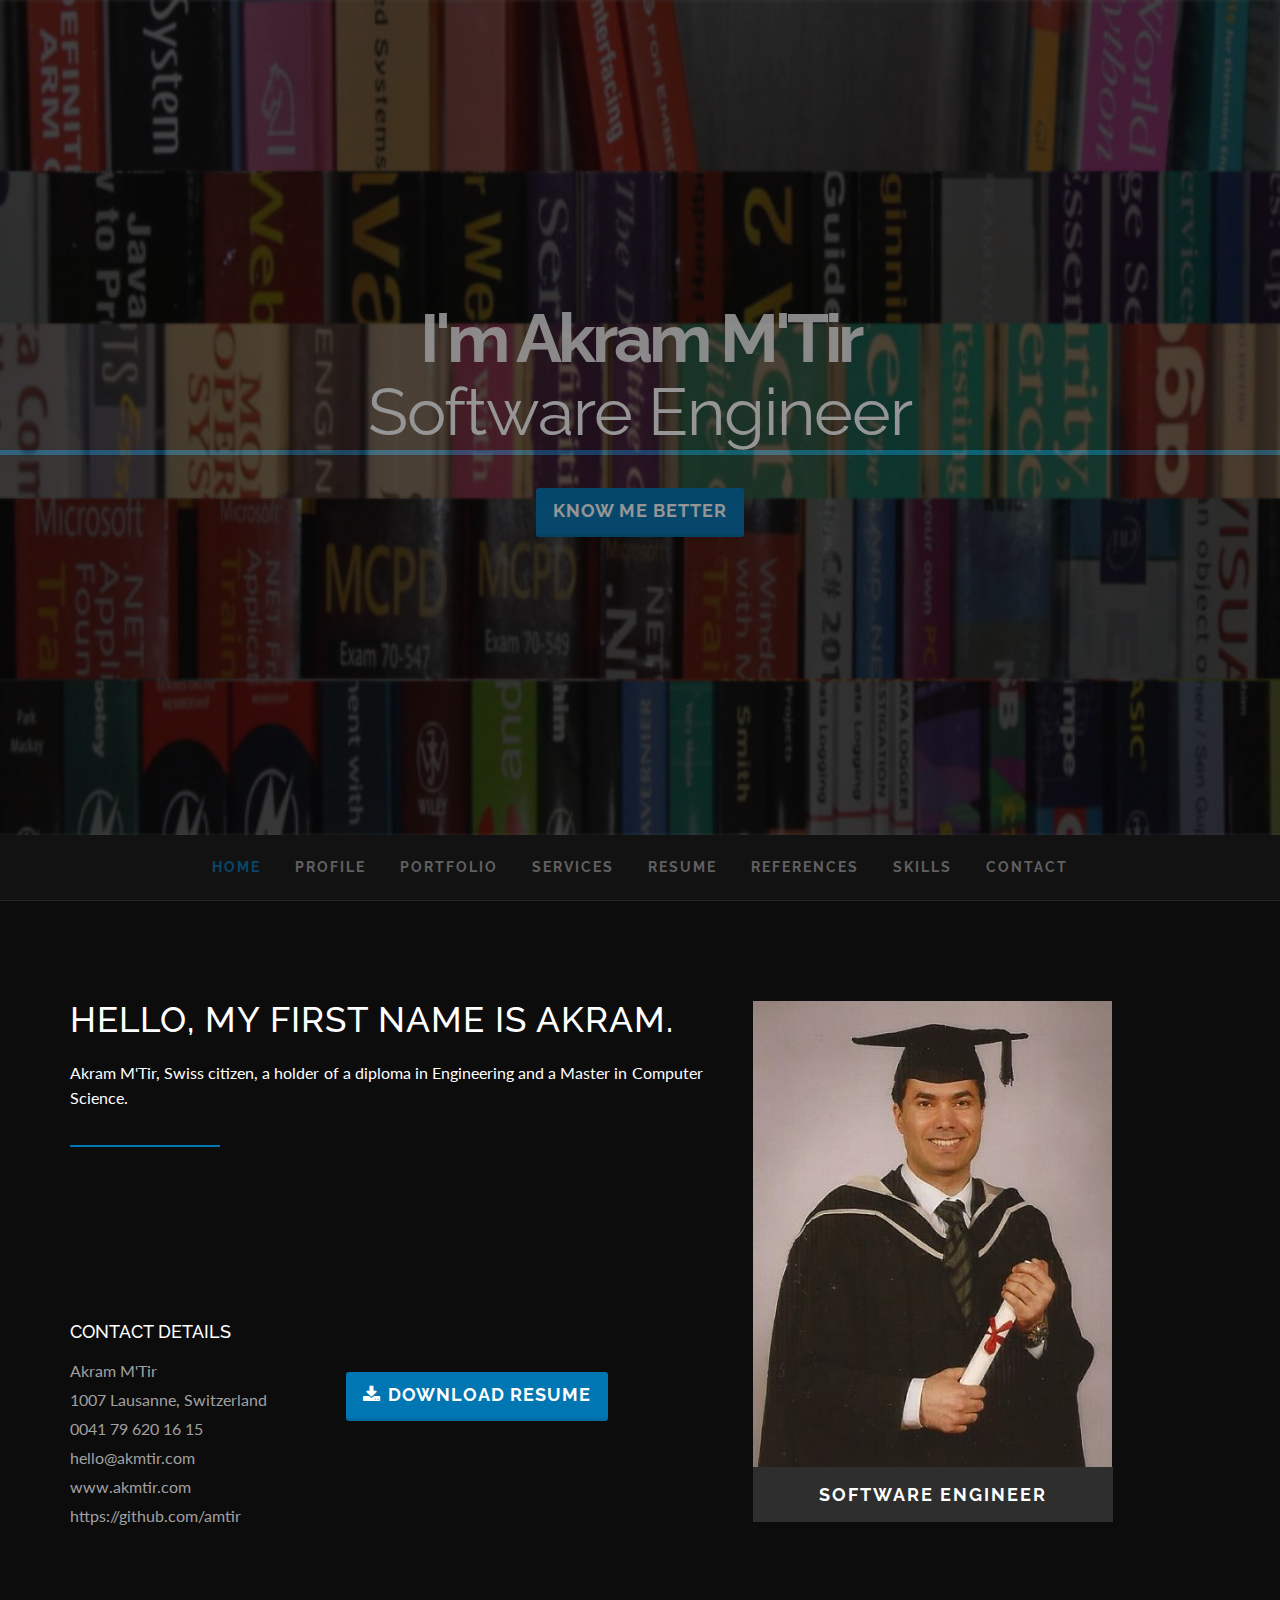
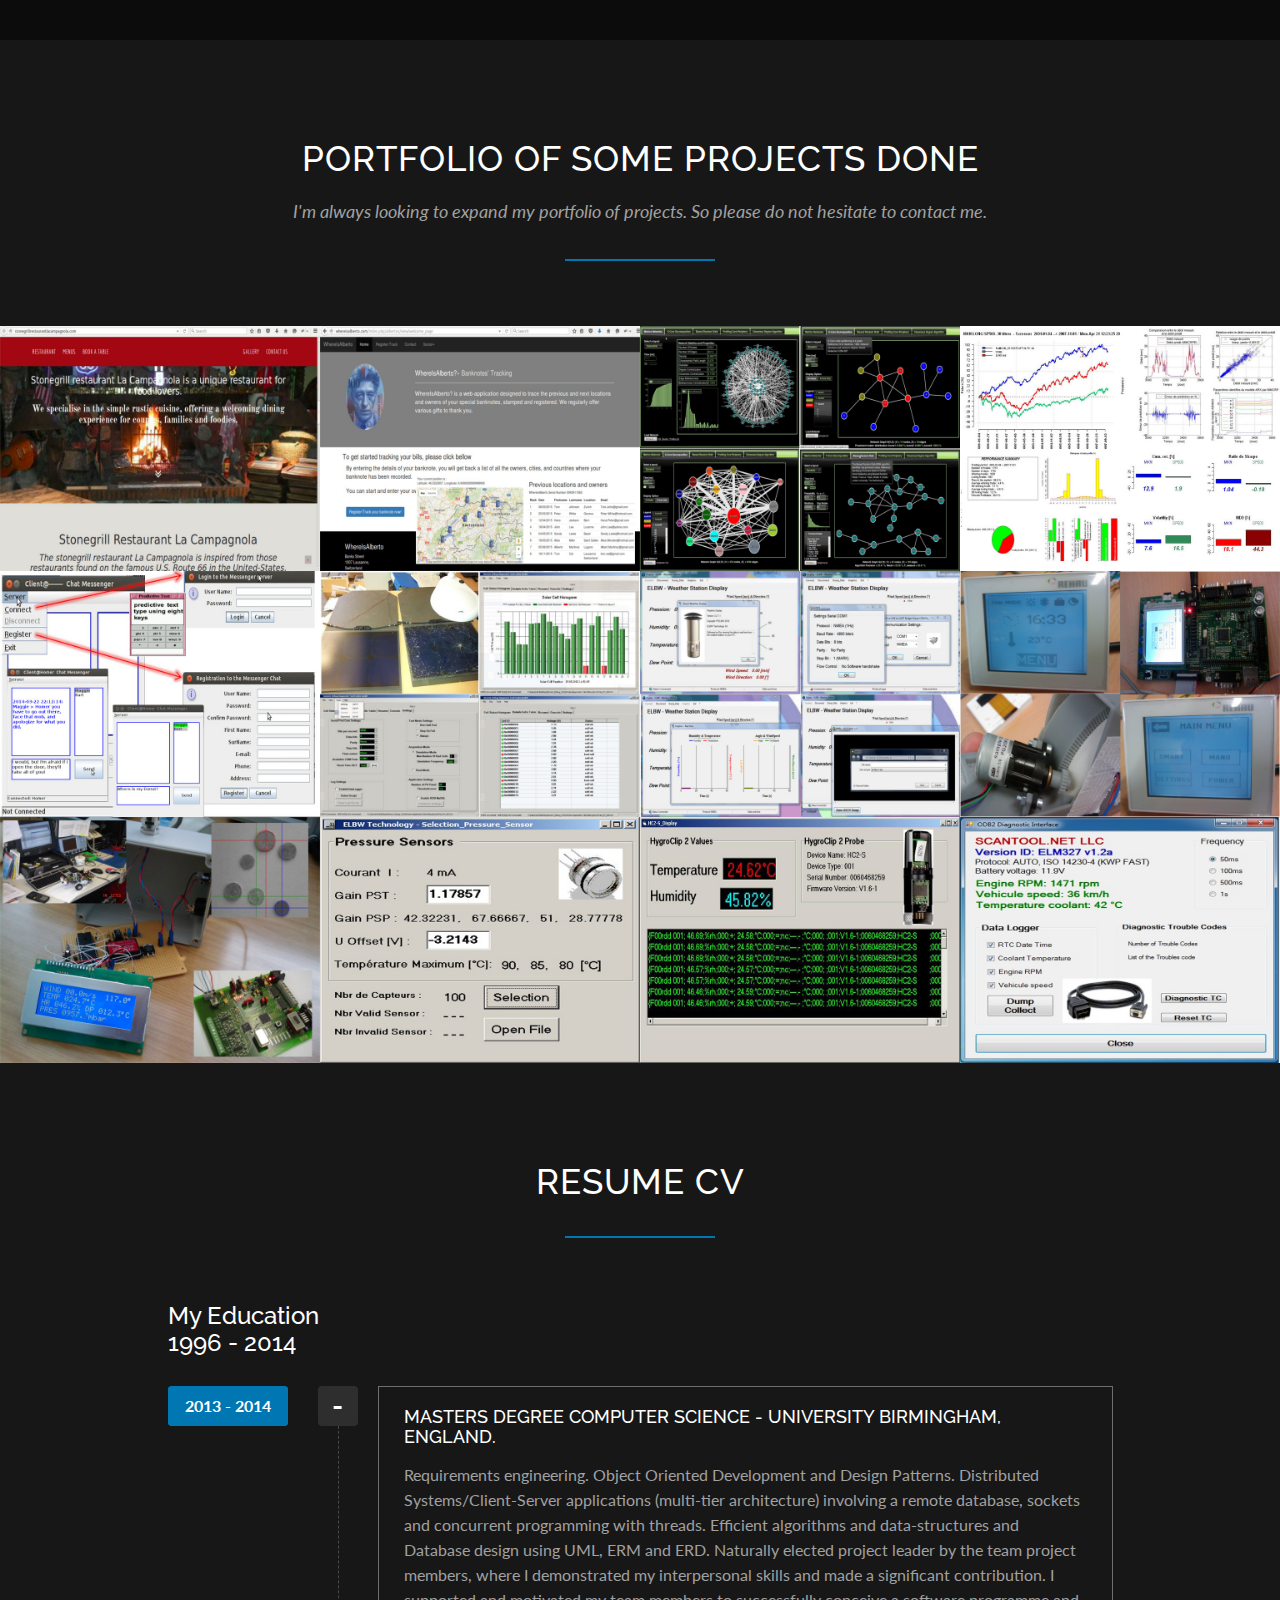
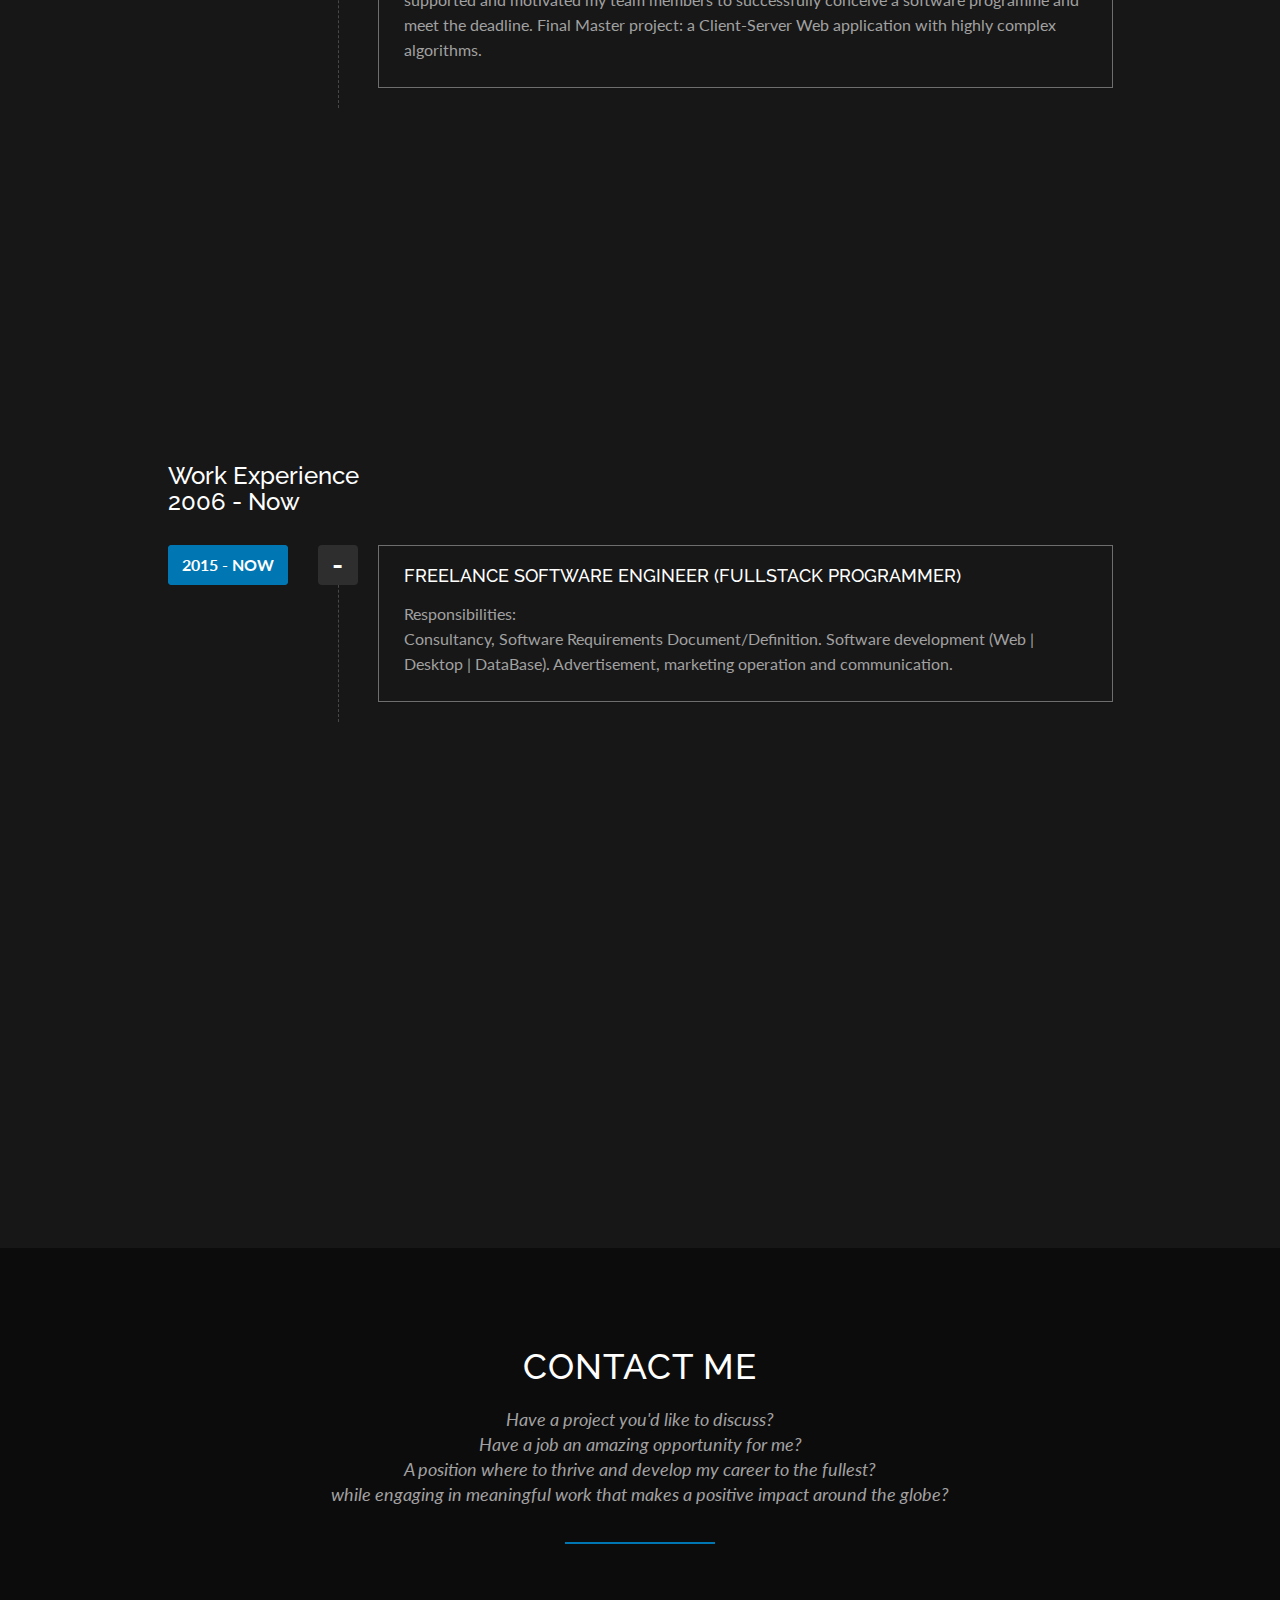
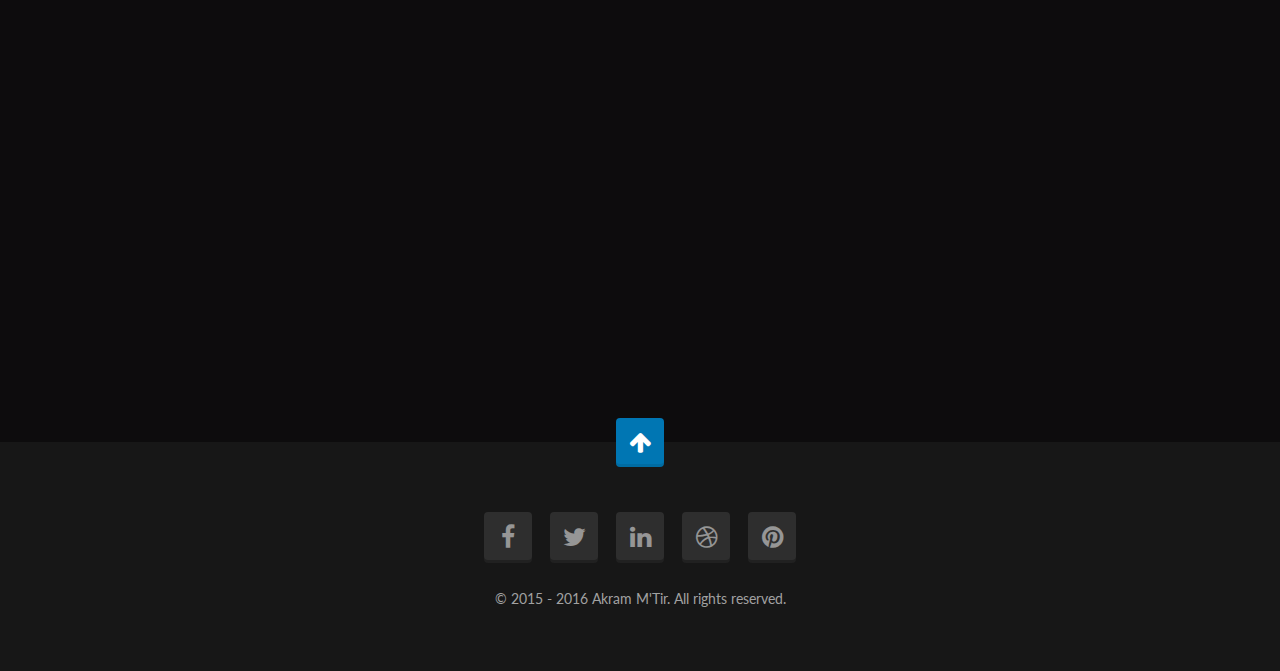
==== commit 4bcef8aa: "Minor Modifications.  Changing  icon-symbol buttons  when you zoom in the project portfolio to Basic" ====
--- a/index.html
+++ b/index.html
@@ -38,11 +38,9 @@
     <!--<link href="assets/css/colors/green.css" rel="stylesheet" type="text/css">-->
     
     <link href="assets/css/switch-style.css" rel="stylesheet" type="text/css">
-    
-    
-    <link rel="stylesheet" href="https://maxcdn.bootstrapcdn.com/font-awesome/4.5.0/css/font-awesome.min.css">
-    
-
+       
+    <link rel="stylesheet" href="https://maxcdn.bootstrapcdn.com/font-awesome/4.5.0/css/font-awesome.min.css">   
+       
     
     <!-- Modernizr JS for IE8 support of HTML5 elements and media queries -->
     <!--[if lt IE 8]>
@@ -183,7 +181,7 @@
                                     <h2 class="section-title">Hello, My First Name is Akram.</h2>
 
                                     <p>
-                                        Akram M'Tir, Swiss citizen, a holder of a diploma in Engineer and a Master in Computer Science.
+                                        Akram M'Tir, Swiss citizen, a holder of a diploma in Engineering and a Master in Computer Science.
                                     </p>
 
                                     <span class="divider"></span>
@@ -2013,7 +2011,7 @@
     <script src="assets/plugins/flexSlider/jquery.flexslider-min.js"></script>
     <script src="assets/plugins/countTo/jquery.countTo.js"></script>
     <script src="assets/plugins/morphext/morphext.min.js"></script>
-    
+
     <!-- Main JS -->
     <script src="assets/js/main.js"></script>
     
--- a/assets/css/amtir.css
+++ b/assets/css/amtir.css
@@ -1287,7 +1287,7 @@
   height: 60px;
   line-height: 20px;
   margin-top: -30px;
-  content: '\ea26';
+  content: '\003c'; /* */
   font-family: 'icomoon';
   font-size: 50px;
 }
@@ -1307,7 +1307,7 @@
   height: 60px;
   line-height: 20px;
   margin-top: -30px;
-  content: '\ebf9';
+  content: '\003e';
   font-family: 'icomoon';
   font-size: 50px;
 }
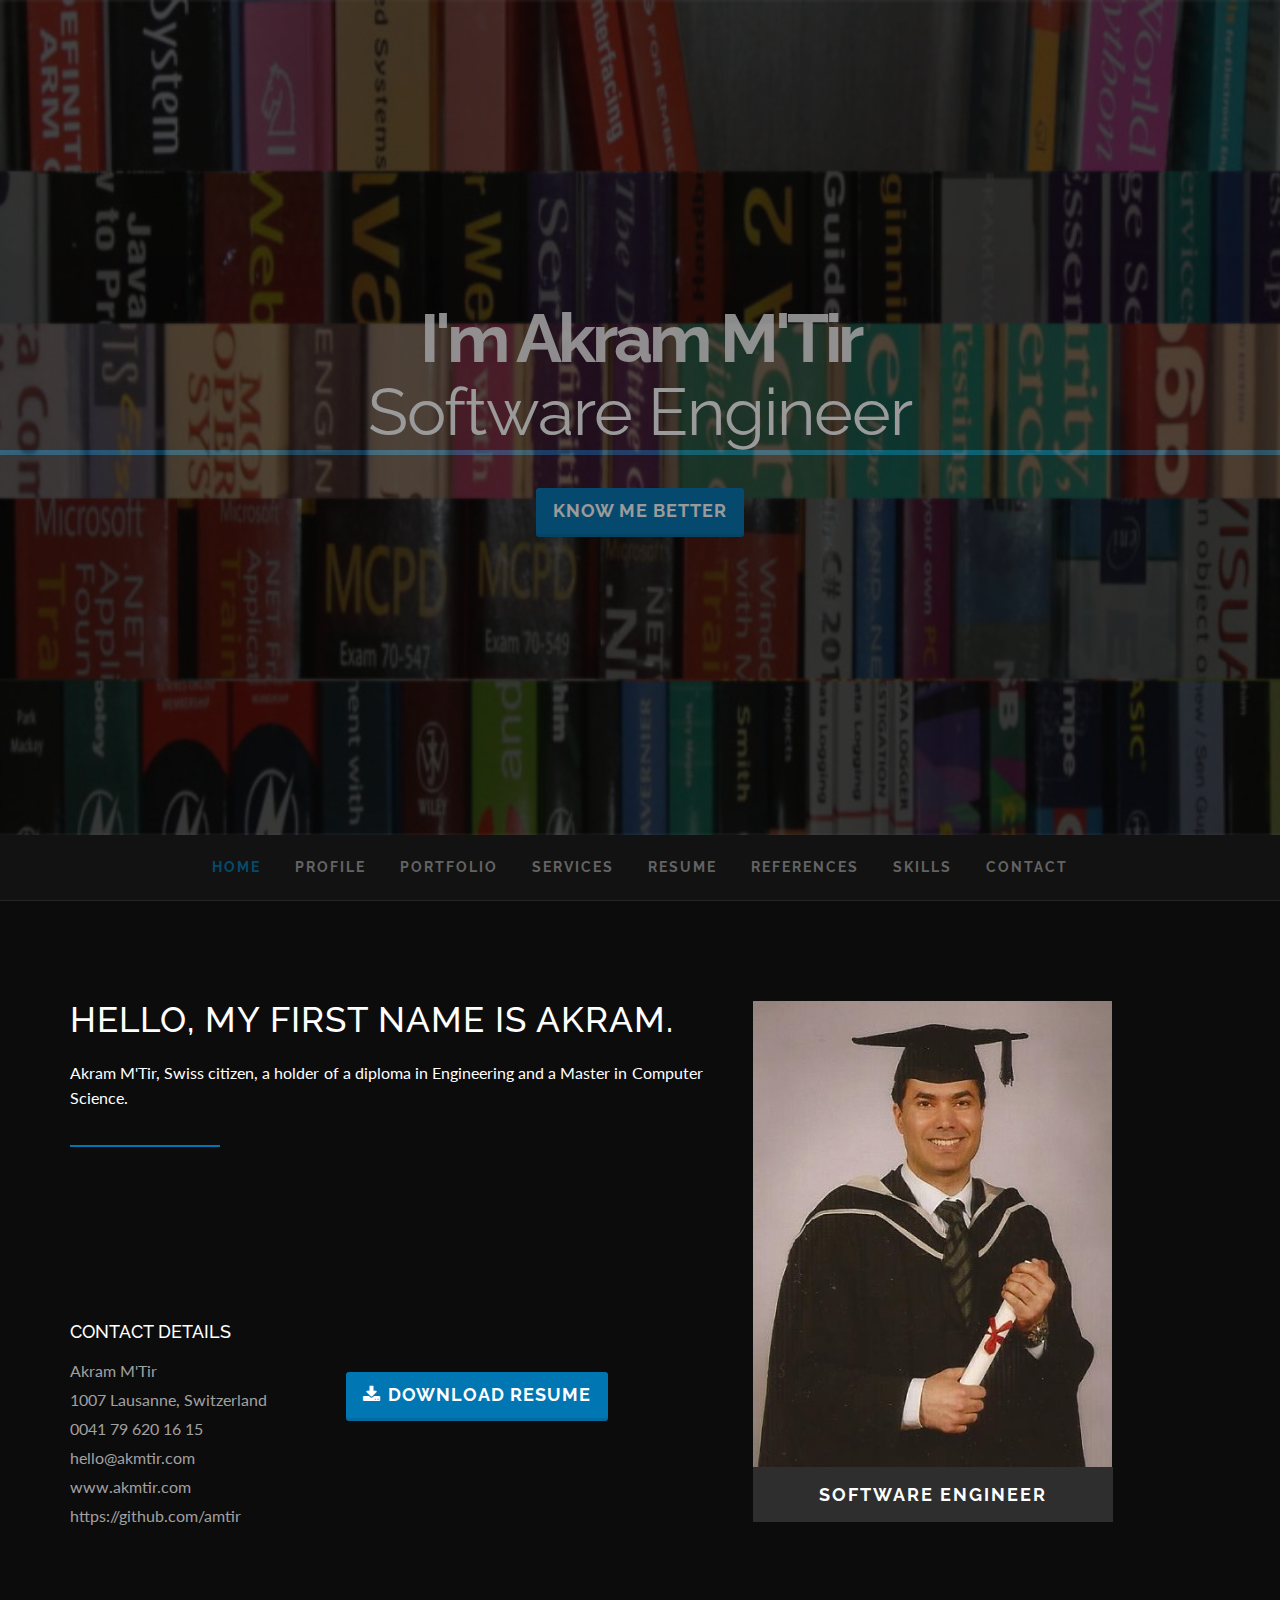
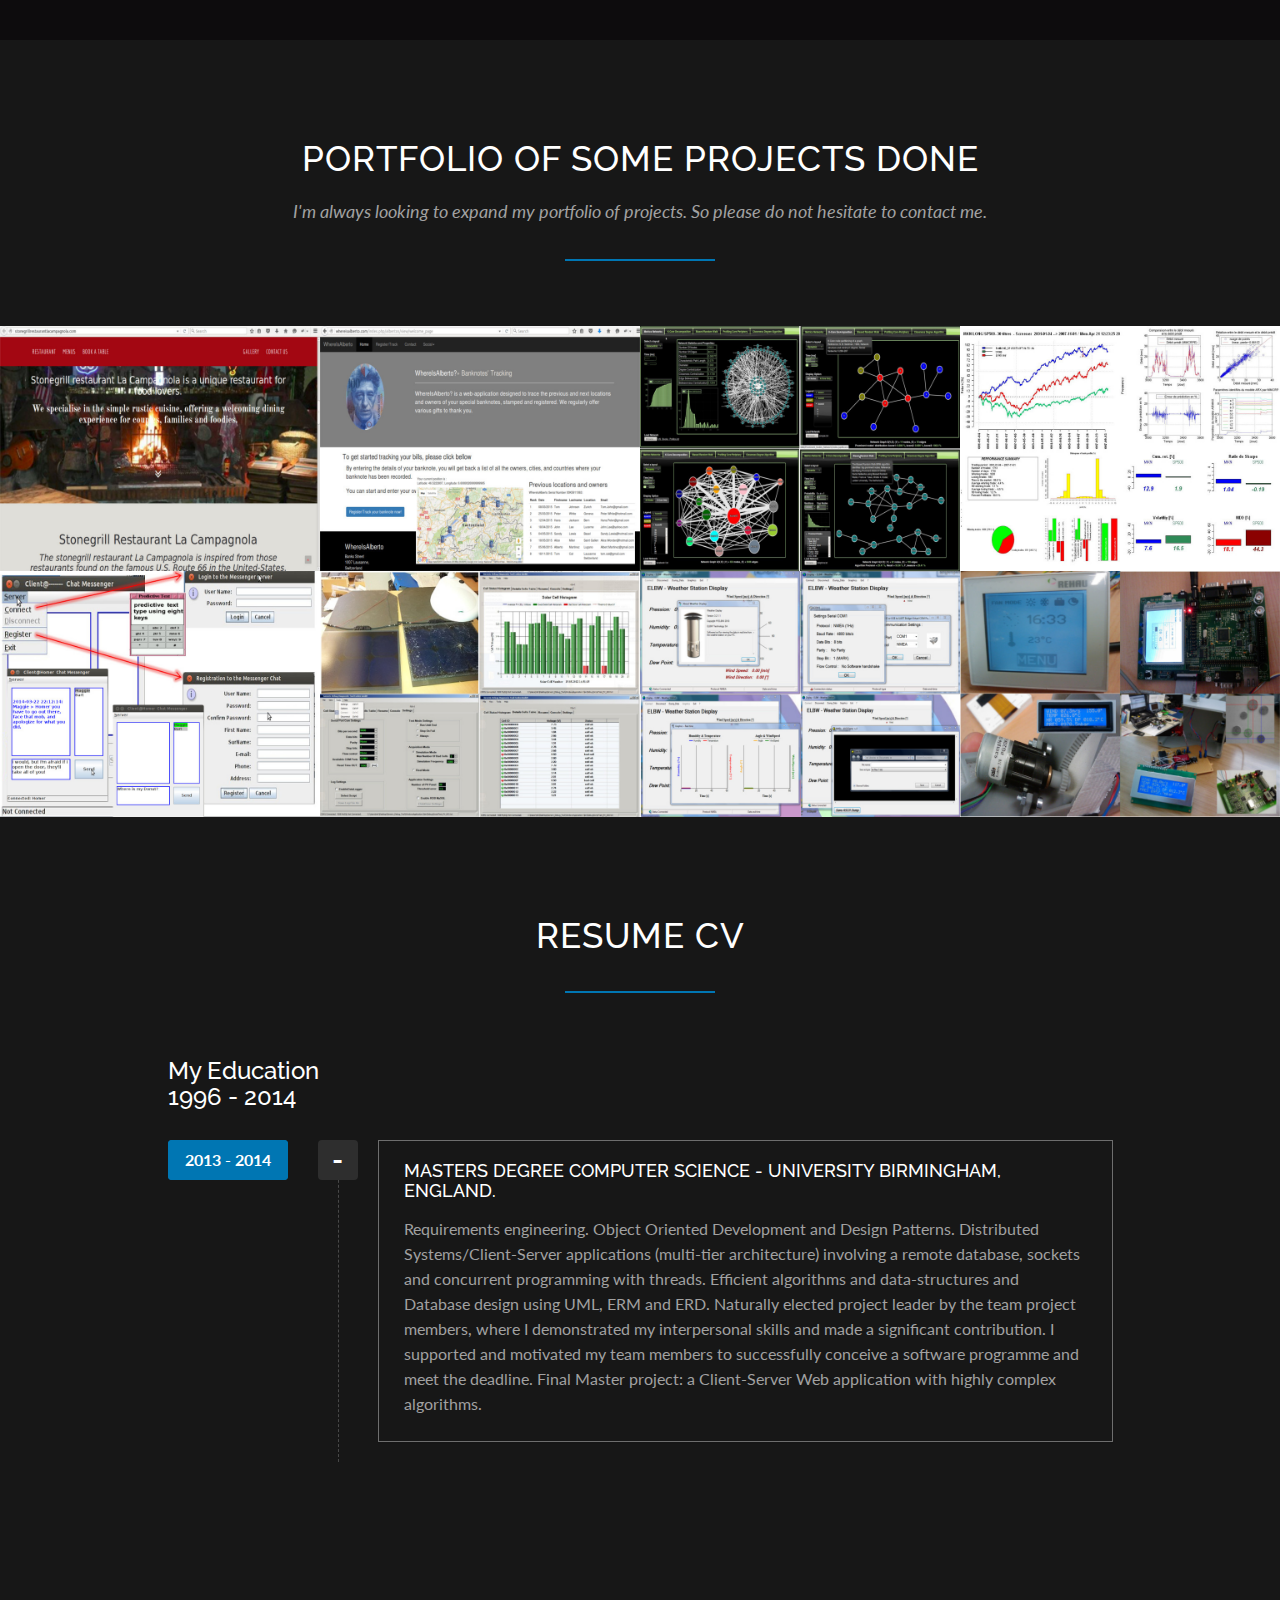
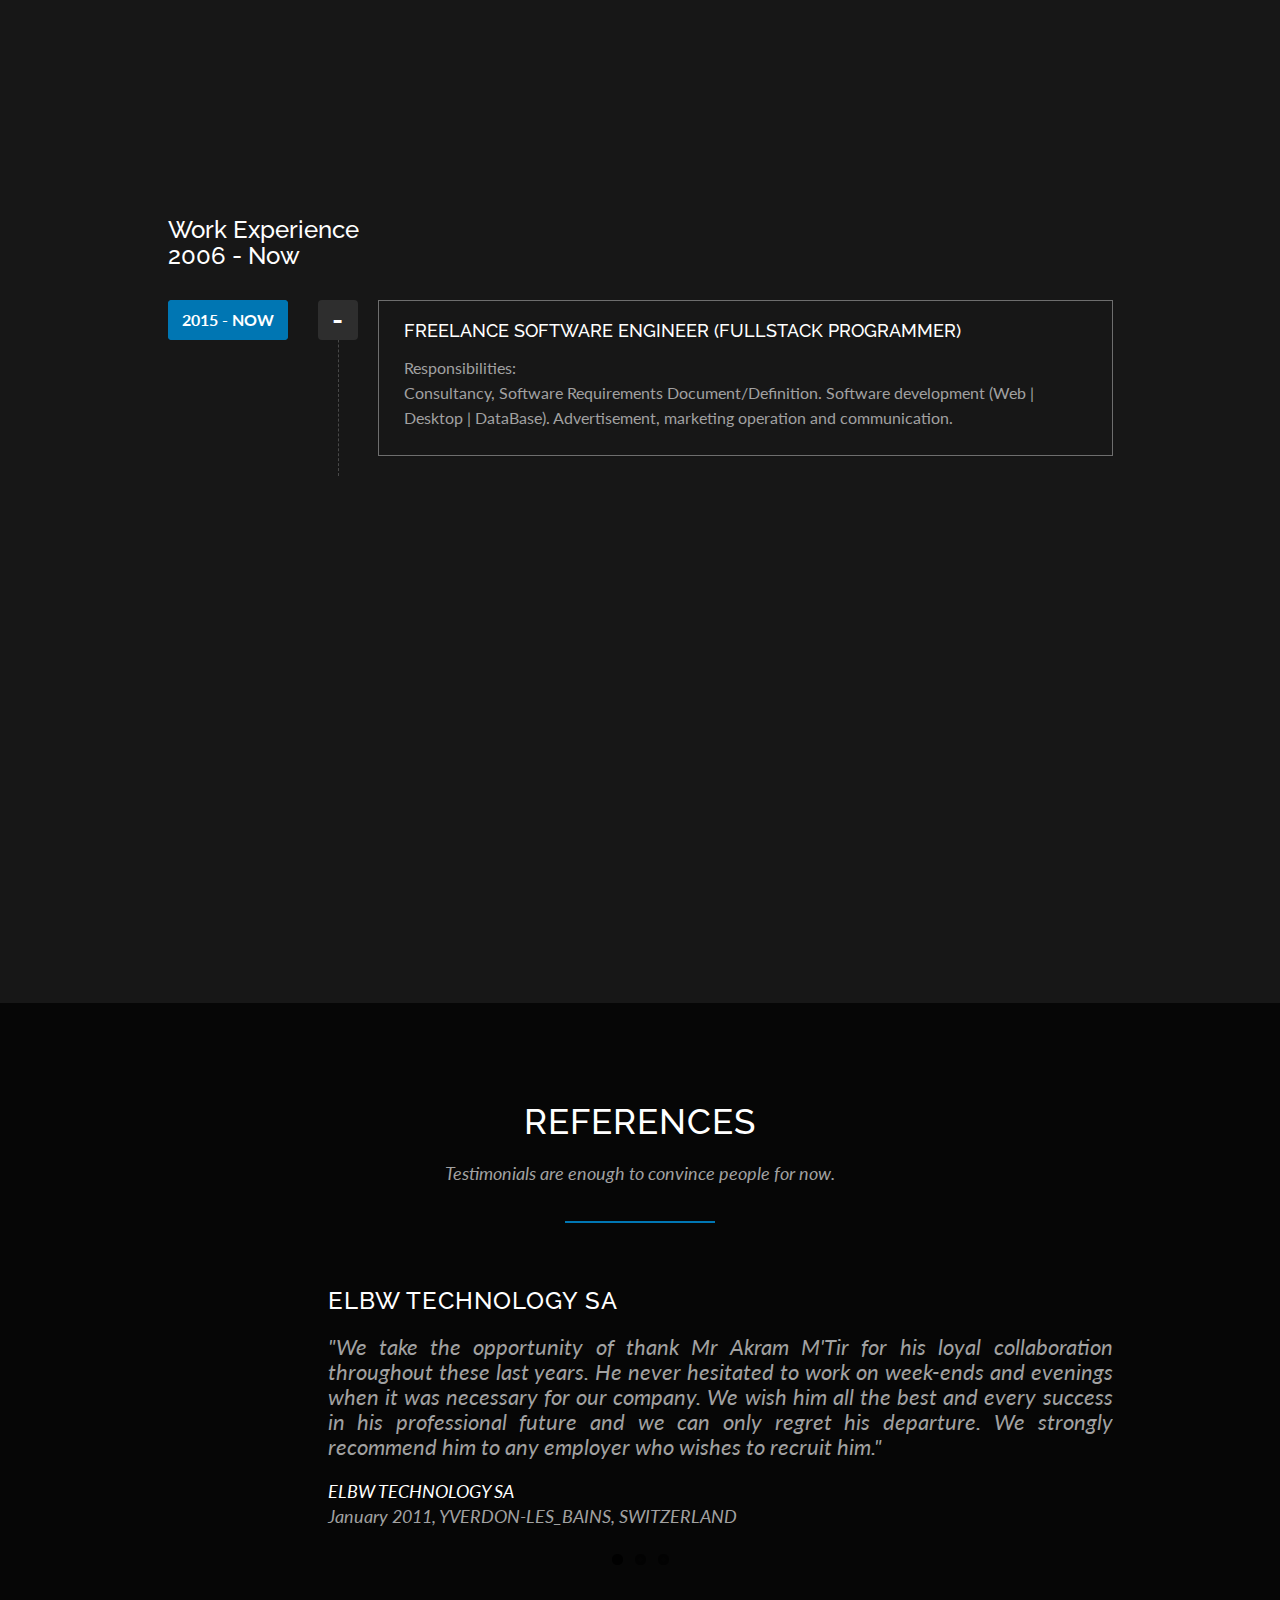
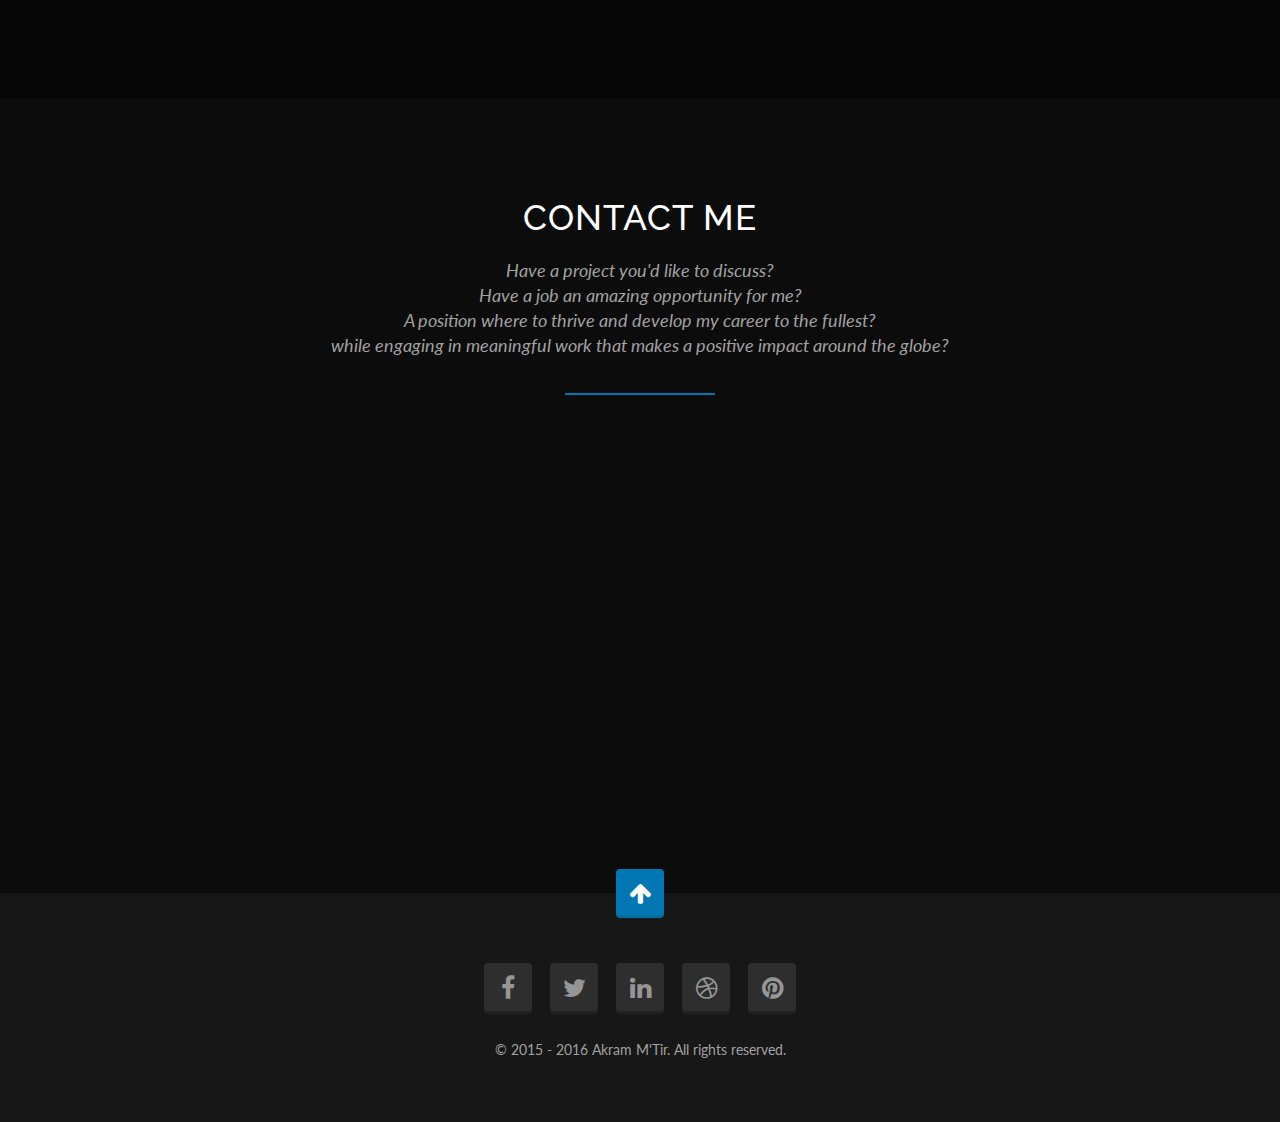
==== commit 3e72febe: "1 Lowering and grouping the number of projects in the portfolio to make it simpler and easier for th" ====
--- a/index.html
+++ b/index.html
@@ -459,7 +459,7 @@
                         <div class="item col-sm-6 col-md-3">
                             <div class="project-wrapper">
                                 <div class="project-link">
-                                    <a href="assets/images/portfolio/project-image-7.jpg" class="zoom" title="Embedded Systems, Motor DC Stepper, Hall, Temp, Hum sensors, I2C, SPI, Distributed communication, digital control, HMI GUI Design for Touch Screens (Serial communication, embedded system programming and debugging ...)">
+                                    <a href="assets/images/portfolio/project-image-7.jpg" class="zoom" title="Embedded Systems, Motor DC Stepper, Hall, Temp, Hum sensors, I2C, SPI, LCD, GPS, GSM, Distributed systems communication, digital control, HMI GUI Design for Touch Screens (Programming, debugging, prototyping, pcb design, wirebonding, ...)">
                                         <!--i class="icon-Full-Screen"></i-->
                                         <i class="fa fa-arrows-alt"></i>
                                     </a>
@@ -483,110 +483,110 @@
 
 
 
-                        <div class="item col-sm-6 col-md-3">
+                        <!--div class="item col-sm-6 col-md-3">
                             <div class="project-wrapper">
                                 <div class="project-link">
                                     <a href="assets/images/portfolio/project-image-9.jpg" class="zoom" title="Prototyping, embedded systems, pcb design, wirebonding, serial communication, distributed systems, LCD, GPS, GSM ...">
                                        <!--i class="icon-Full-Screen"></i-->
-                                        <i class="fa fa-arrows-alt"></i>
+                                        <!--i class="fa fa-arrows-alt"></i>
                                     </a>
 
                                     <!--a href="portfolio-projects-1.html" class="external-link"-->
-                                        <i class="fa fa-link"></i>
+                                        <!--i class="fa fa-link"></i>
                                     </a>
                                 </div>
                                 <!-- //.project-link -->
 
-                                <div class="project-title">
+                                <!--div class="project-title">
                                     <h4>Prototyping, Designing Embedded Systems</h4>
                                 </div>
                                 <!-- //.project-title -->
 
-                                <img src="assets/images/portfolio/project-image-9.jpg" alt="" class="img-responsive"/>
+                                <!--img src="assets/images/portfolio/project-image-9.jpg" alt="" class="img-responsive"/>
                             </div>
                             <!-- //.project-wrapper -->
-                        </div>
-                        <!-- //.item -->
-
-
-
-                        <div class="item col-sm-6 col-md-3">
+                        <!--/div>
+                        <!-- //.item -->
+
+
+
+                        <!--div class="item col-sm-6 col-md-3">
                             <div class="project-wrapper">
                                 <div class="project-link">
                                     <a href="assets/images/portfolio/project-image-8.jpg" class="zoom" title="Software Application to automate articles' selection task in an assembly production line. (Physics, Mathematical model, Report generation, GUI design, R-W to files .NET, VB6)">
                                         <!--i class="icon-Full-Screen"></i-->
-                                        <i class="fa fa-arrows-alt"></i>
+                                        <!--i class="fa fa-arrows-alt"></i>
                                     </a>
 
                                     <!--a href="portfolio-projects-1.html" class="external-link"-->
-                                        <i class="fa fa-link"></i>
+                                        <!--i class="fa fa-link"></i>
                                     </a>
                                 </div>
                                 <!-- //.project-link -->
 
-                                <div class="project-title">
+                                <!--div class="project-title">
                                     <h4>Software Application to automate tasks</h4>
                                 </div>
                                 <!-- //.project-title -->
 
-                                <img src="assets/images/portfolio/project-image-8.jpg" alt="" class="img-responsive"/>
+                                <!--img src="assets/images/portfolio/project-image-8.jpg" alt="" class="img-responsive"/>
                             </div>
                             <!-- //.project-wrapper -->
-                        </div>
+                        <!--/div>
                         <!-- //.item -->
                         
                         
                      
-                        <div class="item col-sm-6 col-md-3">
+                        <!--div class="item col-sm-6 col-md-3">
                             <div class="project-wrapper">
                                 <div class="project-link">
                                     <a href="assets/images/portfolio/project-image-10.jpg" class="zoom" title="Software Development for the HC2-S HygroClip Probe instruments (Temperature and Humidity)">
                                         <!--i class="icon-Full-Screen"></i-->
-                                        <i class="fa fa-arrows-alt"></i>
+                                        <!--i class="fa fa-arrows-alt"></i>
                                     </a>
 
                                     <!--a href="portfolio-projects-1.html" class="external-link"-->
-                                        <i class="fa fa-link"></i>
+                                        <!--i class="fa fa-link"></i>
                                     </a>
                                 </div>
                                 <!-- //.project-link -->
 
-                                <div class="project-title">
+                                <!--div class="project-title">
                                     <h4>Software Development for instruments</h4>
                                 </div>
                                 <!-- //.project-title -->
 
-                                <img src="assets/images/portfolio/project-image-10.jpg" alt="" class="img-responsive"/>
+                                <!--img src="assets/images/portfolio/project-image-10.jpg" alt="" class="img-responsive"/>
                             </div>
                             <!-- //.project-wrapper -->
-                        </div>
+                        <!--/div>
                         <!-- //.item -->
                                                                    
                     
                         
-                        <div class="item col-sm-6 col-md-3">
+                        <!--div class="item col-sm-6 col-md-3">
                             <div class="project-wrapper">
                                 <div class="project-link">
                                     <a href="assets/images/portfolio/project-image-15.jpg" class="zoom" title="ODBII Software development ">
                                        <!--i class="icon-Full-Screen"></i-->
-                                        <i class="fa fa-arrows-alt"></i>
+                                        <!--i class="fa fa-arrows-alt"></i>
                                     </a>
 
                                     <!--a href="portfolio-projects-1.html" class="external-link"-->
-                                        <i class="fa fa-link"></i>
+                                        <!--i class="fa fa-link"></i>
                                     </a>
                                 </div>
                                 <!-- //.project-link -->
 
-                                <div class="project-title">
+                                <!--div class="project-title">
                                     <h4>ODBII Software development</h4>
                                 </div>
                                 <!-- //.project-title -->
 
-                                <img src="assets/images/portfolio/project-image-15.jpg" alt="" class="img-responsive"/>
+                                <!--img src="assets/images/portfolio/project-image-15.jpg" alt="" class="img-responsive"/>
                             </div>
                             <!-- //.project-wrapper -->
-                        </div>
+                        <!--/div>
                         <!-- //.item -->
                                        
                         
@@ -1232,7 +1232,7 @@
     
     
     <!-- REFERENCES SECTION START -->
-    <!--section id="references" class="section bg-image-yes">
+    <section id="references" class="section bg-image-yes">
         <div class="container-fluid section-wrapper">
             <div class="section-content">
                 <div class="row">
@@ -1244,61 +1244,82 @@
                         <span class="divider center"></span>
                     </div>
                     <!-- //.col-md-12 -->
-                <!--/div>
+                </div>
                 <!-- //.row -->
                 
-                <!--div class="row">
+                <div class="row">
                     <div class="col-md-10 col-md-offset-1">
                         <div class="flexslider references">
                             <div class="slides">
                                 <div class="item">
                                     <div class="animated" data-animation-effect="flipInX">
-                                        <div class="profile hidden-xs">
+                                        <!--div class="profile hidden-xs">
                                             <img src="assets/images/references/profile-image-1.jpg" alt="" class="img-responsive img-circle img-thumbnail"/>
-                                        </div>
+                                        </div-->
 
                                         <div class="content">
-                                            <h3>Lorena Group</h3>
+                                            <h3>ELBW TECHNOLOGY SA</h3>
 
                                             <p>
-                                                "Akram is officially the man! His level of professionalism and the understanding of the subject matter is the reason i will be looking forward to working with him in the future."
+                                                "We take the opportunity of thank Mr Akram M'Tir for his loyal collaboration throughout these last years. He never hesitated to work on week-ends and evenings when it was necessary for our company. We wish him all the best and every success in his professional future and we can only regret his departure. We strongly recommend him to any employer who wishes to recruit him."
                                             </p>
 
                                             <p class="source">
-                                                Eka Sari Lorena
+                                                ELBW TECHNOLOGY SA
                                                 <br>
-                                                <span>President Director</span>
+                                                <span>January 2011, YVERDON-LES_BAINS, SWITZERLAND</span>
                                             </p>
                                         </div>
                                         <!-- //.content -->
-                                    <!--/div>
+                                    </div>
                                     <!-- //.animated -->
-                                <!--/div>
+                                </div>
                                 <!-- //.item -->
 
-                                <!--div class="item">
+                                <div class="item">
                                     <div class="animated" data-animation-effect="flipInX">
-                                        <div class="profile hidden-xs">
-                                            <img src="assets/images/references/profile-image-2.jpg" alt="" class="img-responsive img-circle img-thumbnail"/>
-                                        </div>
+
 
                                         <div class="content">
-                                            <h3>NET TV</h3>
+                                            <h3>EXELEN GMBH</h3>
 
                                             <p>
-                                                "As always Akram did an excellent job in just few hours. Great communication and fast excecution. Thanks for great work :)"
+                                                "Mr Akram M'Tir quickly mastered the knowledge required, that we taught to him, in order to complete our ongoing projects. He finished his internship free of any commitment, except the obligation of professional secrecy mentioned in his contract. We also thank him for working overtime and wish him every success in his professional future career."
                                             </p>
 
                                             <p class="source">
-                                                Wishnutama Kusubandio
+                                               EXELEN GMBH
                                                 <br>
-                                                <span>CO-FOUNDER / CEO</span>
+                                                <span>May 2012, FRIBOURG, SWITZERLAND</span>
                                             </p>
                                         </div>
                                         <!-- //.content -->
-                                    <!--/div>
+                                    </div>
                                     <!-- //.animated -->
-                                <!--/div>
+                                </div>
+                                <!-- //.item -->
+                                
+                                
+                                                                <div class="item">
+                                    <div class="animated" data-animation-effect="flipInX">
+
+
+                                        <div class="content">
+                                            <h3>University Of Birmingham, England.</h3>
+
+                                            <p> Mr Akram M'Tir is officially the man! His level of professionalism and the understanding of the subject matter is the reason i will be looking forward to working with him in the future. As always, he did an excellent job in just few hours. Great communication and fast execution. Thanks for great work :)  
+                                            </p>
+
+                                            <p class="source">
+                                               Project colleague, team mate
+                                                <br>
+                                                <span>December 2014, BIRMINGHAM, ENGLAND</span>
+                                            </p>
+                                        </div>
+                                        <!-- //.content -->
+                                    </div>
+                                    <!-- //.animated -->
+                                </div>
                                 <!-- //.item -->
 
                                 <!--div class="item">
@@ -1418,15 +1439,15 @@
                             </ul>
                         </div>
                         <!-- //.flexslider -->
-                    <!--/div>
+                    </div>
                     <!-- //.col-md-8 -->
-                <!--/div>
+                </div>
                 <!-- //.row -->
-            <!--/div>
+            </div>
             <!-- //.section-content -->
-        <!--/div>
+        </div>
         <!-- //.container -->
-    <!--/section>
+    </section>
     <!-- //REFERENCES SECTION END -->
     
     
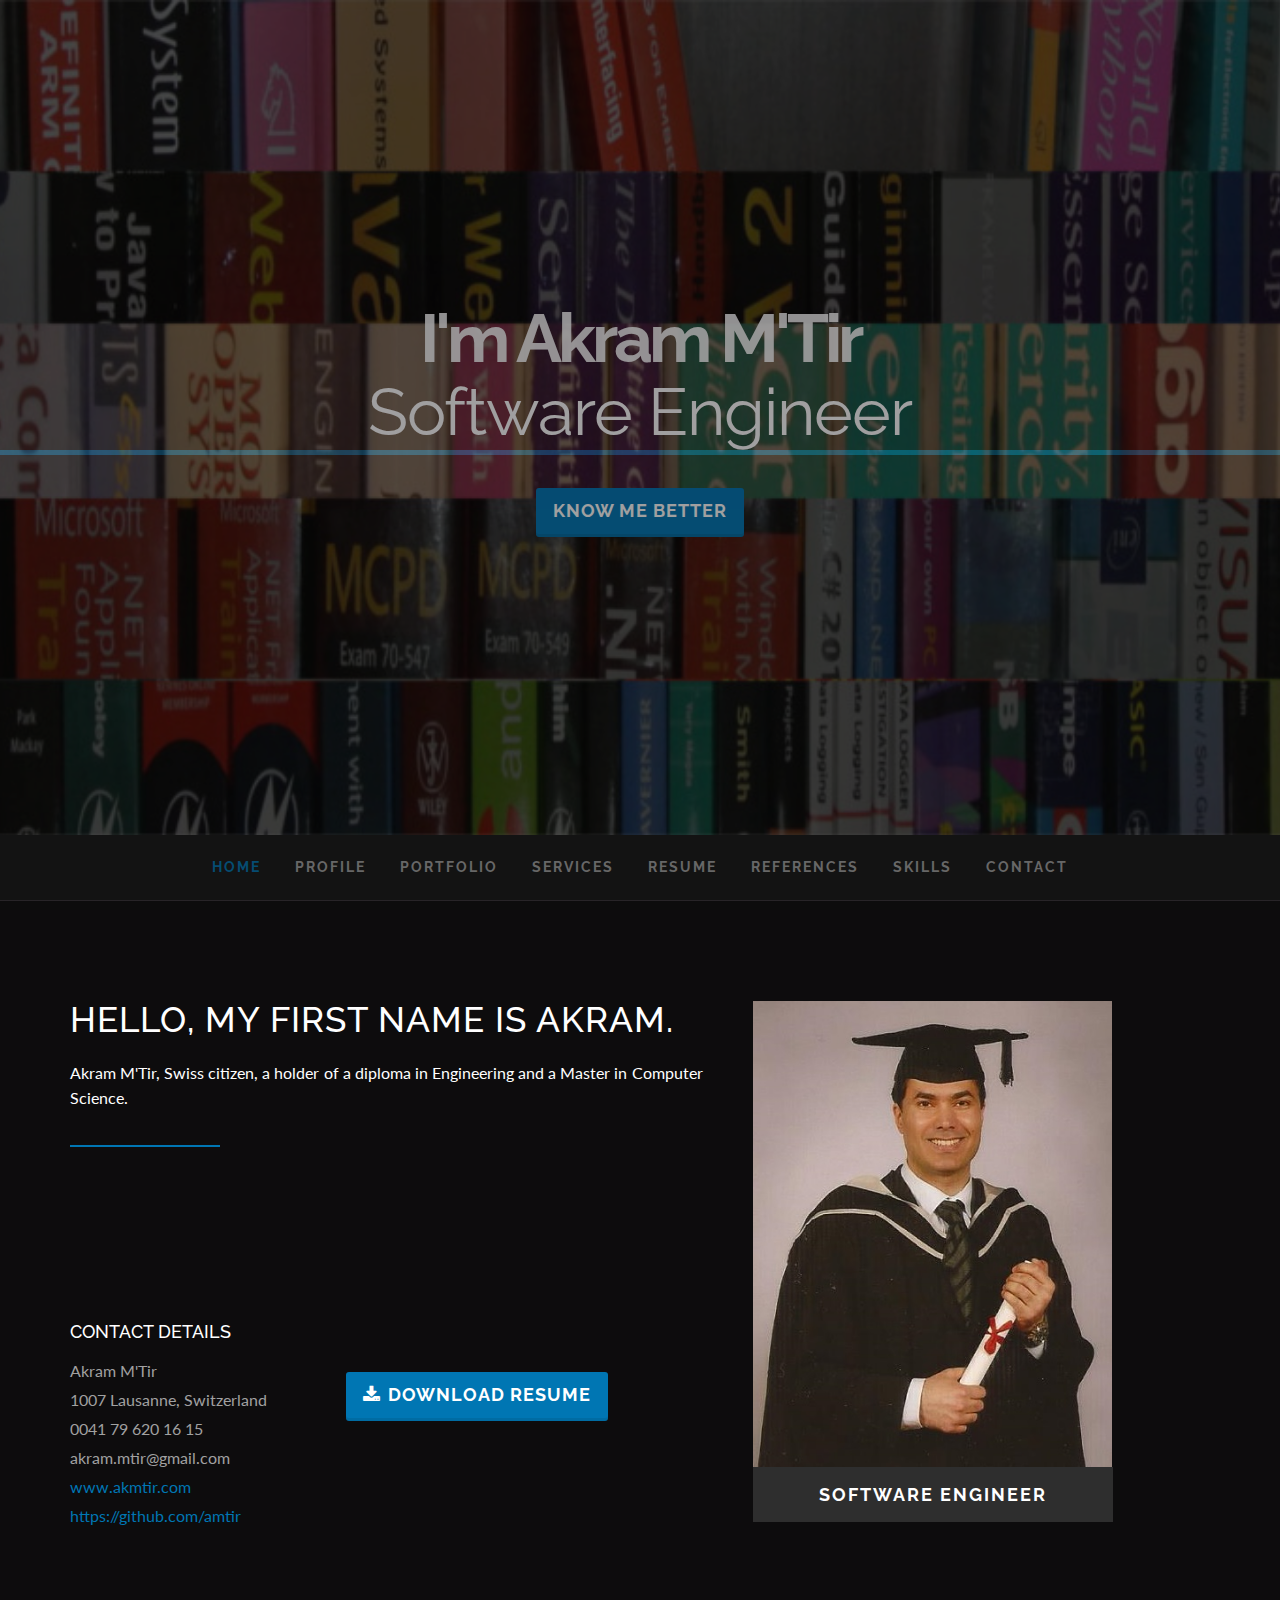
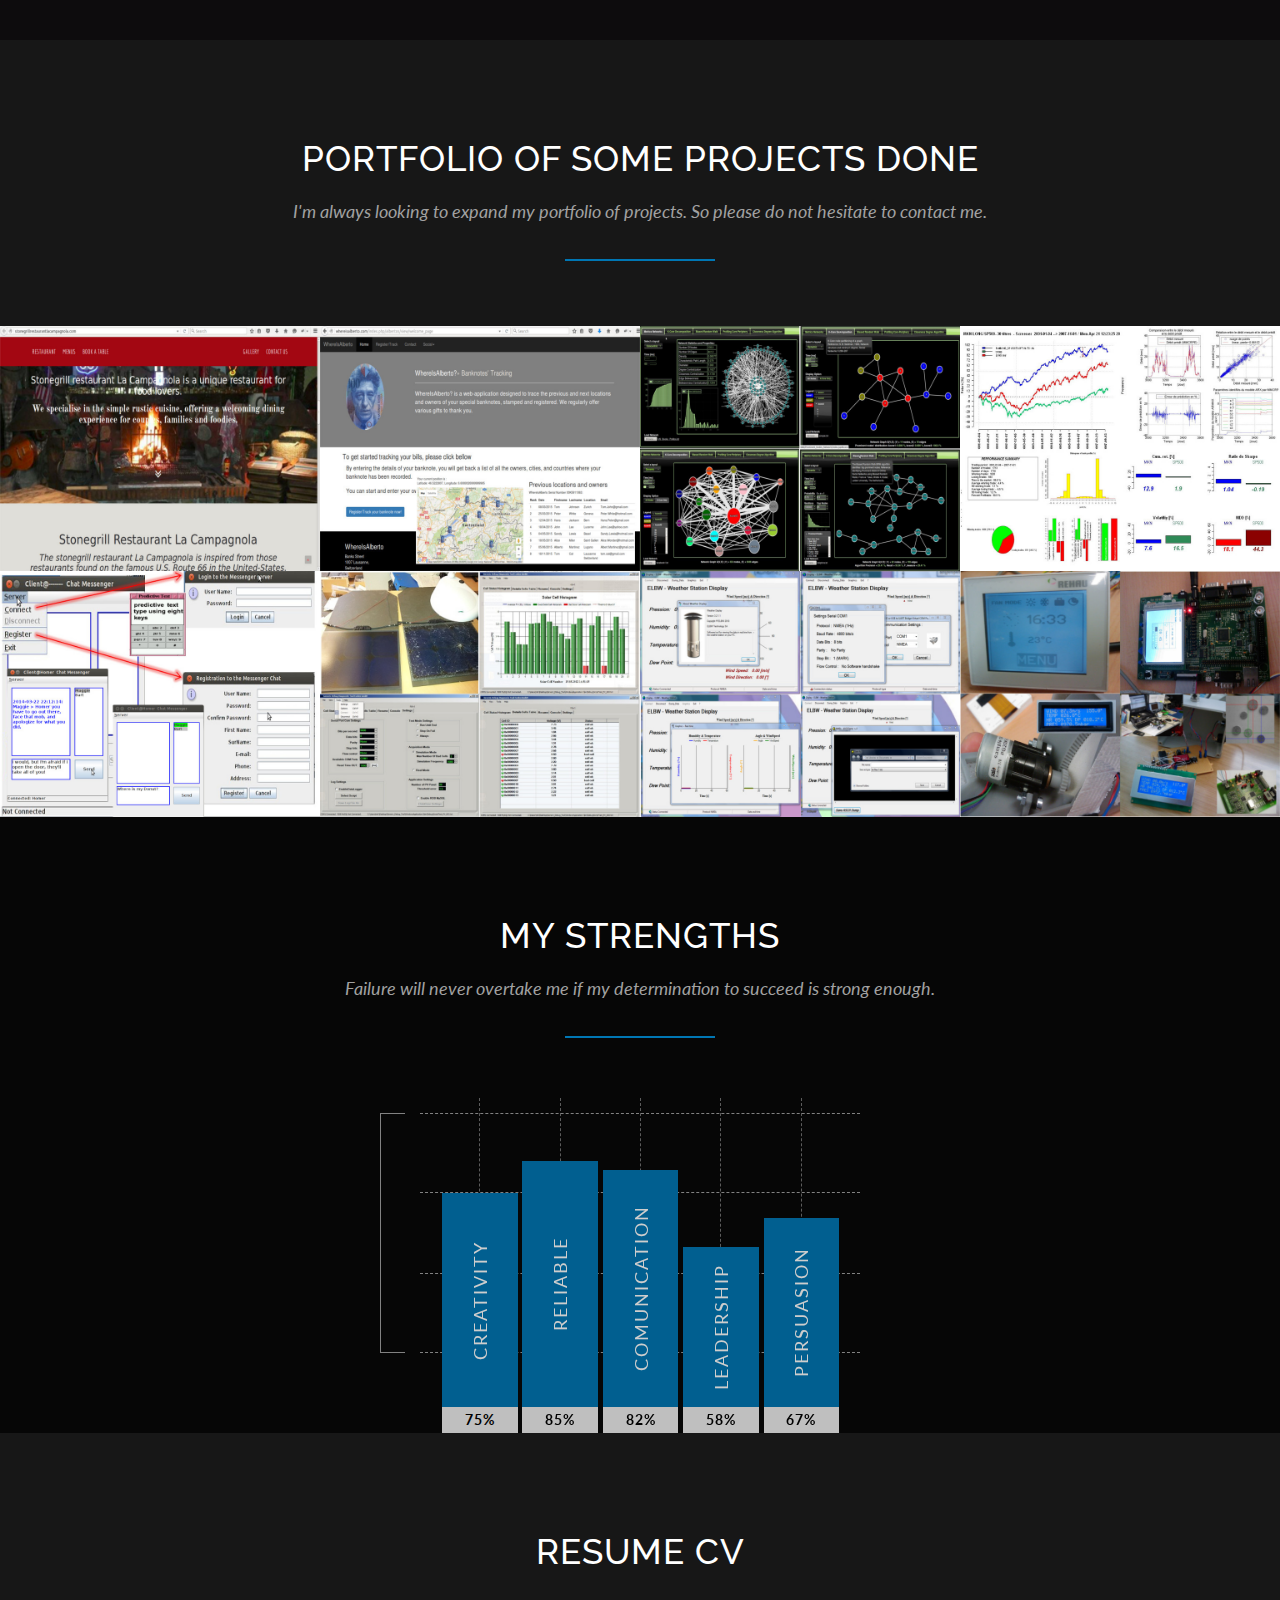
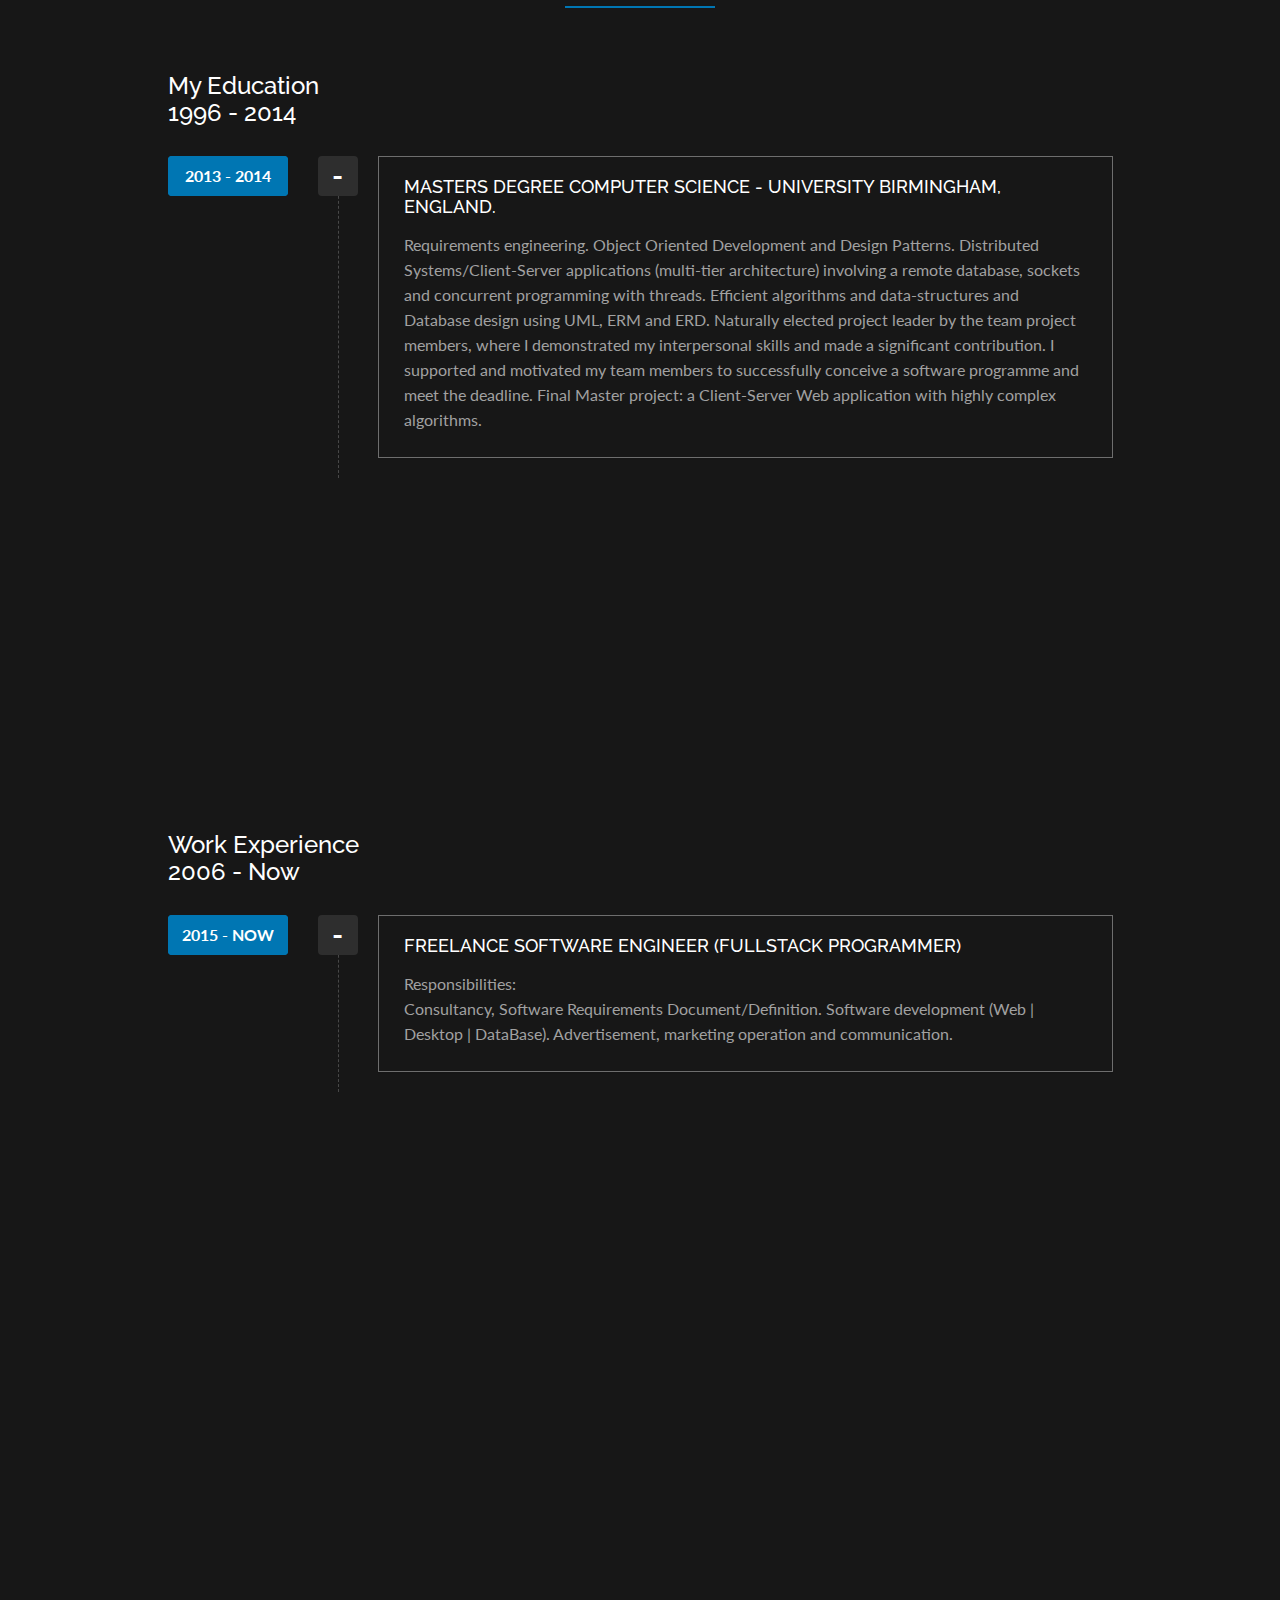
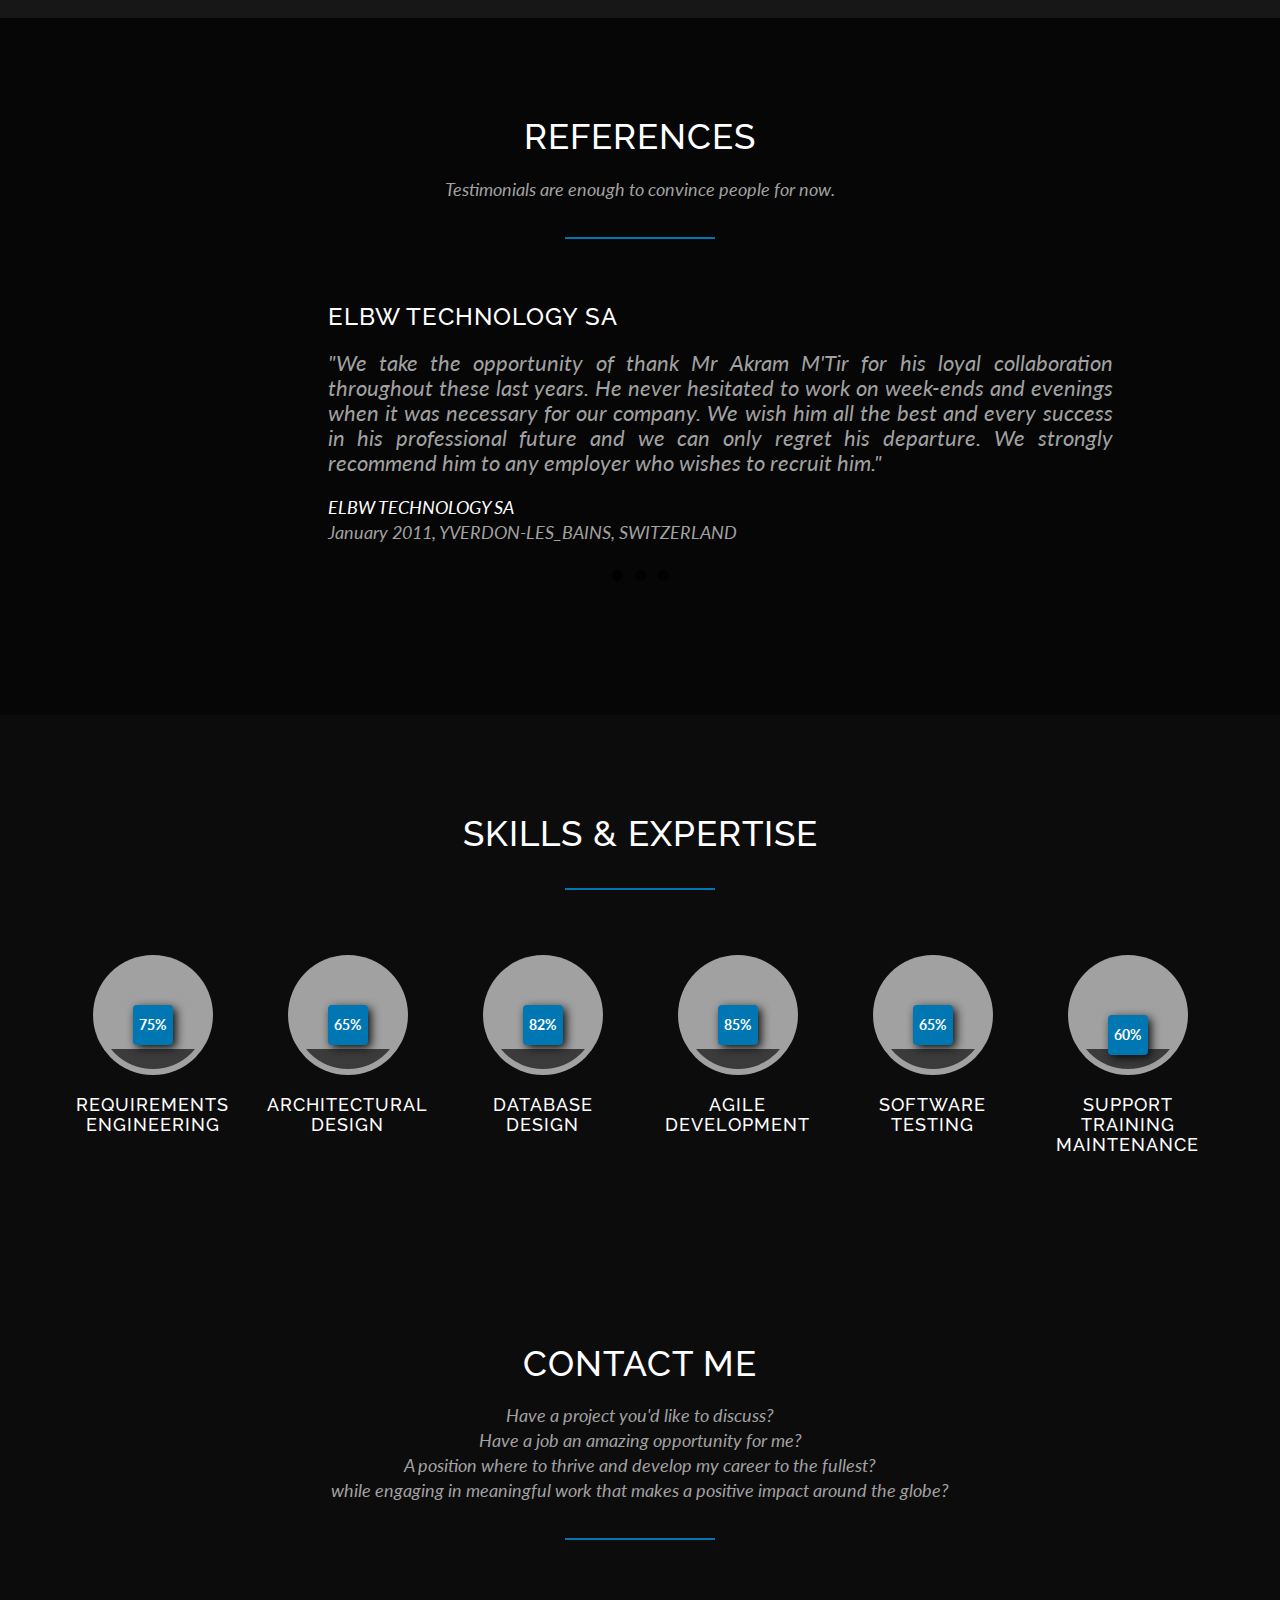
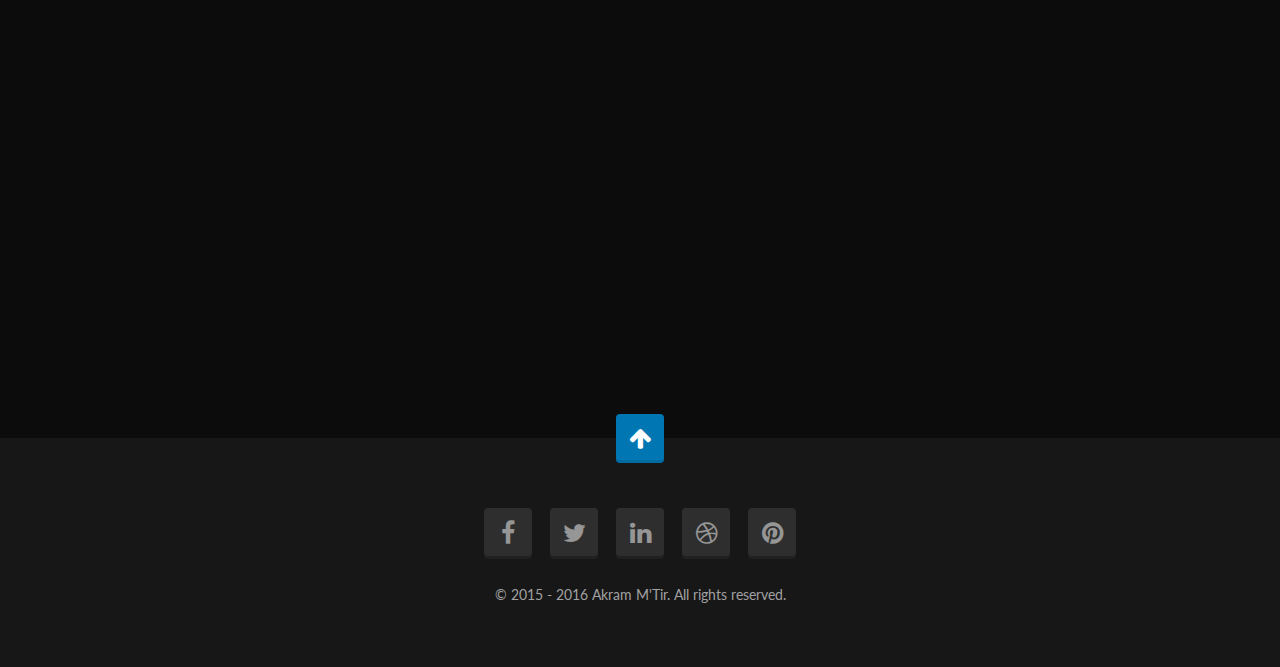
==== commit 1c7c1a10: "Change the email to a valid email" ====
--- a/index.html
+++ b/index.html
@@ -210,9 +210,9 @@
                                         <li>Akram M'Tir</li>
                                         <li>1007 Lausanne, Switzerland</li>
                                         <li>0041 79 620 16 15</li>
-                                        <li>hello@akmtir.com</li>
-                                        <li>www.akmtir.com</li>
-                                        <li>https://github.com/amtir</li>
+                                        <li>akram.mtir@gmail.com</li>
+                                        <li><a href="http://akmtir.com/" >www.akmtir.com</a></li>
+                                        <li><a href="https://github.com/amtir" >https://github.com/amtir</a></li>
                                     </ul>
                                 </div>
                                 <!-- //.col-md-5 -->
@@ -719,7 +719,7 @@
     
     
     <!-- STRENGTHS SECTION START -->
-    <!--section id="strengths" class="section bg-image-yes">
+    <section id="strengths" class="section bg-image-yes">
         <div class="container-fluid section-wrapper">
             <div class="section-content">
                 <div class="row">
@@ -731,70 +731,70 @@
                         <span class="divider center"></span>
                     </div>
                     <!-- //.col-md-8 -->
-                <!--/div>
+                </div>
                 <!-- //.row -->
                 
-                <!--div class="row">
+                <div class="row">
                     <div class="col-md-12">
 
                         <!-- COLUMN CHART START -->
-                        <!--div class="column-chart">
+                        <div class="column-chart">
                             <div class="legend legend-left hidden-xs">
                                 <h3 class="legend-title">ME</h3>
                             </div>
                             <!-- //.legend -->
 
-                            <!--div class="legend legend-right hidden-xs">
+                            <div class="legend legend-right hidden-xs">
                                 <div class="item">
                                     <h4>Superhero</h4>
                                 </div>
                                 <!-- //.item -->
 
-                                <!--div class="item">
+                                <div class="item">
                                     <h4>Preety Good</h4>
                                 </div>
                                 <!-- //.item -->
 
-                                <!--div class="item">
+                                <div class="item">
                                     <h4>Good</h4>
                                 </div>
                                 <!-- //.item -->
 
-                                <!--div class="item">
+                                <div class="item">
                                     <h4>Newbie</h4>
                                 </div>
                                 <!-- //.item -->
-                            <!--/div>
+                            </div>
                             <!-- //.legend -->
 
-                            <!--div class="chart clearfix">
+                            <div class="chart clearfix">
                                 <div class="item">
                                     <div class="bar">
-                                        <span class="percent">92%</span>
-
-                                        <div class="item-progress" data-percent="92">
+                                        <span class="percent">75%</span>
+
+                                        <div class="item-progress" data-percent="75">
                                             <span class="title">Creativity</span>
                                         </div>
                                         <!-- //.item-progress -->
-                                    <!--/div>
+                                    </div>
                                     <!-- //.bar -->
-                                <!--/div>
+                                </div>
                                 <!-- //.item -->
 
-                                <!--div class="item">
+                                <div class="item">
                                     <div class="bar">
-                                        <span class="percent">71%</span>
-
-                                        <div class="item-progress" data-percent="71">
+                                        <span class="percent">85%</span>
+
+                                        <div class="item-progress" data-percent="85">
                                             <span class="title">Reliable</span>
                                         </div>
                                         <!-- //.item-progress -->
-                                    <!--/div>
+                                    </div>
                                     <!-- //.bar -->
-                                <!--/div>
+                                </div>
                                 <!-- //.item -->
 
-                                <!--div class="item">
+                                <div class="item">
                                     <div class="bar">
                                         <span class="percent">82%</span>
 
@@ -802,12 +802,12 @@
                                             <span class="title">Comunication</span>
                                         </div>
                                         <!-- //.item-progress -->
-                                    <!--/div>
+                                    </div>
                                     <!-- //.bar -->
-                                <!--/div>
+                                </div>
                                 <!-- //.item -->
 
-                                <!--div class="item">
+                                <div class="item">
                                     <div class="bar">
                                         <span class="percent">58%</span>
 
@@ -815,12 +815,12 @@
                                             <span class="title">Leadership</span>
                                         </div>
                                         <!-- //.item-progress -->
-                                    <!--/div>
+                                    </div>
                                     <!-- //.bar -->
-                                <!--/div>
+                                </div>
                                 <!-- //.item -->
 
-                                <!--div class="item">
+                                <div class="item">
                                     <div class="bar">
                                         <span class="percent">67%</span>
 
@@ -828,24 +828,24 @@
                                             <span class="title">Persuasion</span>
                                         </div>
                                         <!-- //.item-progress -->
-                                    <!--/div>
+                                    </div>
                                     <!-- //.bar -->
-                                <!--/div>
+                                </div>
                                 <!-- //.item -->
-                            <!--/div>
+                            </div>
                             <!-- //.chart -->
-                        <v/div>
+                        </div>
                         <!-- //COLUMN CHART END -->
 
-                    <!--/div>
+                    </div>
                     <!-- //.col-md-12 -->
-                <!--/div>
+                </div>
                 <!-- //.row -->
-            <!--/div>
+            </div>
             <!-- //.section-content -->
-        <!--/div>
+        </div>
         <!-- //.container -->
-    <!--/section>
+    </section>
     <!-- //STRENGTHS SECTION END -->
     
     
@@ -1452,122 +1452,122 @@
     
     
     <!-- SKILLS SECTION START -->
-    <!--section id="skills" class="section">
+    <section id="skills" class="section">
         <div class="container section-wrapper">
             <div class="section-content">
                 <div class="row">
                     <div class="col-md-8 col-md-offset-2 text-center">
                         <h2 class="section-title">Skills & Expertise</h2>
 
-                        <p class="section-subtitle">A winner is someone who recognizes his God-given talents, works his tail off to develop them into skills, and uses these skills to accomplish his goals.</p>
+                        <!--p class="section-subtitle">A winner is someone who recognizes his God-given talents, works his tail off to develop them into skills, and uses these skills to accomplish his goals.</p-->
 
                         <span class="divider center"></span>
                     </div>
                     <!-- //.col-md-8 -->
-                <!--/div>
+                </div>
                 <!-- //.row -->
                 
                 <!-- CIRCLE CHART START -->
-                <!--div class="circle-chart">
+                <div class="circle-chart">
                     <div class="row">
                         <div class="col-sm-4 col-md-2">
                             <div class="item">
                                 <div class="circle">
-                                    <span class="item-progress" data-percent="45"></span>
+                                    <span class="item-progress" data-percent="75"></span>
                                 </div>
                                 <!-- //.circle -->
 
-                                <!--span class="percent">45%</span>
-
-                                <h4 class="text-center">HTML5 + CSS3</h4>
+                                <span class="percent">75%</span>
+
+                                <h4 class="text-center">Requirements Engineering</h4>
                             </div>
                             <!-- //.item -->
-                        <!--/div>
+                        </div>
                         <!-- //.col-md-2 -->
 
-                        <!--div class="col-sm-4 col-md-2">
+                        <div class="col-sm-4 col-md-2">
                             <div class="item">
                                 <div class="circle">
                                     <span class="item-progress" data-percent="65"></span>
                                 </div>
                                 <!-- //.circle -->
 
-                                <!--span class="percent">65%</span>
-
-                                <h4 class="text-center">Angular JS</h4>
+                                <span class="percent">65%</span>
+
+                                <h4 class="text-center">Architectural design</h4>
                             </div>
                             <!-- //.item -->
-                        <!--/div>
+                        </div>
                         <!-- //.col-md-2 -->
 
-                        <!--div class="col-sm-4 col-md-2">
+                        <div class="col-sm-4 col-md-2">
                             <div class="item">
                                 <div class="circle">
-                                    <span class="item-progress" data-percent="55"></span>
+                                    <span class="item-progress" data-percent="82"></span>
                                 </div>
                                 <!-- //.circle -->
 
-                                <!--span class="percent">55%</span>
-
-                                <h4 class="text-center">Laravel</h4>
+                                <span class="percent">82%</span>
+
+                                <h4 class="text-center">Database Design</h4>
                             </div>
                             <!-- //.item -->
-                        <!--/div>
+                        </div>
                         <!-- //.col-md-2 -->
 
-                        <!--div class="col-sm-4 col-md-2">
+                        <div class="col-sm-4 col-md-2">
                             <div class="item">
                                 <div class="circle">
-                                    <span class="item-progress" data-percent="45"></span>
+                                    <span class="item-progress" data-percent="85"></span>
                                 </div>
                                 <!-- //.circle -->
 
-                                <!--span class="percent">45%</span>
-
-                                <h4 class="text-center">Photoshop</h4>
+                                <span class="percent">85%</span>
+
+                                <h4 class="text-center">Agile development</h4>
                             </div>
                             <!-- //.item -->
-                        <!--/div>
+                        </div>
                         <!-- //.col-md-2 -->
 
-                        <!--div class="col-sm-4 col-md-2">
+                        <div class="col-sm-4 col-md-2">
                             <div class="item">
                                 <div class="circle">
                                     <span class="item-progress" data-percent="65"></span>
                                 </div>
                                 <!-- //.circle -->
 
-                                <!--span class="percent">65%</span>
-
-                                <h4 class="text-center">Cinema 4D</h4>
+                                <span class="percent">65%</span>
+
+                                <h4 class="text-center">Software Testing</h4>
                             </div>
                             <!-- //.item -->
-                        <!--/div>
+                        </div>
                         <!-- //.col-md-2 -->
 
-                        <!--div class="col-sm-4 col-md-2">
+                        <div class="col-sm-4 col-md-2">
                             <div class="item last">
                                 <div class="circle">
-                                    <span class="item-progress" data-percent="55"></span>
+                                    <span class="item-progress" data-percent="60"></span>
                                 </div>
                                 <!-- //.circle -->
 
-                                <!--span class="percent">55%</span>
-
-                                <h4 class="text-center">After Effects</h4>
+                                <span class="percent">60%</span>
+
+                                <h4 class="text-center">Support training Maintenance</h4>
                             </div>
                             <!-- //.item -->
-                        <!--/div>
+                        </div>
                         <!-- //.col-md-2 -->
-                    <!--/div>
+                    </div>
                     <!-- //.row -->
-                <!--/div>
+                </div>
                 <!-- //CIRCLE CHART END -->
-            <!--/div>
+            </div>
             <!-- //.section-content -->
-        <!--/div>
+        </div>
         <!-- //.container -->
-    <!--/section>
+    </section>
     <!-- //SKILLS SECTION END -->
     
     
@@ -1638,7 +1638,7 @@
                                     <span class="item-progress" data-percent="45"></span>
                                 </div>
                                 <!-- //.bar -->
-                            </div>
+                            <!--/div>
                             <!-- //.item -->
 
                             <!--div class="item">
@@ -1931,7 +1931,7 @@
 
                             <h2><strong>Akram</strong> M'Tir</h2>
 
-                            <h4 class="text-grey">hello@akmtir.com</h4>
+                            <h4 class="text-grey">akram.mtir@gmail.com</h4>
 
                             <span class="divider center"></span>
                         </div>
